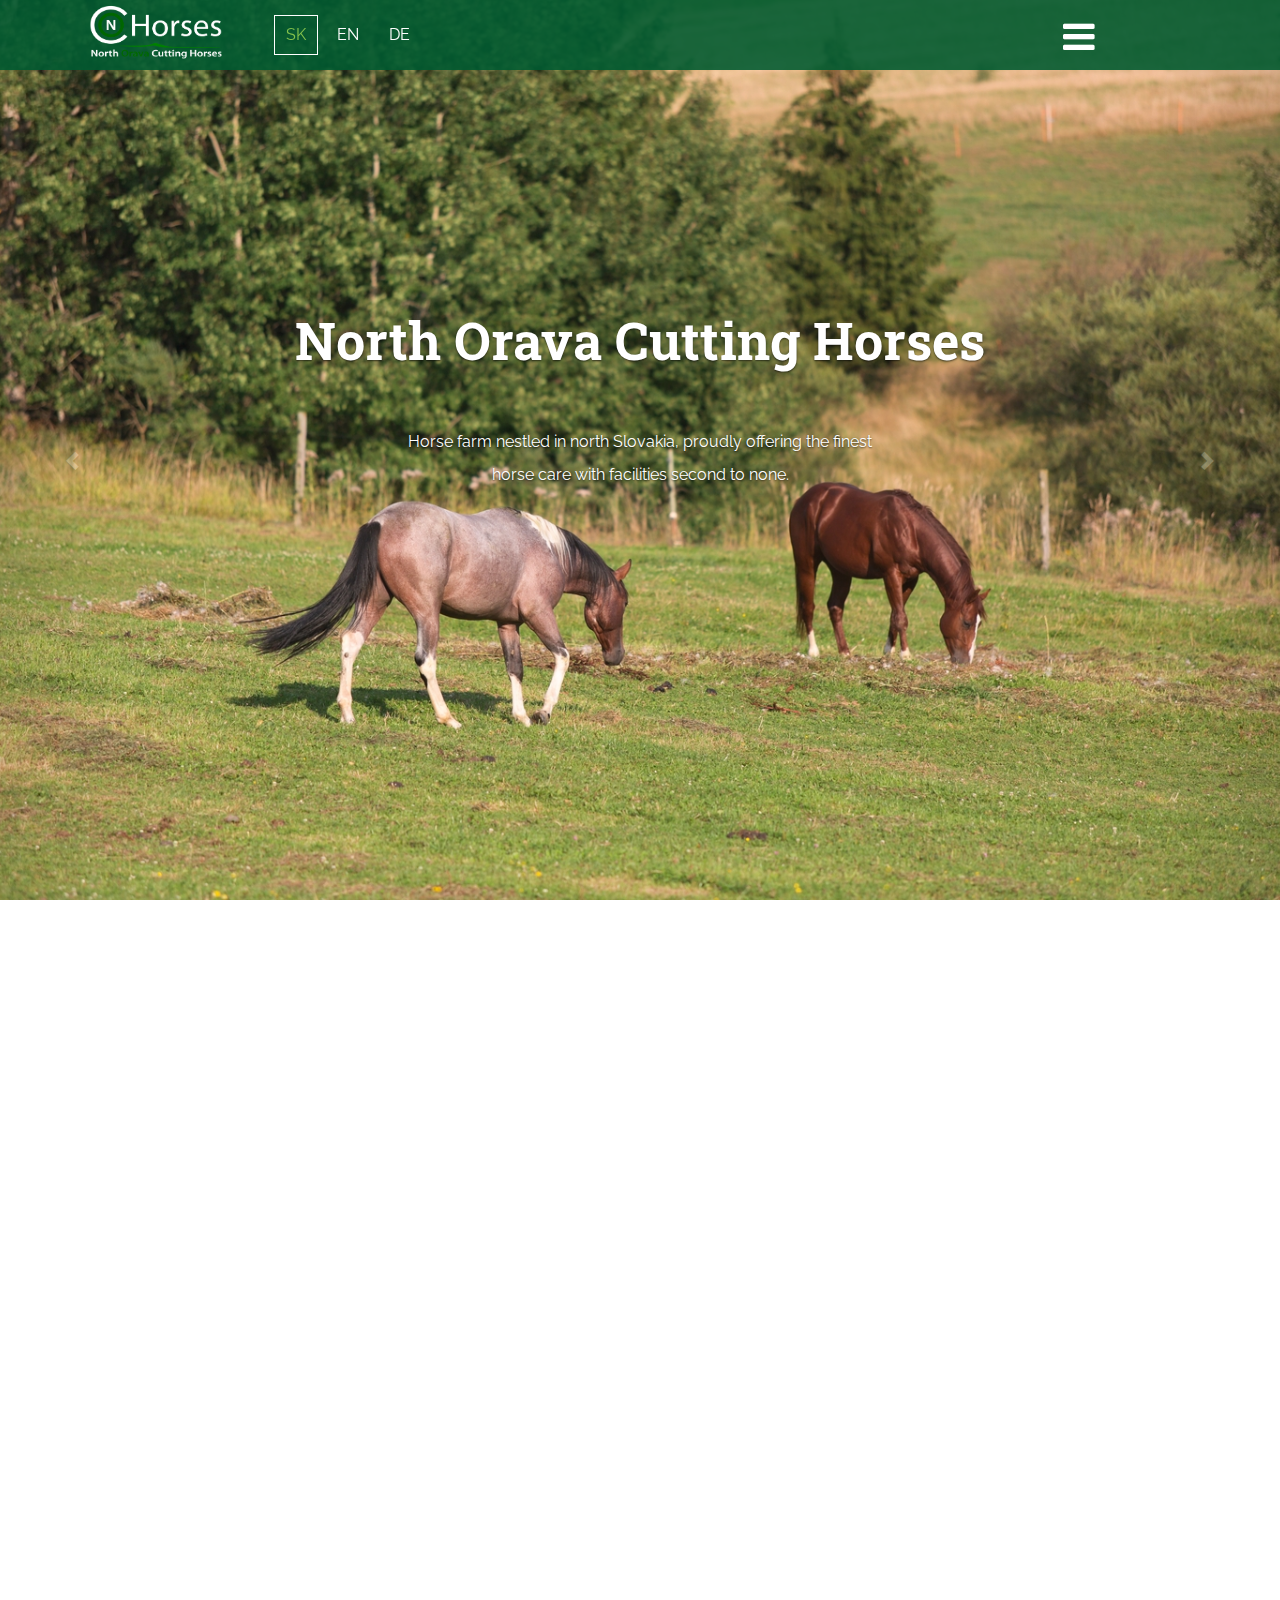
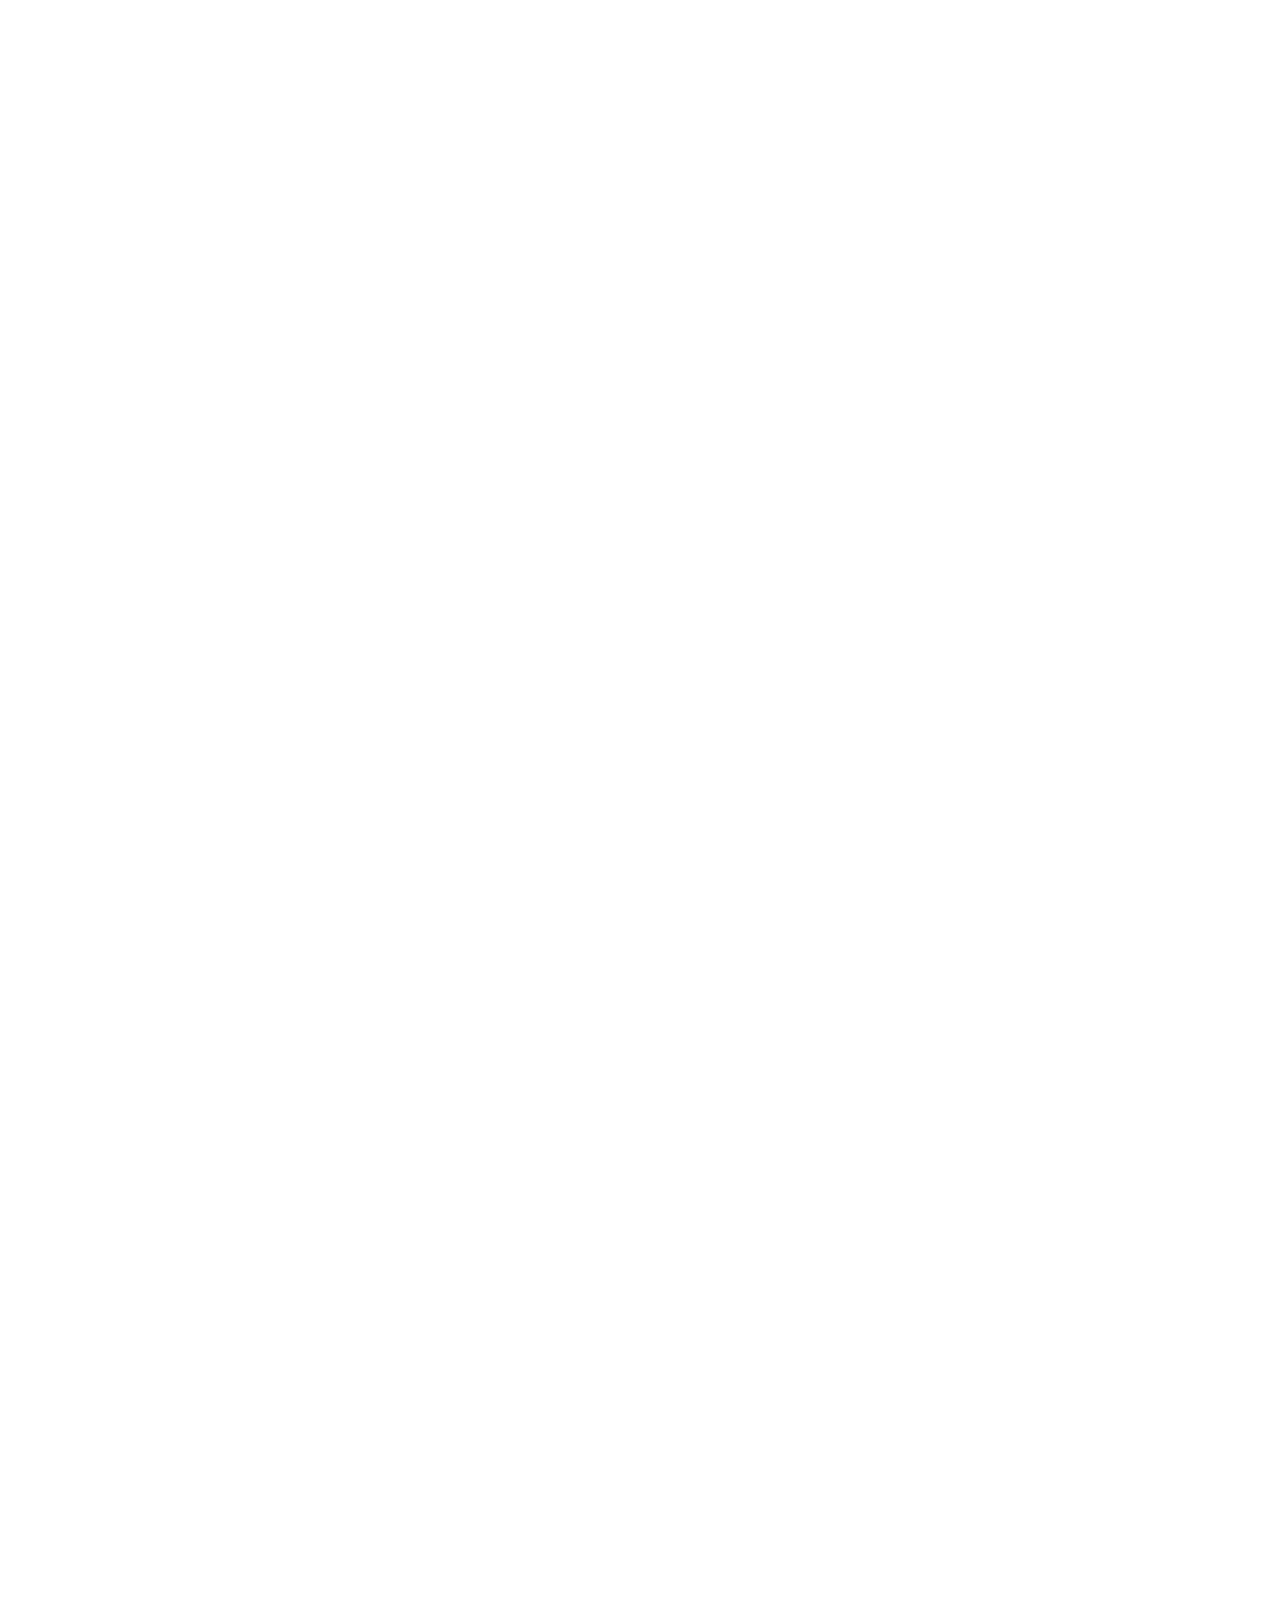
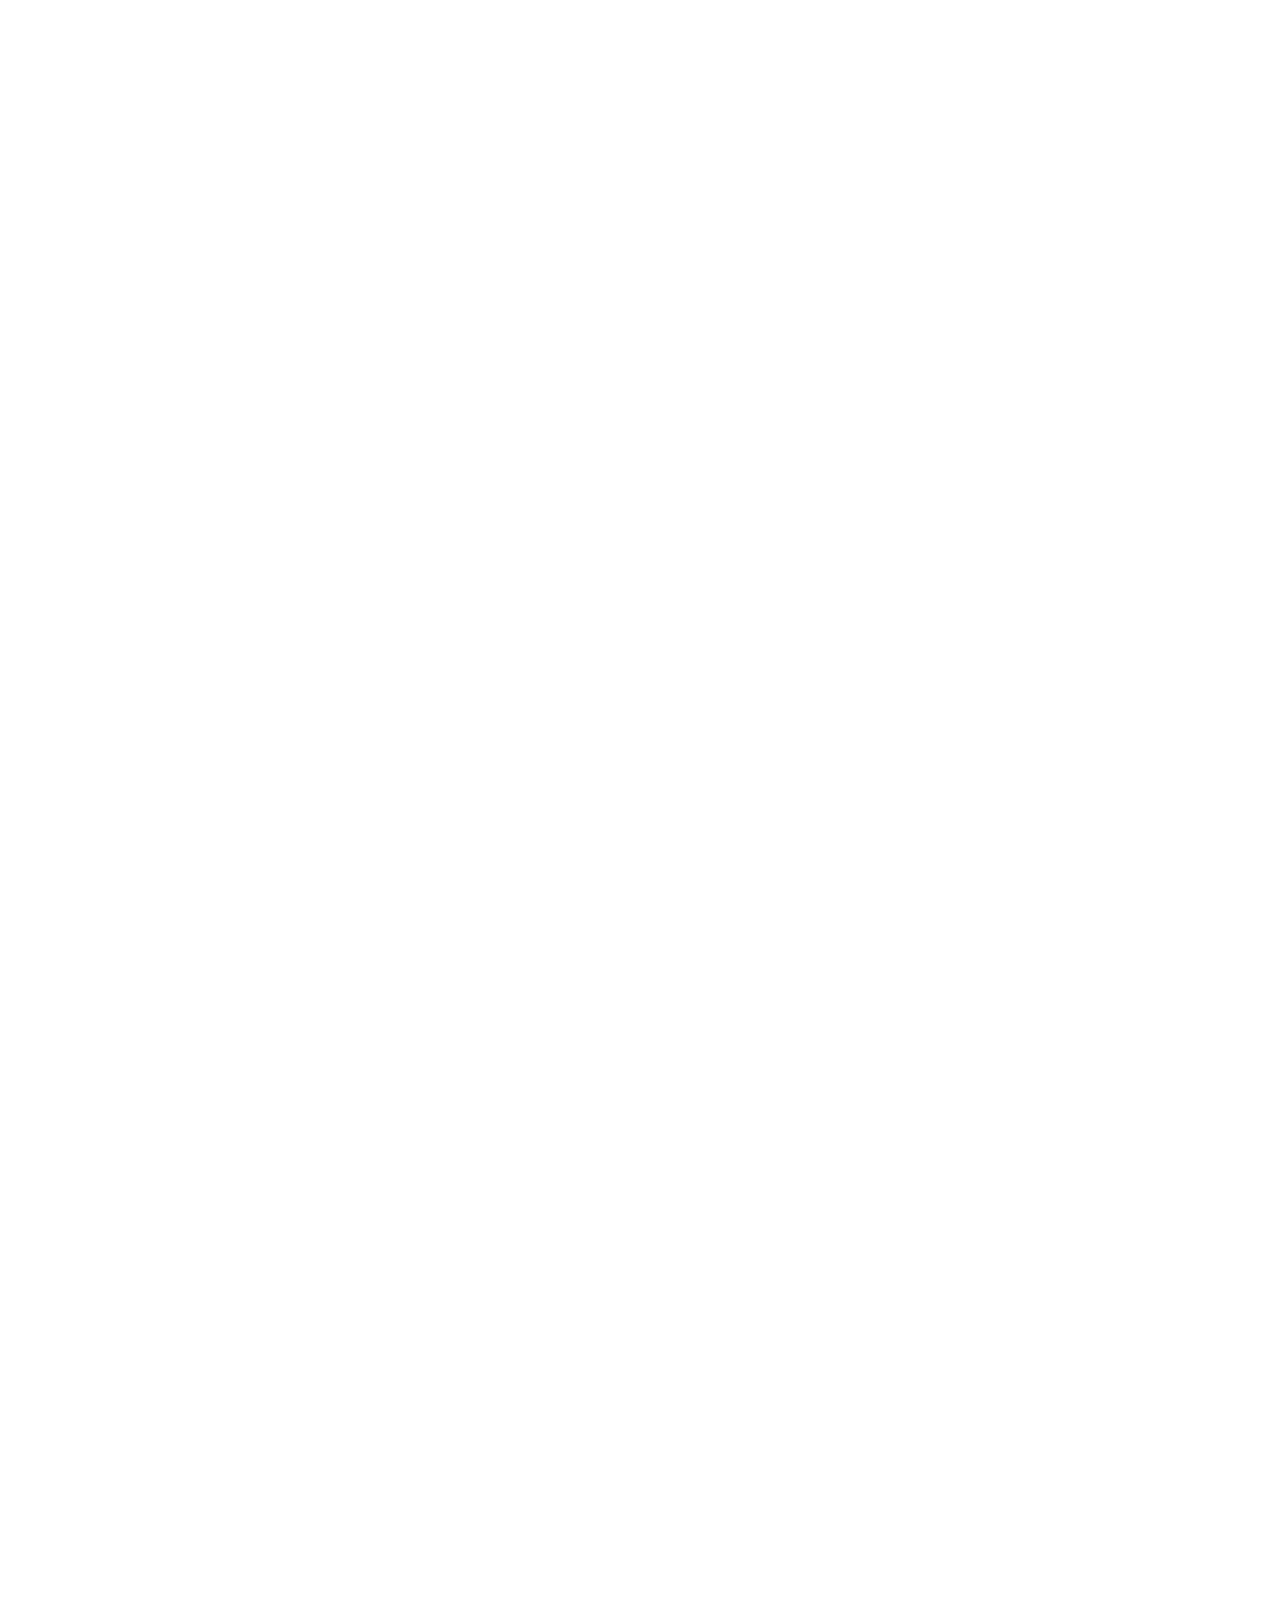
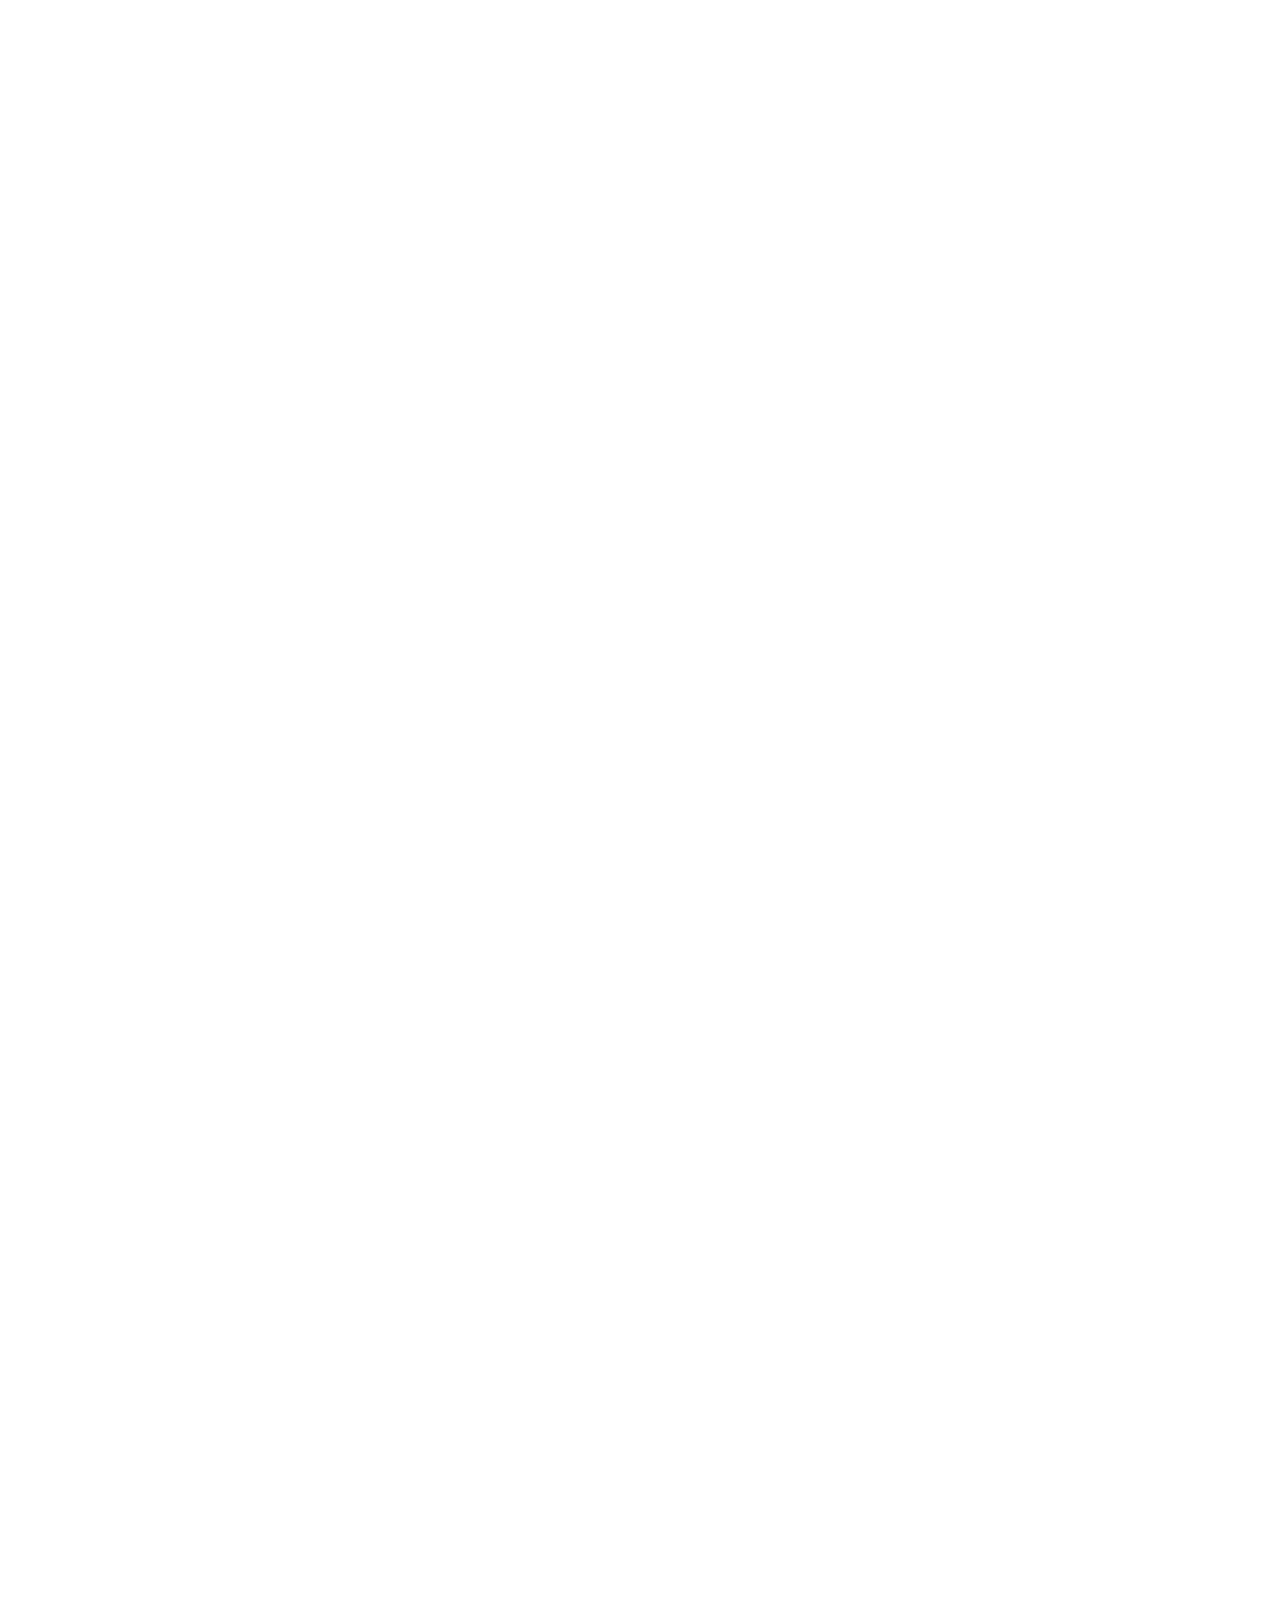
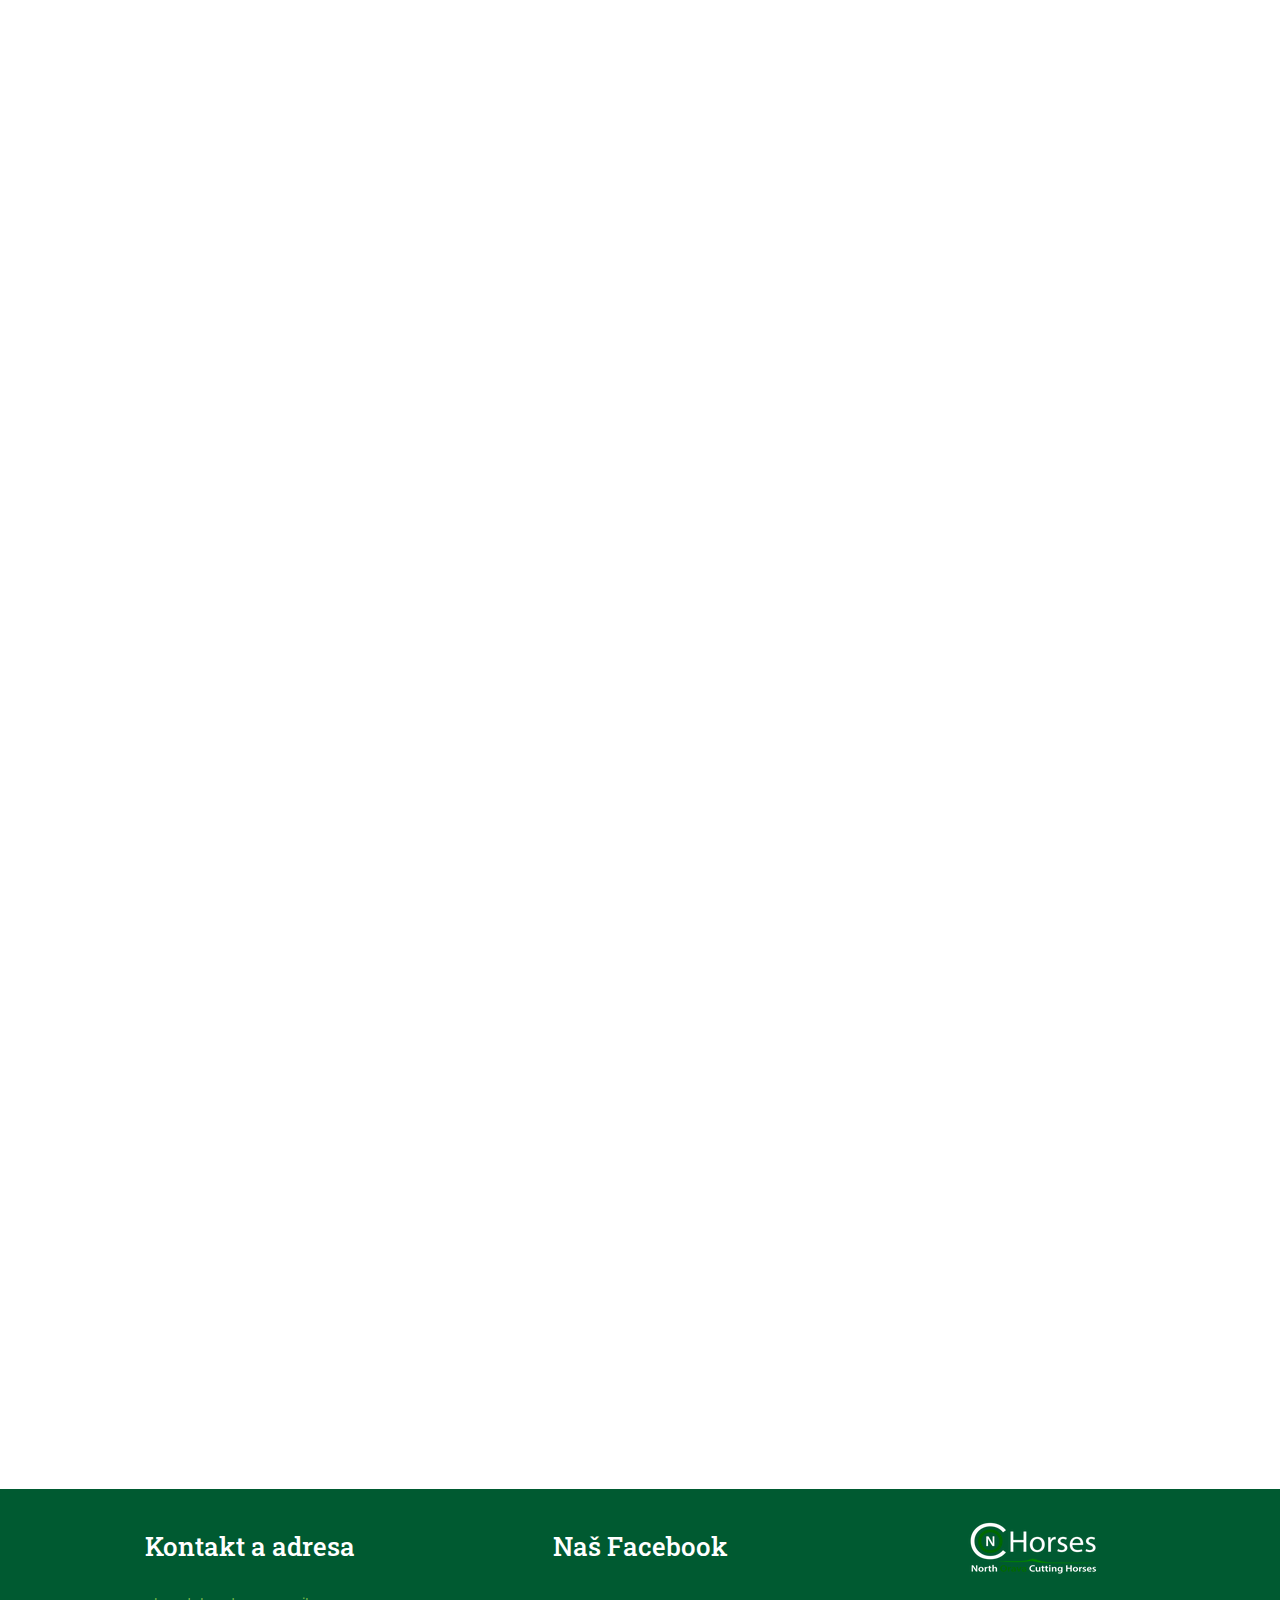
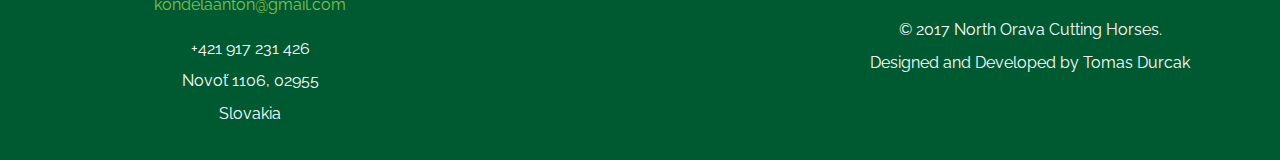
==== index.html @ 910ae6fc "change fb height" ====
<!DOCTYPE html>
<html lang="en">
	<head>
	  <meta charset="utf-8">
	  <meta http-equiv="X-UA-Compatible" content="IE=edge">
	  <meta name="viewport" content="width=device-width, initial-scale=1">
	  <meta name="description" content="">
	  <meta name="author" content="">
	  <title>North Orava Cutting Horses - website</title>

	  <link rel="stylesheet" href="https://cdnjs.cloudflare.com/ajax/libs/normalize/5.0.0/normalize.min.css">

	  <!-- <link rel='stylesheet prefetch' href='https://maxcdn.bootstrapcdn.com/bootstrap/3.3.5/css/bootstrap.min.css'> -->

	  <!-- <link rel="stylesheet" href="css/style.css"> -->

	  <!-- Bootstrap core CSS -->
	  <link href="bootstrap/css/theme.css" rel="stylesheet">
	  <!-- Custom styles for this template -->
	  <link href="style.css" rel="stylesheet">

	  <link href='https://fonts.googleapis.com/css?family=Roboto+Slab:400,300,700,100' rel='stylesheet' type='text/css'>
	  <link href='https://fonts.googleapis.com/css?family=Raleway:300,700,900,500' rel='stylesheet' type='text/css'>
	  <link rel="stylesheet" href="https://cdnjs.cloudflare.com/ajax/libs/typicons/2.0.8/typicons.min.css">
	  <link rel="stylesheet" href="https://maxcdn.bootstrapcdn.com/font-awesome/4.7.0/css/font-awesome.min.css">
	  
	  <link href="style.css" rel="stylesheet">
	  <link rel="stylesheet" href="assets/css/pushy.css">
	  <link rel="stylesheet" href="assets/css/masonry.css">
	  <link rel="stylesheet" href="assets/css/animate.css">
	  <link rel="stylesheet" href="assets/css/magnific-popup.css">
	  <link rel="stylesheet" href="assets/css/odometer-theme-default.css">
	  <script>
	  window.odometerOptions = {
	    selector: '.odometer',
	    format: '(,ddd)', // Change how digit groups are formatted, and how many digits are shown after the decimal point
	    duration: 13000, // Change how long the javascript expects the CSS animation to take
	    theme: 'default'
	  };
	  </script>
	</head>
	<body>
		<!-- Pushy Menu -->
		<nav class="pushy pushy-left">
		<ul class="list-unstyled">			
			<li><a href="#">Úvod</a></li>
			<li><a href="#feat">Ponúkame</a></li>
			<li><a href="#about">O nás</a></li>
			<li><a href="#cutting">Cutting</a></li>
			<li><a href="#news">Novinky</a></li>
			<li><a href="#photos">Galéria</a></li>
			<li><a href="#accomodation">Ubytovanie</a></li>
			<li><a href="#team">Kontakt</a></li>
			<li><a href="#contact">Mapa</a></li>
		</ul>
		</nav>
		<!-- Site Overlay -->
		<div class="site-overlay"></div>
		<div class="fill">
		    <!-- <div class="row"> -->
		        <!-- <div class="col-12"> -->
		            <div id="carousel-example-generic" class="carousel slide" data-ride="carousel">
		                <div class="carousel-inner">
							<div class="item active">
							  	<img src="images/carousel/11.jpg" alt="Fifth Image" class="img-responsive">
							  	<div class="carousel-caption">
						         	<h1 class="hidden-xs"><strong>North Orava Cutting Horses</strong></h1>
									<h2 class="visible-xs"><strong>North Orava Cutting Horses</strong></h2>
									<p class="hidden-xs">Horse farm nestled in north Slovakia, proudly offering the finest </br>horse care with facilities second to none.</p>
						        </div>
							</div>
		                    <div class="item">
		                        <img src="images/carousel/10.jpg" alt="Second Image" class="img-responsive">
		                        <div class="carousel-caption">
						         	<h1 class="hidden-xs"><strong>North Orava Cutting Horses</strong></h1>
									<h2 class="visible-xs"><strong>North Orava Cutting Horses</strong></h2>
									<p class="hidden-xs">Horse farm nestled in north Slovakia, proudly offering the finest </br>horse care with facilities second to none.</p>
						        </div>
		                    </div>
		                    <div class="item">
		                        <img src="images/carousel/1.jpg" alt="Second Image"  class="img-responsive">
		                        <div class="carousel-caption">
						         	<h1 class="hidden-xs"><strong>North Orava Cutting Horses</strong></h1>
									<h2 class="visible-xs"><strong>North Orava Cutting Horses</strong></h2>
									<p class="hidden-xs">Horse farm nestled in north Slovakia, proudly offering the finest </br>horse care with facilities second to none.</p>
						        </div>
		                    </div>
							<div class="item">
							  	<img src="images/carousel/15.jpg" alt="Second Image"  class="img-responsive">
							  	<div class="carousel-caption">
						         	<h1 class="hidden-xs"><strong>North Orava Cutting Horses</strong></h1>
									<h2 class="visible-xs"><strong>North Orava Cutting Horses</strong></h2>
									<p class="hidden-xs">Horse farm nestled in north Slovakia, proudly offering the finest </br>horse care with facilities second to none.</p>
						        </div>
							</div>
							<div class="item">
							  	<img src="images/carousel/5.jpg" alt="Third Image"  class="img-responsive">
							  	<div class="carousel-caption">
						         	<h1 class="hidden-xs"><strong>North Orava Cutting Horses</strong></h1>
									<h2 class="visible-xs"><strong>North Orava Cutting Horses</strong></h2>
									<p class="hidden-xs">Horse farm nestled in north Slovakia, proudly offering the finest </br>horse care with facilities second to none.</p>
						        </div>
							</div>
							<div class="item">
							  	<img src="images/carousel/6.jpg" alt="Fourth Image"  class="img-responsive">
							  	<div class="carousel-caption">
						         	<h1 class="hidden-xs"><strong>North Orava Cutting Horses</strong></h1>
									<h2 class="visible-xs"><strong>North Orava Cutting Horses</strong></h2>
									<p class="hidden-xs">Horse farm nestled in north Slovakia, proudly offering the finest </br>horse care with facilities second to none.</p>
						        </div>
							</div>
							<div class="item">
							  	<img src="images/carousel/3.jpg" alt="Fifth Image" class="img-responsive">
							  	<div class="carousel-caption">
						         	<h1 class="hidden-xs"><strong>North Orava Cutting Horses</strong></h1>
									<h2 class="visible-xs"><strong>North Orava Cutting Horses</strong></h2>
									<p class="hidden-xs">Horse farm nestled in north Slovakia, proudly offering the finest </br>horse care with facilities second to none.</p>
						        </div>
							</div>
							<div class="item">
							  	<img src="images/carousel/13.jpg" alt="Fifth Image" class="img-responsive">
							  	<div class="carousel-caption">
						         	<h1 class="hidden-xs"><strong>North Orava Cutting Horses</strong></h1>
									<h2 class="visible-xs"><strong>North Orava Cutting Horses</strong></h2>
									<p class="hidden-xs">Horse farm nestled in north Slovakia, proudly offering the finest </br>horse care with facilities second to none.</p>
						        </div>
							</div>
							<div class="item">
							  	<img src="images/carousel/9.jpg" alt="Fifth Image" class="img-responsive">
							  	<div class="carousel-caption">
						         	<h1 class="hidden-xs"><strong>North Orava Cutting Horses</strong></h1>
									<h2 class="visible-xs"><strong>North Orava Cutting Horses</strong></h2>
									<p class="hidden-xs">Horse farm nestled in north Slovakia, proudly offering the finest </br>horse care with facilities second to none.</p>
						        </div>
							</div>

		                </div>
		            </div>
		                        <!-- Controls -->
            <a class="left carousel-control" href="#carousel-example-generic" role="button" data-slide="prev">
            	<span class="glyphicon glyphicon-chevron-left"></span>
    			<span class="sr-only">Previous</span>
            </a>
            <a class="right carousel-control" href="#carousel-example-generic" role="button" data-slide="next">
            	<span class="glyphicon glyphicon-chevron-right"></span>
    			<span class="sr-only">Next</span>
            </a>
		</div>
        <header id="home" class="header nav-down container-fluid">
			<div class="container">
				<div class="row">
					<div class="col-md-2 col-sm-3 hidden-xs">
						<a href="#" class="thumbnail logo">
							<img src="images/logo_white2.png" alt="" class="img-responsive center-block">
						</a>
					</div>
					<div class="visible-xs col-xs-4 col-sm-3">
						<a href="#" class="logo-small">
							<img src="images/logo_white2.png" alt="" class="img-responsive center-block">
						</a>
					</div>
					<div class="col-md-3 col-md-offset-0 col-sm-4 col-xs-6 nopadding" >	
						<div class="header-languages">
							<ul>
								<li class="active">
									<a href="index.html" title="Slovak">
									<span>sk</span>
									</a>
								</li>
								<li>
									<a href="en.html" title="English">
									<span>en</span>
									</a>
								</li>
								<li>
									<a href="de.html" title="Deutsch">
									<span>de</span>
									</a>
								</li>
							</ul>
						</div>
					</div>
					<div class="col-md-1 col-md-offset-5 col-sm-2 col-sm-offset-2 col-xs-2 text-center">
					  <div class="menu-btn"><span class="hamburger"><i class="fa fa-bars"></i></span></div>
					</div>
				</div>
			</div>
		</header>

		<section id="feat">
			<div class="container">
				<div class="row features">
					<div class="col-md-4 text-center wow fadeInUp" data-wow-delay="100ms">
						<a href="#" class="image featured"><img src="images/trening.jpg" alt="" /></a>
						<h4>Tréning</h4>
						<p>Ponúkame tréning cuttingových koní (250 Eur/ Mesiac) a taktiež tréning Non Pro jazdcov a sprostredkovanie a poradenstvo pri nákupe a predaji koní.</p>
					</div>
					<div class="col-md-4 text-center wow fadeInUp" data-wow-delay="300ms">
						<a href="#" class="image featured"><img src="images/americana.jpg" alt="" /></a>
						<h4>Showing</h4>
						<p>Pravidelne sa zúčastňujeme na cuttingových pretekoch v Maďarsku, Poľsku, Slovensku, Nemecku a Českej republike.</p>
					</div>
					<div class="col-md-4 text-center wow fadeInUp" data-wow-delay="500ms">
						<a href="#" class="image featured"><img src="images/trail_riding.jpg" alt="" /></a>
						<h4>Výchádzky</h4>
						<p>Spoznajte krásu hornooravskej prírody z toho najkrajšieho miesta, chrbta koňa. Ponúkame vychádzky v prírode pre pokročilých. Pre začiatočníkov je potrebné absolvovať najprv kurz v hale.</p>
					</div>                    
					<div class="col-md-4 text-center wow fadeInUp" data-wow-delay="500ms">
						<a href="#accomodation" class="image featured"><img src="images/North-Orava-Cutting-50.jpg" alt="" /></a>
						<h4>Ubytovanie</h4>
						<p>Súčasťou areálu je aj domček s ubytovacou kapacitou pre osem ludí, ktorý je ideálny pre ľudí hľadajúcich pokoj v prírode.</p>
					</div>
					<div class="col-md-4 text-center wow fadeInUp" data-wow-delay="500ms">
						<a href="#" class="image featured"><img src="images/courses5.jpg" alt="" /></a>
						<h4>Kurzy jazdenia</h4>
						<p>Ponúkame jazdecké hodiny a kurzy pre pokročilých i začiatočníkov so skúseným inštruktorom počas celého roka. Kurzy prebiehajú v hale.</p>
					</div>
					<div class="col-md-4 text-center wow fadeInUp" data-wow-delay="500ms">
						<a href="#" class="image featured"><img src="images/North-Orava-Cutting-26.jpg" alt="" /></a>
						<h4>Ustajnenie</h4>
						<p>Ponúkame ustajnenie koní: 22 boxov (200 Eur/ Mesiac), pastviny s veľkosťou 12 ha.</p>
					</div>
				</div>
			</div>
		</section>
		<section id="about" class="number wow fadeInUp" data-wow-delay="300ms">
			<!-- change the image in style.css to the class .number .container-fluid [approximately row 102] -->
			<div class="container-fluid">
				<div class="container vertical-center">
					<div class="row ">
						<div class="col-md-7 center-block">
							<div class="videoWrapper">
						    	<iframe width="600" height="400" src="https://www.youtube.com/embed/TpNorY6CaBI" frameborder="0" allowfullscreen></iframe>
							</div>
						</div>
						<div class="col-md-5 opalines">
							<div class="row text-center">
								<div class="col-md-offset-1 col-md-10">
									<h2>O nás</h2>
									<p>Sme cuttingový ranč nachádzajúci sa na severe Slovenska v krásnej Oravskej prírode. Venujeme sa chovu, tréningu a súťažnému predvádzaniu koní. Náš areál je vybavený jazdeckou krytou halou (dokončená v roku 2010) s rozmermi 25x40 metrov, sedlovňou, spoločenskou miestnosťou, stajňou s kapacitou 22 boxov a vonkajšími prístreškami. Stále pokračujeme v budovaní nášho areálu.</p>
								</div>
							</div>
						</div>
					</div>
				</div>
			</div>
		</section>
		<section id="cutting" class="blog wow fadeInUp" data-wow-delay="300ms">
			<div class="container">
				<div class="row">
					<div class="col-md-7">
						<h2>Cutting</h2>
						<p>Westernová jazdecká disciplína, v ktorej je jazdec a jeho kôň hodnotený na základe predvedenej schopnosti oddeliť jeden kus dobytka od stáda a udržať ho v dostatočnej vzdialenosti, na krátky časový úsek. Jazdec má v jednom kole na predvedenie svojho koňa časový limit 2:30 minúty. Táto disciplína sa ako väčšina westernové disciplíny vyvinuli na dobytkárskych rančoch na Americkom stredozápade, kde bolo úlohou cuttingových koní oddeliť kus dobytka a to pre účely vakcinácie, kastrácie, označenia, roztriedenia...</p>

						<p>Pre cutting sú charakteristické špeciálne šľachtené kone plemena Quarter horse a to hlavne pre svoj vyvinutý cowsense =,,cit pre kravu“, schopnosť inštinktívne a prirodzene pracovať s kravou. Táto schopnosť sa v nich pomocou tréningu ďalej rozvíja až do štádia, kedy sú schopné v show situácii relatívne samostatne bez použitia jazdcových oťaží pracovať a nedovoliť krave vrátiť sa do stáda. Taktiež sa používajú kone plemena Appaloosa a American Paint horse.</p>

						<p>Cutting je zastrešovaný pod organizáciou NCHA- National Cutting Horse Association, ktorá vznikla v roku 1946 a v súčasnosti má cez 17 500 členov. Ľudia rôznych povolaní od právničiek po maklérov od požiarnikov po profesionálnych futbalistov majú niečo spoločné a tým je cuttingová aréna. Každý rok je usporiadaných viac ako 2200 cuttingových podujatí po celom svete, kde sa rozdá viac ako $43 miliónov.</p>
					</div>
					<div class="col-md-5 custom hidden-xs">
						<!-- <a href="#"> -->
						  <img src="images/duliak2.jpg" alt="" class="img-responsive center-block">
						<!-- </a> -->
					</div>
				</div>
			</div>
		</section>
		<section id="news" class="story wow fadeInUp" data-wow-delay="300ms">
			<!-- change the image in style.css to the class .story .container-fluid [approximately row 141] -->
			<div class="container-fluid">
				<div class="container vertical-center" style="display: inline">
					<div class="row">
						<div class="col-md-8 col-md-offset-2 opalines text-center">
							<h2>Všetky novinky nájdete na našej FB stránke.</h2>
							<div id="fb-root"></div>
							<script>(function(d, s, id) {
							  var js, fjs = d.getElementsByTagName(s)[0];
							  if (d.getElementById(id)) return;
							  js = d.createElement(s); js.id = id;
							  js.src = 'https://connect.facebook.net/sk_SK/sdk.js#xfbml=1&version=v2.10';
							  fjs.parentNode.insertBefore(js, fjs);
							}(document, 'script', 'facebook-jssdk'));</script>
							<div style="width: 100%;">
								<center>
									<div class="fb-page" data-href="https://www.facebook.com/NorthOravaCuttingHorses/?fref=ts" data-tabs="timeline" data-width="500" data-height="60%" data-small-header="true" data-adapt-container-width="true" data-hide-cover="false" data-show-facepile="false"><blockquote cite="https://www.facebook.com/NorthOravaCuttingHorses/?fref=ts" class="fb-xfbml-parse-ignore"><a href="https://www.facebook.com/NorthOravaCuttingHorses/?fref=ts">North Orava Cutting Horses</a></blockquote></div>
								</center>
							</div>
						</div>
					</div>
				</div>
			</div>
		</section>
		<section id="photos" class="gallery wow fadeInUp" data-wow-delay="300ms">
			<div class="container">
				<div class="row">
					<div class="masonry image-gallery">
						<div class="grid-sizer"></div>
						<div class="gutter-sizer"></div>
						<div class="item item-width2">
							<a href="images/gallery/6.jpg">
							  <img src="images/gallery/6.jpg" alt="" />
							</a>
						</div>
						<div class="item">
							<a href="images/gallery/2.jpg">
							  <img src="images/gallery/2.jpg" alt="" />
							</a>
						</div>
						<div class="item">
							<a href="images/gallery/3.jpg">
							  <img src="images/gallery/3.jpg" alt="" />
							</a>
						</div>
						<div class="item">
							<a href="images/gallery/4.jpg">
							  <img src="images/gallery/4.jpg" alt="" />
							</a>
						</div>
						<div class="item">
							<a href="images/gallery/9.jpg">
							  <img src="images/gallery/9.jpg" alt="" />
							</a>
						</div>
						<div class="item">
							<a href="images/gallery/1.jpg">
							  <img src="images/gallery/1.jpg" alt="" />
							</a>
						</div>
						<div class="item">
							<a href="images/gallery/7.jpg">
							  <img src="images/gallery/7.jpg" alt="" />
							</a>
						</div>
					   <div class="item item-width2">
							<a href="images/gallery/10.jpg">
							  <img src="images/gallery/10.jpg" alt="" />
							</a>
						</div>
						<div class="item">
							<a href="images/gallery/8.jpg">
							  <img src="images/gallery/8.jpg" alt="" />
							</a>
						</div>
					</div>
				</div>
			</div>
		</section>
		<section id="accomodation" class="accomodation wow fadeInUp" data-wow-delay="300ms">
			<div class="container-fluid">
				<div class="container vertical-center">
					<div class="row">
						<div class="col-md-6 opaline text-center">
							<h2>Ubytovanie</h2>
							<p>Ubytovanie sa nachádza priamo na ranči v samostanom domčeku vedľa jazdeckej haly. Je situovaný v krásnej prírode obklopený kopcami a lesom. Hostia majú možnosť využiť jazdecké kurzy v hale aj v prírode. <br>

							V blízkosti sa taktiež nachádzajú viaceré turisticky zaujímavé miesta ako Oravská priehrada, Oravský hrad, Oravice, Geo-park Glinka, Babia hora, Pilsko, Terchová, Ski Krušetnica, Kubínska hoľa... Možnosť rezervacie je na stránke <a style="color: white" href="https://www.airbnb.cz/rooms/14138006"> <u> Airbnb</u>.</a></p>
							<div class="row text-center justify-content-sm-center">
								<div class="col-md-11">
									<div class="col-md-3 col-md-offset-1 boxes  wow fadeInUp">
										<p><span class="glyphicon glyphicon-bed"></span>&ensp;<span class="glyphicon glyphicon-bed"></span></p>
										<h4>Izba 1</h4>
										<p>2x manželská posteľ</p>
									</div>
									<div class="col-md-3 col-md-offset-1 boxes  wow fadeInUp" data-wow-delay="300ms">
										<p><span class="glyphicon glyphicon-bed"></span>&ensp;<span class="fa fa-bed" aria-hidden="true"></p>
										<h4>Izba 2</h4>
										<p>1 manželská posteľ, <br> 1 pohovka</p>
									</div>
									<div class="col-md-3 col-md-offset-1 boxes  wow fadeInUp" style="padding-bottom: 4em;" data-wow-delay="300ms">
										<p><span class="fa fa-bed" aria-hidden="true"></span></p>
										<h4>Izba 3</h4>
										<p>1 jednolôžko <br></p>
									</div>
								</div>
							</div>
						</div>
						<div class="col-md-6" style="margin-top: 3em; ">
							<div class="masonry image-gallery">
								<div class="grid-sizer"></div>
								<div class="gutter-sizer"></div>
								<div class="item item-width2">
									<a href="images/accomodation/North-Orava-Cutting-34.jpg">
									  <img src="images/accomodation/North-Orava-Cutting-34.jpg" alt="" />
									</a>
								</div>
								<div class="item">
									<a href="images/accomodation/North-Orava-Cutting-36.jpg">
									  <img src="images/accomodation/North-Orava-Cutting-36.jpg" alt="" />
									</a>
								</div>
								<div class="item">
									<a href="images/accomodation/North-Orava-Cutting-37.jpg">
									  <img src="images/accomodation/North-Orava-Cutting-37.jpg" alt="" />
									</a>
								</div>
								<div class="item">
									<a href="images/accomodation/North-Orava-Cutting-43c.jpg">
									  <img src="images/accomodation/North-Orava-Cutting-43c.jpg" alt="" />
									</a>
								</div>
								<div class="item">
									<a href="images/accomodation/North-Orava-Cutting-38.jpg">
									  <img src="images//accomodation/North-Orava-Cutting-38.jpg" alt="" />
									</a>
								</div>
								<div class="item">
									<a href="images/accomodation/North-Orava-Cutting-39.jpg">
									  <img src="images/accomodation/North-Orava-Cutting-39.jpg" alt="" />
									</a>
								</div>
							   <div class="item">
									<a href="images/accomodation/North-Orava-Cutting-47.jpg">
									  <img src="images/accomodation/North-Orava-Cutting-47.jpg" alt="" />
									</a>
								</div>
								<div class="item">
									<a href="images/accomodation/North-Orava-Cutting-48.jpg">
									  <img src="images/accomodation/North-Orava-Cutting-48.jpg" alt="" />
									</a>
								</div>
								<div class="item">
									<a href="images/accomodation/North-Orava-Cutting-49.jpg">
									  <img src="images/accomodation/North-Orava-Cutting-49.jpg" alt="" />
									</a>
								</div>
								<div class="item">
									<a href="images/accomodation/North-Orava-Cutting-50.jpg">
									  <img src="images/accomodation/North-Orava-Cutting-50.jpg" alt="" />
									</a>
								</div>
								<div class="item">
									<a href="images/accomodation/North-Orava-Cutting-53.jpg">
									  <img src="images/accomodation/North-Orava-Cutting-53.jpg" alt="" />
									</a>
								</div>
							</div>
						</div>
					</div>
				</div>
			</div>
		</section>
		<section id="team">
			<div class="container">
				<div class="row features">
						<div class="col-md-3 text-center wow fadeInUp" data-wow-delay="100ms">
						<a href="#" class="image featured"><img src="images/milan.jpg" alt="" /></a>
						<h4>Milan Klimčík</h4>
						<p>Mobil: 0905 228 824 </br>
						 	Email: </br> klimcik.milan@gmail.com</br>
						 	(Majiteľ, chovateľ a tréner) </br>
						<a href="https://www.facebook.com/bozena.bolekova?fref=ts" target="_blank"><i class="typcn typcn-social-facebook-circular" style="color:#83C14C;"></i></a>
						</p>
					</div>
					<div class="col-md-3 text-center wow fadeInUp" data-wow-delay="300ms">
						<a href="#" class="image featured"><img src="images/anton2.jpg" alt="" /></a>
						<h4>Anton Kondela</h4>
						  <p>Mobil: 0917 231 426 </br> 
							 Email: </br> kondelaanton@gmail.com </br>
							 (Tréner) </br>
						<a href="https://www.facebook.com/anton.kondela.7?fref=ts" target="_blank"><i class="typcn typcn-social-facebook-circular" style="color:#83C14C;"></i></a>
						</p>
					</div>
					<div class="col-md-3 text-center wow fadeInUp" data-wow-delay="500ms">
						<a href="#" class="image featured"><img src="images/klaudia.jpg" alt="" /></a>
						<h4>Klaudia Klimčíková</h4>
						<p>Mobil: 0908 625 961 </br> 
							 Email: klimcikova.klaudia@gmail.com </br>
							 (Jazdecká škola) </br>
						<a href="https://www.facebook.com/klaudia.klimcikova?fref=ts" target="_blank"><i class="typcn typcn-social-facebook-circular" style="color:#83C14C;"></i></a>
						</p>
					</div>  
					<div class="col-md-3 text-center wow fadeInUp" data-wow-delay="500ms">
						<a href="#" class="image featured"><img src="images/marek2.jpg" alt="" /></a>
						<h4>Marek Medvecký</h4>
						<p>Mobil: 0907 803 695 </br> 
							Email: medveckymarek77@gmail.com </br>
						 	(Chovateľ a jazdec) </br>
						<a href="https://www.facebook.com/marek.medvecky?fref=ts" target="_blank"><i class="typcn typcn-social-facebook-circular" style="color:#83C14C;"></i></a>
						</p>
					</div>                  
				</div>
			</div>
		</section>
		<section class="clients wow fadeInUp" data-wow-delay="300ms">
			<div class="container">
				<div class="row">
					<div class="col-md-6">
						<img src="images/sponzors/new_one.png" class="img-responsive" />
					</div>
					<div class="col-md-6">
						<img src="images/sponzors/new_three.png" class="img-responsive" />
					</div>
				</div>
			</div>
		</section>
		<section id="contact" class="prefooter wow fadeInUp" data-wow-delay="300ms">
			<!-- change the image in style.css to the class .prefooter .container-fluid [approximately row 154] -->
			<div class="container-fluid">
				<div class="container">
					<div class="row">
						<div class="col-md-10 col-md-offset-1">
						   <div class="iframe-container"> 
						   <iframe src="https://www.google.com/maps/embed?pb=!1m14!1m8!1m3!1d10377.036919905275!2d19.2807269!3d49.4418173!3m2!1i1024!2i768!4f13.1!3m3!1m2!1s0x0%3A0x96c5eac764fba028!2sNorth+Orava+Cutting+Horses!5e0!3m2!1ssk!2scz!4v1505839917432" width="1000" height="200" frameborder="0" style="border:0" allowfullscreen></iframe>
						   </div>
						</div>

					</div>
				</div>
			</div>
		</section>

		<footer>
			<div class="container">
				<div class="row">
					<div class="col-md-4 col-sm-4 text-center">
			            <h4>Kontakt a adresa</h4>
			            <p><a href="mailto:hello@crowdholding.com" class="footer-link" onclick="ga('send', 'event', 'Footer', 'Contact', 'Email');" style="color:#83C14C;">kondelaanton@gmail.com</a></p>
			            <p>+421 917 231 426 <br>
			             	Novoť 1106, 02955 <br>
			               	Slovakia</p>
					</div>
					<div class="col-md-4 col-sm-4 text-center">
						<h4 class="hidden-xs">Naš Facebook</h4>
						<p class="social">
							<a href="https://www.facebook.com/NorthOravaCuttingHorses/" target="_blank" style="color:#83C14C;"><i class="typcn typcn-social-facebook-circular"></i></a>
						</p>
					</div>
					<div class="col-md-4 col-sm-4 text-center ">
						<img src="images/logo_white_small.png" alt="" class="img-responsive center-block hidden-xs">
						<p class="social">© 2017 North Orava Cutting Horses.<br> Designed and Developed by Tomas Durcak </p>
					</div>
				</div>
			</div>
		</footer>
		<!-- Bootstrap core JavaScript
	================================================== -->
		<!-- Placed at the end of the document so the pages load faster -->
		<script src="assets/js/jquery.min.js"></script>
		<script src="bootstrap/js/bootstrap.min.js"></script>
		<script src="https://netdna.bootstrapcdn.com/twitter-bootstrap/2.0.4/js/bootstrap-scrollspy.js"></script>
		<!-- IE10 viewport hack for Surface/desktop Windows 8 bug -->
		<script src="assets/js/ie10-viewport-bug-workaround.js"></script>

		<script src="assets/js/masonry.pkgd.js"></script>
		<script src="assets/js/masonry.js"></script>
		<script src="assets/js/pushy.min.js"></script>
		<script src="assets/js/jquery.magnific-popup.min.js"></script>
		<script src="assets/js/wow.min.js"></script>
		<script src="assets/js/scripts.js"></script>
		<script src="assets/js/odometer.js"></script>

	</body>
</html>

<script>
  (function(i,s,o,g,r,a,m){i['GoogleAnalyticsObject']=r;i[r]=i[r]||function(){
  (i[r].q=i[r].q||[]).push(arguments)},i[r].l=1*new Date();a=s.createElement(o),
  m=s.getElementsByTagName(o)[0];a.async=1;a.src=g;m.parentNode.insertBefore(a,m)
  })(window,document,'script','//www.google-analytics.com/analytics.js','ga');

  ga('create', 'UA-34344036-1', 'auto');
  ga('send', 'pageview');

</script>

<script>
  var $item = $('.carousel .item'); 
  var $wHeight = $(window).height();
  $item.eq(0).addClass('active');
  $item.height($wHeight); 
  $item.addClass('full-screen');

  $('.carousel img').each(function() {
    var $src = $(this).attr('src');
    var $color = $(this).attr('data-color');
    $(this).parent().css({
      'background-image' : 'url(' + $src + ')',
      'background-color' : $color
    });
    $(this).remove();
  });

  $(window).on('resize', function (){
    $wHeight = $(window).height();
    $item.height($wHeight);
  });

  $('.carousel').carousel({
    interval: 6000,
    pause: "false"
  });
</script>

<script>
	// Hide Header on on scroll down
	var didScroll;
	var lastScrollTop = 0;
	var delta = 5;
	var navbarHeight = $('header').outerHeight();

	$(window).scroll(function(event){
	    didScroll = true;
	});

	setInterval(function() {
	    if (didScroll) {
	        hasScrolled();
	        didScroll = false;
	    }
	}, 250);

	function hasScrolled() {
	    var st = $(this).scrollTop();
	    
	    // Make sure they scroll more than delta
	    if(Math.abs(lastScrollTop - st) <= delta)
	        return;
	    
	    // If they scrolled down and are past the navbar, add class .nav-up.
	    // This is necessary so you never see what is "behind" the navbar.
	    if (st > lastScrollTop && st > navbarHeight){
	        // Scroll Down
	        $('header').removeClass('nav-down').addClass('nav-up');
	    } else {
	        // Scroll Up
	        if(st + $(window).height() < $(document).height()) {
	            $('header').removeClass('nav-up').addClass('nav-down');
	        }
	    }
	    
	    lastScrollTop = st;
	}
</script>

<!-- <script>
	var top1 = $('#home').offset().top;
	var top2 = $('#feat').offset().top;

	$(document).scroll(function() {
	  var scrollPos = $(document).scrollTop();
	  if (scrollPos < top2) {
	    $('#home').css('background-color', 'transparent');
	  } else if (scrollPos >= top2) {
	    $('#home').css('background-color', '#005A31');
	  }

	});
</script>
 -->
---- style.css ----
/*------------------------------------*\
	COMMONS CLASSES
\*------------------------------------*/

h1, h2, h3, h4, h5, h6
{
    font-family: 'Roboto Slab', serif;
}

h1, h2, h3, h4, h5, h6
{
    margin-bottom: 1.1em;
}

.features,
.blog,
.gallery,
.clients,
.prefooter .container-fluid
{
    padding-top: 3.3em;
    padding-bottom: 4.2em;
}

span.typcn::before, i.typcn::before
{
    font-size: 2em;
}

span.x2:before, i.x2:before
{
    font-size: 3.4em;
}

span.x3:before, i.x3:before
{
    font-size: 4.4em;
}

span.x4:before, i.x4:before
{
    font-size: 6em;
}

@font-face {
  font-family: 'Glyphicons Halflings';

  src: url('bootstrap/fonts/glyphicons-halflings-regular.eot');
  src: url('bootstrap/fonts/glyphicons-halflings-regular.eot?#iefix') format('embedded-opentype'), url('bootstrap/fonts/glyphicons-halflings-regular.woff2') format('woff2'), url('bootstrap/fonts/glyphicons-halflings-regular.woff') format('woff'), url('bootstrap/fonts/glyphicons-halflings-regular.ttf') format('truetype'), url('bootstrap/fonts/glyphicons-halflings-regular.svg#glyphicons_halflingsregular') format('svg');
}
.glyphicon {
  position: relative;
  top: 1px;
  display: inline-block;
  font-family: 'Glyphicons Halflings';
  font-style: normal;
  font-weight: normal;
  line-height: 1;

  -webkit-font-smoothing: antialiased;
  -moz-osx-font-smoothing: grayscale;
}

.glyphicon-bed:before {
  content: "\e219";
}
.glyphicon-chevron-left:before {
  content: "\e079";
}
.glyphicon-chevron-right:before {
  content: "\e080";
}

body {
    /*padding-top: 70px;*/
}


/*------------------------------------*\
	HEADER
\*------------------------------------*/

header .container-fluid
{
    /*background-image: url('images/North-Orava-Cutting-18_small_b.jpg');*/
    background-repeat: no-repeat;
    background-size: cover;
    background-position: center center;
    height: 110vh;
    /*background-size: 100% auto;*/
    padding-top: 36px;
}


.header
{
/*    position: absolute;
    top: 6%;
    width: 100%;
    color: #FFF;*/
    overflow: hidden;
    background: rgba(0,90,48,.89);;
    height: 70px;
    position: fixed;
    top: 0;
    transition: top 0.2s ease-in-out;
    width: 100%;
    z-index: 1000;
}

.nav-up {
    top: -70px;
}

.hamburger
{
    font-size: 2.3em;
    color: #FFF;
}

.hamburger:hover
{
  color: #83C14C;
  cursor: pointer;
}


.logo
{
    background: none;
    border: 0px;
}


@media screen and (max-width: 39.9375em) {
    .logo-small {
        padding: 20px 0;
        float: left;
    }

    .hamburger
    {
        font-size: 1.9em;
        color: #FFF;
    }

    .menu-btn {
        padding-top: 4px;
    }

}


.jumbotron
{
    background: none;
    text-align: center;
    background-color: unset;
}

.jumbotron h1,
.jumbotron h2,
.jumbotron h3,
.jumbotron h4,
.jumbotron h5,
.jumbotron h6,
.jumbotron small
{
    color: #FFFFFF;
    background-color: unset;
    text-shadow: 0px 4px 3px rgba(0,0,0,0.4),
             0px 8px 13px rgba(0,0,0,0.1),
             0px 18px 23px rgba(0,0,0,0.1);ba(0,0,0,0.05);

}

.jumbotron p
{
    color: #FFFFFF;
    margin-bottom: 5%;
    font-size: 1.2em;
    background-color: unset;
    text-shadow: 0px 4px 3px rgba(0,0,0,0.4),
             0px 8px 13px rgba(0,0,0,0.1),
             0px 18px 23px rgba(0,0,0,0.1);ba(0,0,0,0.05);
}


/*------------------------------------*\
	SECTIONS
\*------------------------------------*/

.number .container-fluid
{
    /*background-image: url('images/North-Orava-Cutting-19-smaler.jpg');*/
    background-color: #005A31;
    background-repeat: no-repeat;
    background-size: cover;
    background-position: center;
}

.opaline
{
    margin-top: 3.5em;
    padding-top: 2em;
    padding-bottom: 1em;
    background-color: rgba(17, 18, 18, 0.7);
}

.opalines
{
    /*padding-top: 5em;*/
    /*padding-bottom: 5em;*/
    /*background-color: rgba(255, 255, 255, 0.6588235294117647);*/
}
.opalines h1,
.opalines h3,
.opalines h4,
.opalines h5,
.opalines h6,
.opalines p {
    color:#FDF3E7;
}

.opalines h2 {
    color: #83C14C; 
}

.story h2 {
    color: #FDF3E7;
}

.blog h2 {
    color: #83C14C;
}

.opaline h1,
.opaline h2,
.opaline h3,
.opaline h4,
.opaline h5,
.opaline h6,
.opaline p
{
    color: #FFFFFF;
}

.opaline .boxes
{
    margin-top: 30px;
    border: 1px solid #FFF;
    font-family: 'Roboto Slab', serif;
}

.boxes .odometer.odometer-theme-default
{
  font-family: 'Roboto Slab', serif;
}

.story .container-fluid
{
    /*background-image: url('images/North-Orava-Cutting-10b.jpg');*/
    background-color: #005A31;
    background-repeat: no-repeat;
    background-size: cover;
    background-position: center;
}

.accomodation .container-fluid
{
    /*background-image: url('images/gallery/10.jpg');*/
    background-color: #005A31;
    background-repeat: no-repeat;
    background-size: cover;
    background-position: center;
    padding-top: 3.3em;
    padding-bottom: 4.2em;
}

.gallery
{
    /*background-color: #dddddd;*/
    background-color: #FDF3E7;
}

.prefooter .container-fluid
{
    background-color: #83C14C; 
}

.prefooter h1,
.prefooter h2,
.prefooter h3,
.prefooter h4,
.prefooter h5,
.prefooter h6,
.prefooter p
{
    color: #FFFFFF;
}

/*------------------------------------*\
	FOOTER
\*------------------------------------*/

footer
{
    background-color: #005A31;
    padding-top: 2em;
    padding-bottom: 1.2em;
}

footer h1,
footer h2,
footer h3,
footer h4,
footer h5,
footer h6,
footer p
{
    color: #FFFFFF;
}

.social
{
    padding-top: 40px;
}


/* Image */

    .image {
        position: relative;
        display: inline-block;
        border: 0;
        outline: 0;
    }

        .image img {
            display: block;
            width: 100%;
        }

        .image.fit {
            display: block;
            width: 100%;
        }

        .image.featured {
            display: block;
            width: 100%;
            margin: 0 0 4em 0;
        }

        .image.left {
            float: left;
            margin: 0 2em 2em 0;
        }

        .image.centered {
            display: block;
            margin: 0 0 2em 0;
        }

            .image.centered img {
                margin: 0 auto;
                width: auto;
            }

.custom{
  margin-top:8em;
  display: block;
  /*margin: 5em auto;*/
}

.videoWrapper {
    position: relative;
    padding-bottom: 56.25%; /* 16:9 */
    margin-top: 25px;
    /*height: 0;*/
}
.videoWrapper iframe {
    position: absolute;
    top: 0;
    left: 0;
    width: 100%;
    height: 100%;
}

.iframe-container{
    position: relative;
    width: 100%;
    padding-bottom: 56.25%; /* Ratio 16:9 ( 100%/16*9 = 56.25% ) */
}
.iframe-container > *{
    display: block;
    position: absolute;
    top: 0;
    right: 0;
    bottom: 0;
    left: 0;
    margin: 0;
    padding: 0;
    height: 100%;
    width: 100%;
}

.fb-comments, .fb-comments iframe[style], .fb-comments span, .fb-comments.fb_iframe_widget span iframe {
   width: 100% !important;
}
.fb-page, .fb-page iframe[style], .fb-page span {
    /*width: 100% !important;*/
    margin: 0 auto;
}

.header-languages {
    float: left;
    padding: 15px 0;
}
@media screen and (max-width: 39.9375em) {
    .header-languages {
        padding: 20px 0;
    }
}
.header-languages ul {
    margin: 0;
    font-size: 0;
    padding-left: 20px;
}
.header-languages ul li,
.header-languages ul li a,
.header-languages ul li a span {
    display: inline-block;
}
.header-languages ul li {
    margin: 0 4px;
}
@media screen and (max-width: 39.9375em) {
    .header-languages ul li {
        margin: 0 2px;
    }
}
.header-languages ul li a {
    padding: 11px;
    color: #FFFFFF;
    /*border: 1px solid #FFFFFF;*/
}
@media screen and (max-width: 39.9375em) {
    .header-languages ul li a {
        padding: 6px;
    }
}
.header-languages ul li.active a,
.header-languages ul li a:hover {
    color: #83C14C;
    border: 1px solid #FFFFFF;
}
.header-languages ul li a span {
    font-size: 16px;
    line-height: 16px;
    text-transform: uppercase;
}
@media screen and (max-width: 39.9375em) {
    .header-languages ul li a span {
        font-size: 13px;
        line-height: 13px;
        text-transform: uppercase;
    }
}



.fill {
    width: 100%;
    height: 100%;
    background-position: center;
    -webkit-background-size: cover;
    -moz-background-size: cover;
    background-size: cover;
    -o-background-size: cover;
    /*height: 110vh;*/
    /*background-size: 100% auto;*/
}

.full-screen {
  background-size: cover;
  background-position: center;
  background-repeat: no-repeat;
}

.vertical-center {
  min-height: 100%;  /* Fallback for browsers do NOT support vh unit */
  min-height: 100vh; /* These two lines are counted as one :-)       */

  display: flex;
  align-items: center;
}

.title {
  position: absolute;
  top: 50%;
  left: 50%;
  transform: translate(-50%, -50%);
  color: white;
  text-align: center;
}
.title h1 {
  text-transform: uppercase;
  margin: 0;
  font-size: 3rem;
  white-space: nowrap;
  color: white;
}
.title h2 {
  font-size: 2rem;
  color: white;
}
.title p {
  margin: 0;
  font-size: 1.3rem;
}

.nopadding {
   padding: 0 !important;
   margin: 0 !important;
}

.carousel-caption {
    top: 30%;
    bottom: auto;
    color: white;
}
.carousel-caption h1,
.carousel-caption h2,
.carousel-caption h3 {
    color: white;
}

.carousel-control {
    width: 10%;
    opacity: 0.2;
}
---- style.css ----
/*------------------------------------*\
	COMMONS CLASSES
\*------------------------------------*/

h1, h2, h3, h4, h5, h6
{
    font-family: 'Roboto Slab', serif;
}

h1, h2, h3, h4, h5, h6
{
    margin-bottom: 1.1em;
}

.features,
.blog,
.gallery,
.clients,
.prefooter .container-fluid
{
    padding-top: 3.3em;
    padding-bottom: 4.2em;
}

span.typcn::before, i.typcn::before
{
    font-size: 2em;
}

span.x2:before, i.x2:before
{
    font-size: 3.4em;
}

span.x3:before, i.x3:before
{
    font-size: 4.4em;
}

span.x4:before, i.x4:before
{
    font-size: 6em;
}

@font-face {
  font-family: 'Glyphicons Halflings';

  src: url('bootstrap/fonts/glyphicons-halflings-regular.eot');
  src: url('bootstrap/fonts/glyphicons-halflings-regular.eot?#iefix') format('embedded-opentype'), url('bootstrap/fonts/glyphicons-halflings-regular.woff2') format('woff2'), url('bootstrap/fonts/glyphicons-halflings-regular.woff') format('woff'), url('bootstrap/fonts/glyphicons-halflings-regular.ttf') format('truetype'), url('bootstrap/fonts/glyphicons-halflings-regular.svg#glyphicons_halflingsregular') format('svg');
}
.glyphicon {
  position: relative;
  top: 1px;
  display: inline-block;
  font-family: 'Glyphicons Halflings';
  font-style: normal;
  font-weight: normal;
  line-height: 1;

  -webkit-font-smoothing: antialiased;
  -moz-osx-font-smoothing: grayscale;
}

.glyphicon-bed:before {
  content: "\e219";
}
.glyphicon-chevron-left:before {
  content: "\e079";
}
.glyphicon-chevron-right:before {
  content: "\e080";
}

body {
    /*padding-top: 70px;*/
}


/*------------------------------------*\
	HEADER
\*------------------------------------*/

header .container-fluid
{
    /*background-image: url('images/North-Orava-Cutting-18_small_b.jpg');*/
    background-repeat: no-repeat;
    background-size: cover;
    background-position: center center;
    height: 110vh;
    /*background-size: 100% auto;*/
    padding-top: 36px;
}


.header
{
/*    position: absolute;
    top: 6%;
    width: 100%;
    color: #FFF;*/
    overflow: hidden;
    background: rgba(0,90,48,.89);;
    height: 70px;
    position: fixed;
    top: 0;
    transition: top 0.2s ease-in-out;
    width: 100%;
    z-index: 1000;
}

.nav-up {
    top: -70px;
}

.hamburger
{
    font-size: 2.3em;
    color: #FFF;
}

.hamburger:hover
{
  color: #83C14C;
  cursor: pointer;
}


.logo
{
    background: none;
    border: 0px;
}


@media screen and (max-width: 39.9375em) {
    .logo-small {
        padding: 20px 0;
        float: left;
    }

    .hamburger
    {
        font-size: 1.9em;
        color: #FFF;
    }

    .menu-btn {
        padding-top: 4px;
    }

}


.jumbotron
{
    background: none;
    text-align: center;
    background-color: unset;
}

.jumbotron h1,
.jumbotron h2,
.jumbotron h3,
.jumbotron h4,
.jumbotron h5,
.jumbotron h6,
.jumbotron small
{
    color: #FFFFFF;
    background-color: unset;
    text-shadow: 0px 4px 3px rgba(0,0,0,0.4),
             0px 8px 13px rgba(0,0,0,0.1),
             0px 18px 23px rgba(0,0,0,0.1);ba(0,0,0,0.05);

}

.jumbotron p
{
    color: #FFFFFF;
    margin-bottom: 5%;
    font-size: 1.2em;
    background-color: unset;
    text-shadow: 0px 4px 3px rgba(0,0,0,0.4),
             0px 8px 13px rgba(0,0,0,0.1),
             0px 18px 23px rgba(0,0,0,0.1);ba(0,0,0,0.05);
}


/*------------------------------------*\
	SECTIONS
\*------------------------------------*/

.number .container-fluid
{
    /*background-image: url('images/North-Orava-Cutting-19-smaler.jpg');*/
    background-color: #005A31;
    background-repeat: no-repeat;
    background-size: cover;
    background-position: center;
}

.opaline
{
    margin-top: 3.5em;
    padding-top: 2em;
    padding-bottom: 1em;
    background-color: rgba(17, 18, 18, 0.7);
}

.opalines
{
    /*padding-top: 5em;*/
    /*padding-bottom: 5em;*/
    /*background-color: rgba(255, 255, 255, 0.6588235294117647);*/
}
.opalines h1,
.opalines h3,
.opalines h4,
.opalines h5,
.opalines h6,
.opalines p {
    color:#FDF3E7;
}

.opalines h2 {
    color: #83C14C; 
}

.story h2 {
    color: #FDF3E7;
}

.blog h2 {
    color: #83C14C;
}

.opaline h1,
.opaline h2,
.opaline h3,
.opaline h4,
.opaline h5,
.opaline h6,
.opaline p
{
    color: #FFFFFF;
}

.opaline .boxes
{
    margin-top: 30px;
    border: 1px solid #FFF;
    font-family: 'Roboto Slab', serif;
}

.boxes .odometer.odometer-theme-default
{
  font-family: 'Roboto Slab', serif;
}

.story .container-fluid
{
    /*background-image: url('images/North-Orava-Cutting-10b.jpg');*/
    background-color: #005A31;
    background-repeat: no-repeat;
    background-size: cover;
    background-position: center;
}

.accomodation .container-fluid
{
    /*background-image: url('images/gallery/10.jpg');*/
    background-color: #005A31;
    background-repeat: no-repeat;
    background-size: cover;
    background-position: center;
    padding-top: 3.3em;
    padding-bottom: 4.2em;
}

.gallery
{
    /*background-color: #dddddd;*/
    background-color: #FDF3E7;
}

.prefooter .container-fluid
{
    background-color: #83C14C; 
}

.prefooter h1,
.prefooter h2,
.prefooter h3,
.prefooter h4,
.prefooter h5,
.prefooter h6,
.prefooter p
{
    color: #FFFFFF;
}

/*------------------------------------*\
	FOOTER
\*------------------------------------*/

footer
{
    background-color: #005A31;
    padding-top: 2em;
    padding-bottom: 1.2em;
}

footer h1,
footer h2,
footer h3,
footer h4,
footer h5,
footer h6,
footer p
{
    color: #FFFFFF;
}

.social
{
    padding-top: 40px;
}


/* Image */

    .image {
        position: relative;
        display: inline-block;
        border: 0;
        outline: 0;
    }

        .image img {
            display: block;
            width: 100%;
        }

        .image.fit {
            display: block;
            width: 100%;
        }

        .image.featured {
            display: block;
            width: 100%;
            margin: 0 0 4em 0;
        }

        .image.left {
            float: left;
            margin: 0 2em 2em 0;
        }

        .image.centered {
            display: block;
            margin: 0 0 2em 0;
        }

            .image.centered img {
                margin: 0 auto;
                width: auto;
            }

.custom{
  margin-top:8em;
  display: block;
  /*margin: 5em auto;*/
}

.videoWrapper {
    position: relative;
    padding-bottom: 56.25%; /* 16:9 */
    margin-top: 25px;
    /*height: 0;*/
}
.videoWrapper iframe {
    position: absolute;
    top: 0;
    left: 0;
    width: 100%;
    height: 100%;
}

.iframe-container{
    position: relative;
    width: 100%;
    padding-bottom: 56.25%; /* Ratio 16:9 ( 100%/16*9 = 56.25% ) */
}
.iframe-container > *{
    display: block;
    position: absolute;
    top: 0;
    right: 0;
    bottom: 0;
    left: 0;
    margin: 0;
    padding: 0;
    height: 100%;
    width: 100%;
}

.fb-comments, .fb-comments iframe[style], .fb-comments span, .fb-comments.fb_iframe_widget span iframe {
   width: 100% !important;
}
.fb-page, .fb-page iframe[style], .fb-page span {
    /*width: 100% !important;*/
    margin: 0 auto;
}

.header-languages {
    float: left;
    padding: 15px 0;
}
@media screen and (max-width: 39.9375em) {
    .header-languages {
        padding: 20px 0;
    }
}
.header-languages ul {
    margin: 0;
    font-size: 0;
    padding-left: 20px;
}
.header-languages ul li,
.header-languages ul li a,
.header-languages ul li a span {
    display: inline-block;
}
.header-languages ul li {
    margin: 0 4px;
}
@media screen and (max-width: 39.9375em) {
    .header-languages ul li {
        margin: 0 2px;
    }
}
.header-languages ul li a {
    padding: 11px;
    color: #FFFFFF;
    /*border: 1px solid #FFFFFF;*/
}
@media screen and (max-width: 39.9375em) {
    .header-languages ul li a {
        padding: 6px;
    }
}
.header-languages ul li.active a,
.header-languages ul li a:hover {
    color: #83C14C;
    border: 1px solid #FFFFFF;
}
.header-languages ul li a span {
    font-size: 16px;
    line-height: 16px;
    text-transform: uppercase;
}
@media screen and (max-width: 39.9375em) {
    .header-languages ul li a span {
        font-size: 13px;
        line-height: 13px;
        text-transform: uppercase;
    }
}



.fill {
    width: 100%;
    height: 100%;
    background-position: center;
    -webkit-background-size: cover;
    -moz-background-size: cover;
    background-size: cover;
    -o-background-size: cover;
    /*height: 110vh;*/
    /*background-size: 100% auto;*/
}

.full-screen {
  background-size: cover;
  background-position: center;
  background-repeat: no-repeat;
}

.vertical-center {
  min-height: 100%;  /* Fallback for browsers do NOT support vh unit */
  min-height: 100vh; /* These two lines are counted as one :-)       */

  display: flex;
  align-items: center;
}

.title {
  position: absolute;
  top: 50%;
  left: 50%;
  transform: translate(-50%, -50%);
  color: white;
  text-align: center;
}
.title h1 {
  text-transform: uppercase;
  margin: 0;
  font-size: 3rem;
  white-space: nowrap;
  color: white;
}
.title h2 {
  font-size: 2rem;
  color: white;
}
.title p {
  margin: 0;
  font-size: 1.3rem;
}

.nopadding {
   padding: 0 !important;
   margin: 0 !important;
}

.carousel-caption {
    top: 30%;
    bottom: auto;
    color: white;
}
.carousel-caption h1,
.carousel-caption h2,
.carousel-caption h3 {
    color: white;
}

.carousel-control {
    width: 10%;
    opacity: 0.2;
}
---- assets/css/pushy.css ----
/*! Pushy - v0.9.2 - 2014-9-13
* Pushy is a responsive off-canvas navigation menu using CSS transforms & transitions.
* https://github.com/christophery/pushy/
* by Christopher Yee */

/* Menu Appearance */

.pushy{
    position: fixed;
    width: 200px;
    height: 100%;
    top: 0;
    z-index: 9999;
    background: #333332;
    font-size: 0.9em;
    font-weight: bold;
    -webkit-box-shadow: inset -10px 0 6px -9px rgba(0, 0, 0, .7);
    -moz-box-shadow: inset -10px 0 6px -9px rgba(0, 0, 0, .7);
    box-shadow: inset -10px 0 6px -9px rgba(0, 0, 0, .7);
    overflow: auto;
    -webkit-overflow-scrolling: touch; /* enables momentum scrolling in iOS overflow elements */
}

.pushy a{
    display: block;
    color: #b3b3b1;
    padding: 15px 30px;
    border-bottom: 1px solid rgba(0, 0, 0, .1);
    border-top: 1px solid rgba(255, 255, 255, .1);
    text-decoration: none;
}

.pushy a:hover{
    background: #00b4ff;
    color: #FFF;
}

/* Menu Movement */

.pushy-left{
    -webkit-transform: translate3d(-200px,0,0);
    -moz-transform: translate3d(-200px,0,0);
    -ms-transform: translate3d(-200px,0,0);
    -o-transform: translate3d(-200px,0,0);
    transform: translate3d(-200px,0,0);
}

.pushy-open{
    -webkit-transform: translate3d(0,0,0);
    -moz-transform: translate3d(0,0,0);
    -ms-transform: translate3d(0,0,0);
    -o-transform: translate3d(0,0,0);
    transform: translate3d(0,0,0);
}

.container-push, .push-push{
    -webkit-transform: translate3d(200px,0,0);
    -moz-transform: translate3d(200px,0,0);
    -ms-transform: translate3d(200px,0,0);
    -o-transform: translate3d(200px,0,0);
    transform: translate3d(200px,0,0);
}

/* Menu Transitions */

.pushy, #container, .push{
    -webkit-transition: -webkit-transform .2s cubic-bezier(.16, .68, .43, .99);
    -moz-transition: -moz-transform .2s cubic-bezier(.16, .68, .43, .99);
    -o-transition: -o-transform .2s cubic-bezier(.16, .68, .43, .99);
    transition: transform .2s cubic-bezier(.16, .68, .43, .99);
}

/* Site Overlay */

.site-overlay{
    display: none;
}

.pushy-active .site-overlay{
    display: block;
    position: fixed;
    top: 0;
    right: 0;
    bottom: 0;
    left: 0;
    z-index: 9998;
    background-color: rgba(0,0,0,0.5);
    -webkit-animation: fade 500ms; 
    -moz-animation: fade 500ms; 
    -o-animation: fade 500ms;
    animation: fade 500ms;
}

@keyframes fade{
    0%   { opacity: 0; }
    100% { opacity: 1; }
}

@-moz-keyframes fade{
    0%   { opacity: 0; }
    100% { opacity: 1; }
}

@-webkit-keyframes fade{
    0%   { opacity: 0; }
    100% { opacity: 1; }
}

@-o-keyframes fade{
    0%   { opacity: 0; }
    100% { opacity: 1; }
}

/* Example Media Query */

@media screen and (max-width: 768px){
    .pushy{
        font-size: 1.0em;
    }
}
---- assets/css/masonry.css ----
/*
A Pen By Jonathan D LaPlante
http://codepen.io/jdlaplan/pen/Aowpj
*/


* {
  -webkit-box-sizing: border-box;
  -moz-box-sizing: border-box;
  box-sizing: border-box;
}

@media (max-width: 480px) {
  .masonry {
    margin: 3% 0;
  }
  .masonry .grid-sizer {
    width: 100%;
  }
  .masonry .gutter-sizer {
    width: 3%;
  }
  .masonry .item {
    width: 100%;
    margin-bottom: 3%;
  }
  .masonry .item img {
    width: 100%;
  }
}
@media only screen and (max-width: xxspx) {
  .masonry {
    margin: 3% 0;
  }
  .masonry .grid-sizer {
    width: 48.5%;
  }
  .masonry .gutter-sizer {
    width: 3%;
  }
  .masonry .item {
    width: 48.5%;
    margin-bottom: 3%;
  }
  .masonry .item img {
    width: 100%;
  }
}
@media (min-width: 481px) and (max-width: 767px) {
  .masonry {
    margin: 2.25% 0;
  }
  .masonry .grid-sizer {
    width: 48.87%;
  }
  .masonry .gutter-sizer {
    width: 2.25%;
  }
  .masonry .item {
    width: 48.87%;
    margin-bottom: 2.25%;
  }
  .masonry .item img {
    width: 100%;
  }
}
@media (min-width: 768px) {
  .masonry {
    margin: 2% 0;
  }
  .masonry .grid-sizer {
    width: 32%;
  }
  .masonry .gutter-sizer {
    width: 2%;
  }
  .masonry .item {
    width: 32%;
    margin-bottom: 2%;
  }
  .masonry .item img {
    width: 100%;
  }
}
@media (min-width: 992px) {
  .masonry {
    margin: 1.875% 0;
  }
  .masonry .grid-sizer {
    width: 32.08%;
  }
  .masonry .gutter-sizer {
    width: 1.875%;
  }
  .masonry .item {
    width: 32.08%;
    margin-bottom: 1.875%;
  }
  .masonry .item img {
    width: 100%;
  }
}
@media (min-width: 1200px) {
  .masonry {
    margin: 1.8% 0;
  }
  .masonry .grid-sizer {
    width: 32.13%;
  }
  .masonry .gutter-sizer {
    width: 1.8%;
  }
  .masonry .item {
    width: 32.13%;
    margin-bottom: 1.8%;
  }
  .masonry .item-width2 {
    width: 66.06%;
    margin-bottom: 1.8%;
  }
  .masonry .item img,
  .masonry .item-width2 img {
    width: 100%;
  }
}
---- assets/css/odometer-theme-default.css ----
.odometer.odometer-auto-theme, .odometer.odometer-theme-default {
  display: inline-block;
  vertical-align: middle;
  *vertical-align: auto;
  *zoom: 1;
  *display: inline;
  position: relative;
}
.odometer.odometer-auto-theme .odometer-digit, .odometer.odometer-theme-default .odometer-digit {
  display: inline-block;
  vertical-align: middle;
  *vertical-align: auto;
  *zoom: 1;
  *display: inline;
  position: relative;
}
.odometer.odometer-auto-theme .odometer-digit .odometer-digit-spacer, .odometer.odometer-theme-default .odometer-digit .odometer-digit-spacer {
  display: inline-block;
  vertical-align: middle;
  *vertical-align: auto;
  *zoom: 1;
  *display: inline;
  visibility: hidden;
}
.odometer.odometer-auto-theme .odometer-digit .odometer-digit-inner, .odometer.odometer-theme-default .odometer-digit .odometer-digit-inner {
  text-align: left;
  display: block;
  position: absolute;
  top: 0;
  left: 0;
  right: 0;
  bottom: 0;
  overflow: hidden;
}
.odometer.odometer-auto-theme .odometer-digit .odometer-ribbon, .odometer.odometer-theme-default .odometer-digit .odometer-ribbon {
  display: block;
}
.odometer.odometer-auto-theme .odometer-digit .odometer-ribbon-inner, .odometer.odometer-theme-default .odometer-digit .odometer-ribbon-inner {
  display: block;
  -webkit-backface-visibility: hidden;
}
.odometer.odometer-auto-theme .odometer-digit .odometer-value, .odometer.odometer-theme-default .odometer-digit .odometer-value {
  display: block;
  -webkit-transform: translateZ(0);
}
.odometer.odometer-auto-theme .odometer-digit .odometer-value.odometer-last-value, .odometer.odometer-theme-default .odometer-digit .odometer-value.odometer-last-value {
  position: absolute;
}
.odometer.odometer-auto-theme.odometer-animating-up .odometer-ribbon-inner, .odometer.odometer-theme-default.odometer-animating-up .odometer-ribbon-inner {
  -webkit-transition: -webkit-transform 2s;
  -moz-transition: -moz-transform 2s;
  -ms-transition: -ms-transform 2s;
  -o-transition: -o-transform 2s;
  transition: transform 2s;
}
.odometer.odometer-auto-theme.odometer-animating-up.odometer-animating .odometer-ribbon-inner, .odometer.odometer-theme-default.odometer-animating-up.odometer-animating .odometer-ribbon-inner {
  -webkit-transform: translateY(-100%);
  -moz-transform: translateY(-100%);
  -ms-transform: translateY(-100%);
  -o-transform: translateY(-100%);
  transform: translateY(-100%);
}
.odometer.odometer-auto-theme.odometer-animating-down .odometer-ribbon-inner, .odometer.odometer-theme-default.odometer-animating-down .odometer-ribbon-inner {
  -webkit-transform: translateY(-100%);
  -moz-transform: translateY(-100%);
  -ms-transform: translateY(-100%);
  -o-transform: translateY(-100%);
  transform: translateY(-100%);
}
.odometer.odometer-auto-theme.odometer-animating-down.odometer-animating .odometer-ribbon-inner, .odometer.odometer-theme-default.odometer-animating-down.odometer-animating .odometer-ribbon-inner {
  -webkit-transition: -webkit-transform 2s;
  -moz-transition: -moz-transform 2s;
  -ms-transition: -ms-transform 2s;
  -o-transition: -o-transform 2s;
  transition: transform 2s;
  -webkit-transform: translateY(0);
  -moz-transform: translateY(0);
  -ms-transform: translateY(0);
  -o-transform: translateY(0);
  transform: translateY(0);
}

.odometer.odometer-auto-theme, .odometer.odometer-theme-default {
  font-family: "Helvetica Neue", sans-serif;
  line-height: 1.1em;
}
.odometer.odometer-auto-theme .odometer-value, .odometer.odometer-theme-default .odometer-value {
  text-align: center;
}
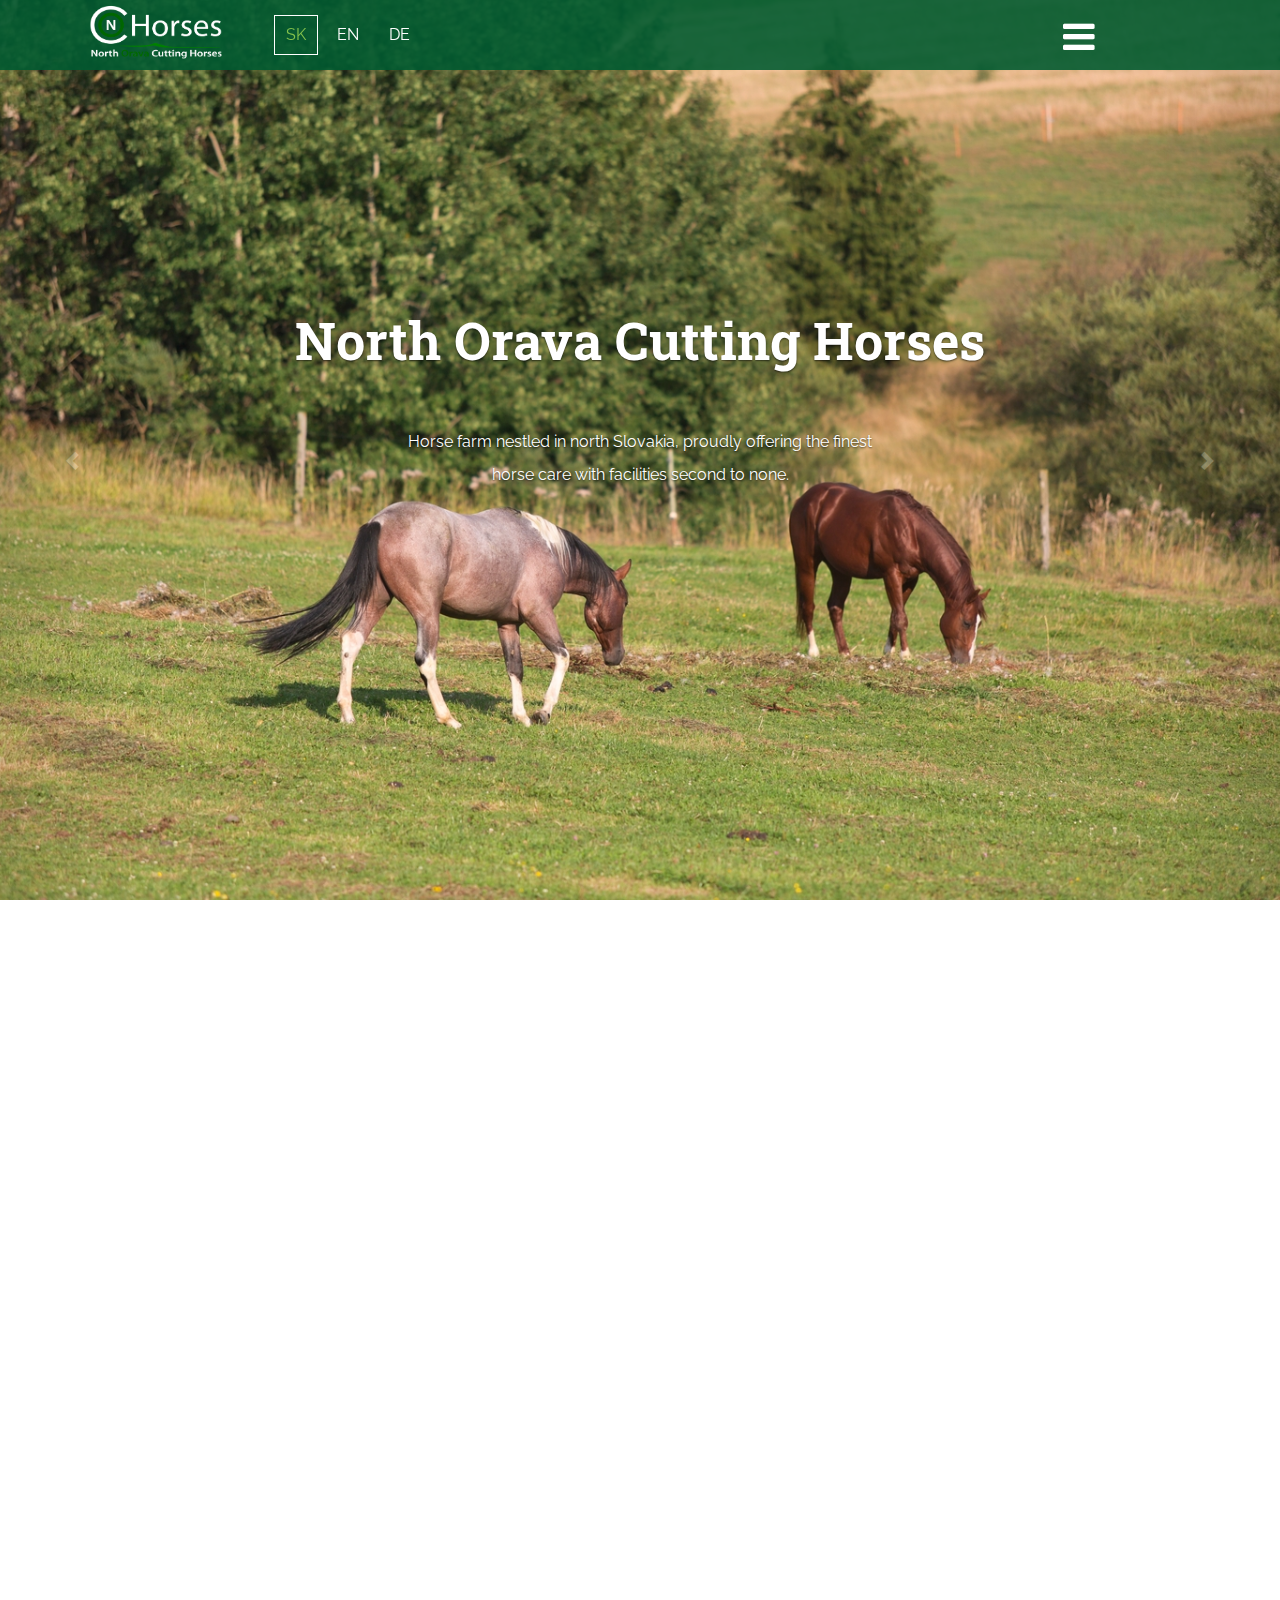
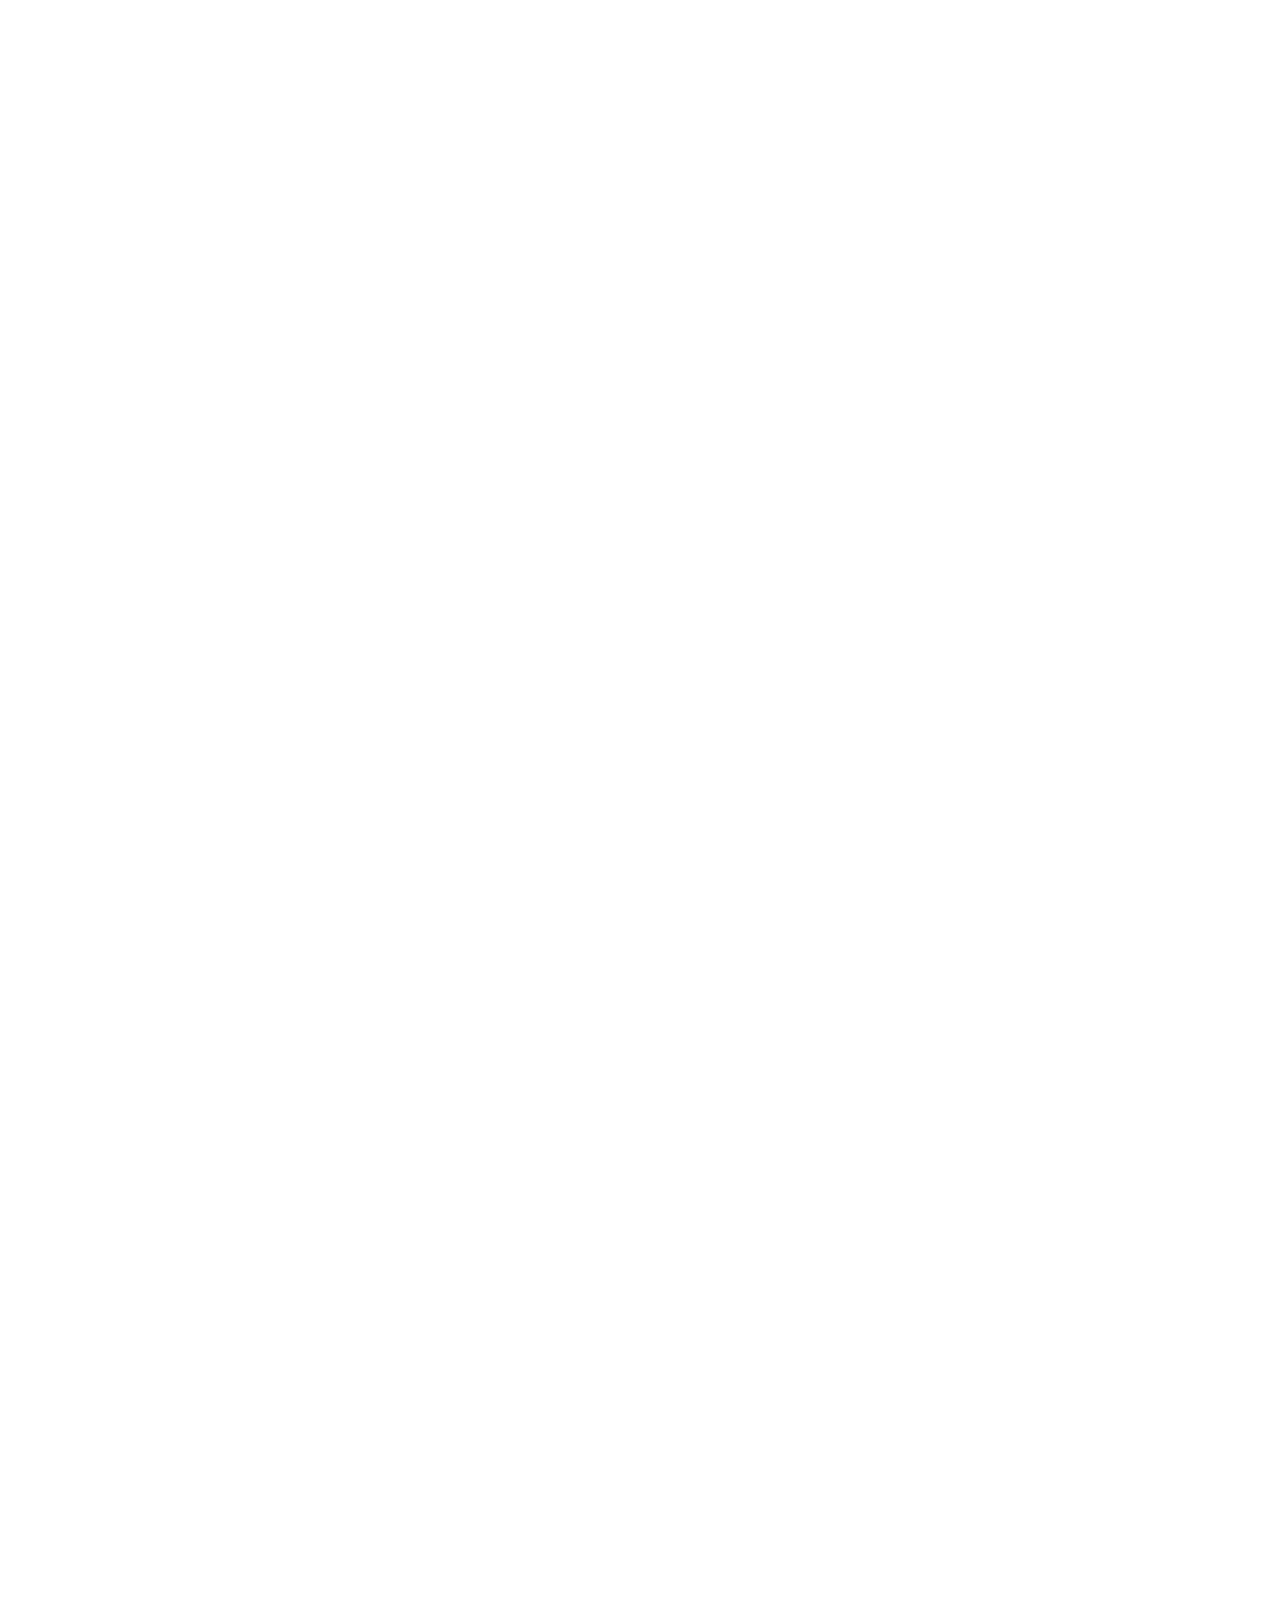
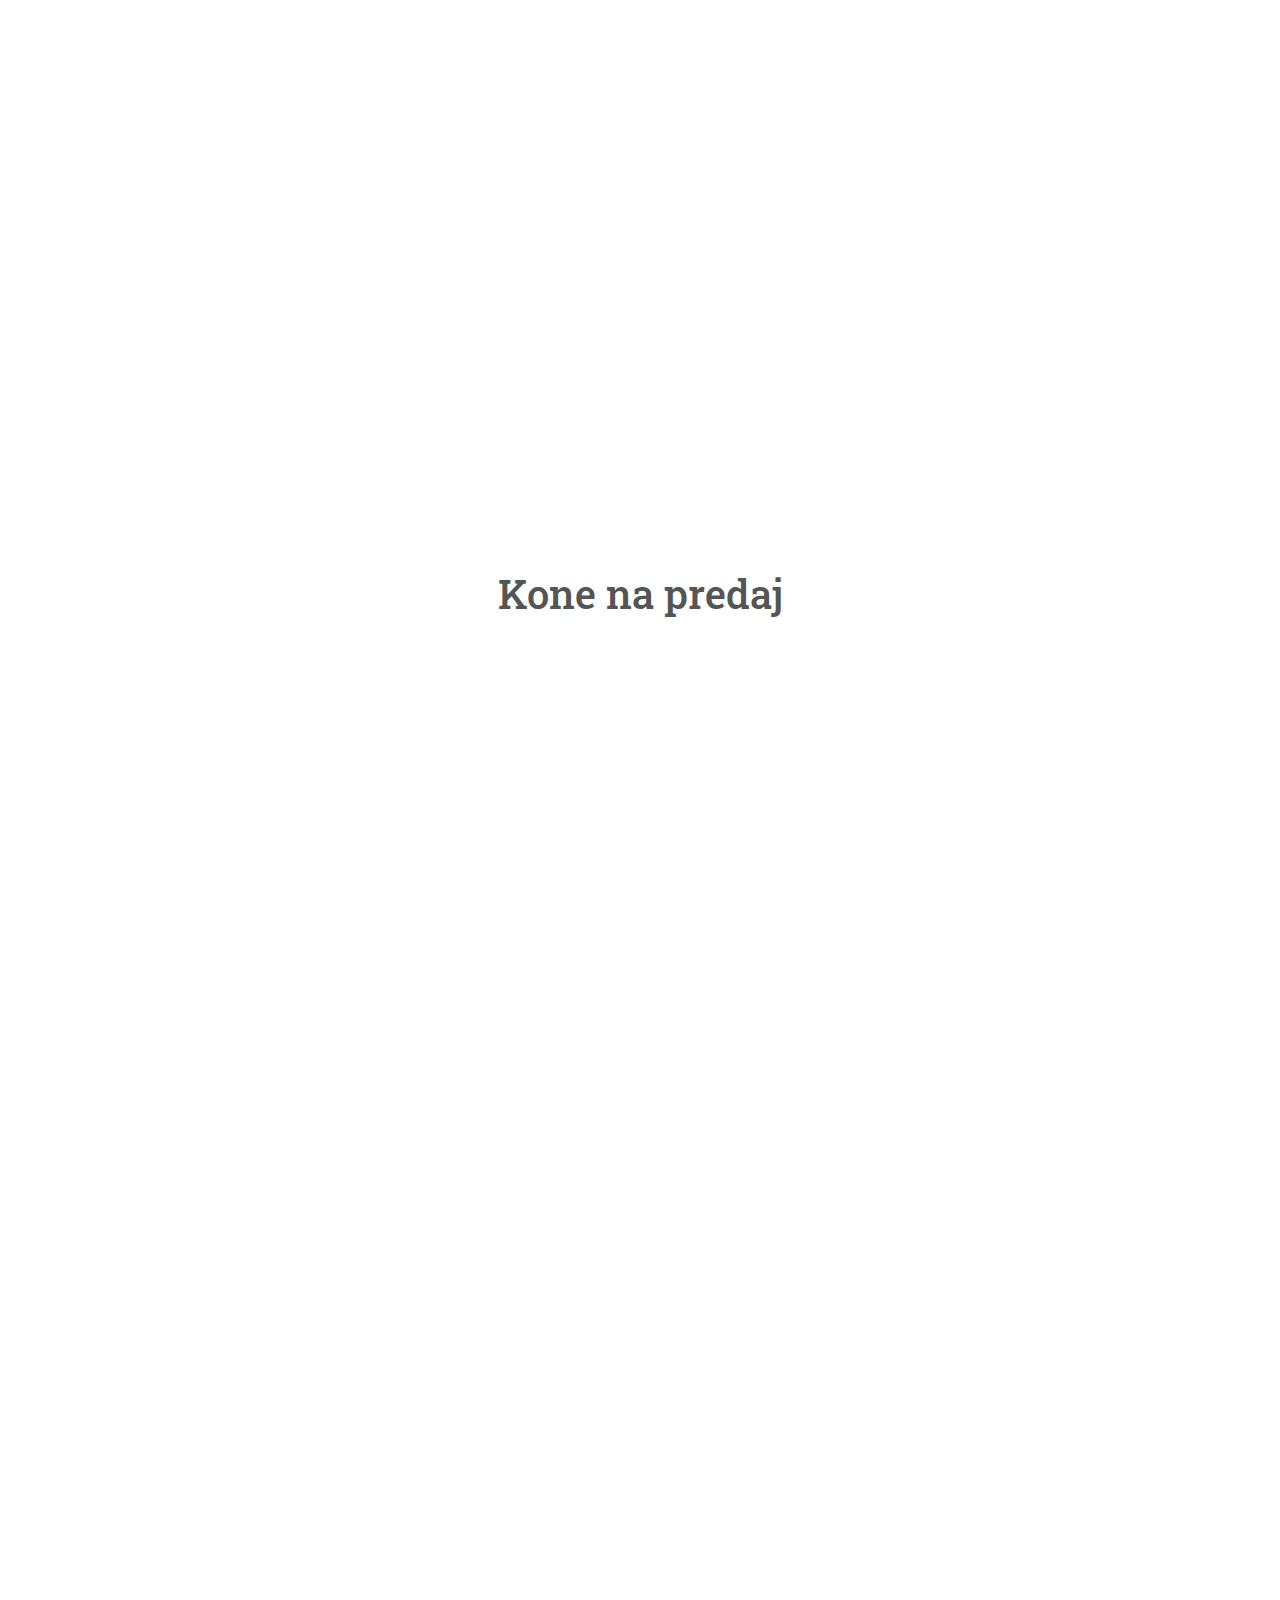
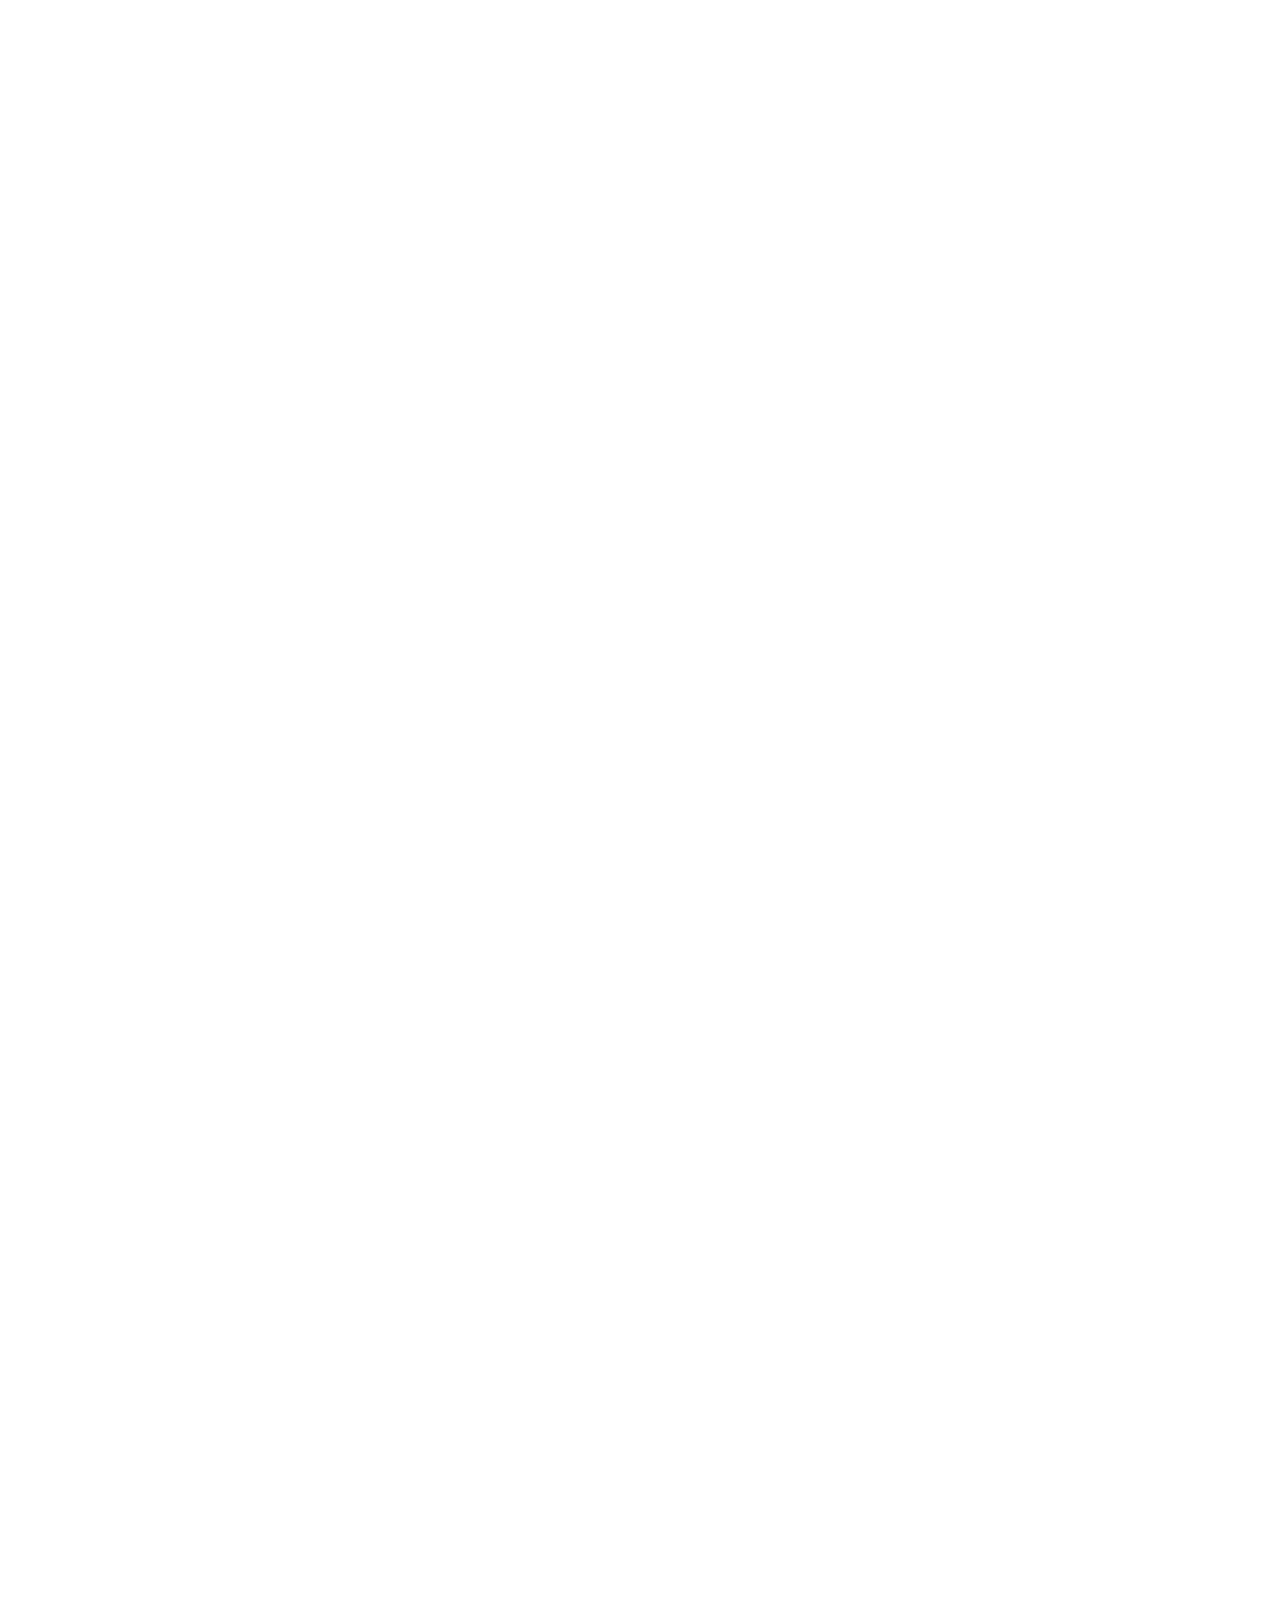
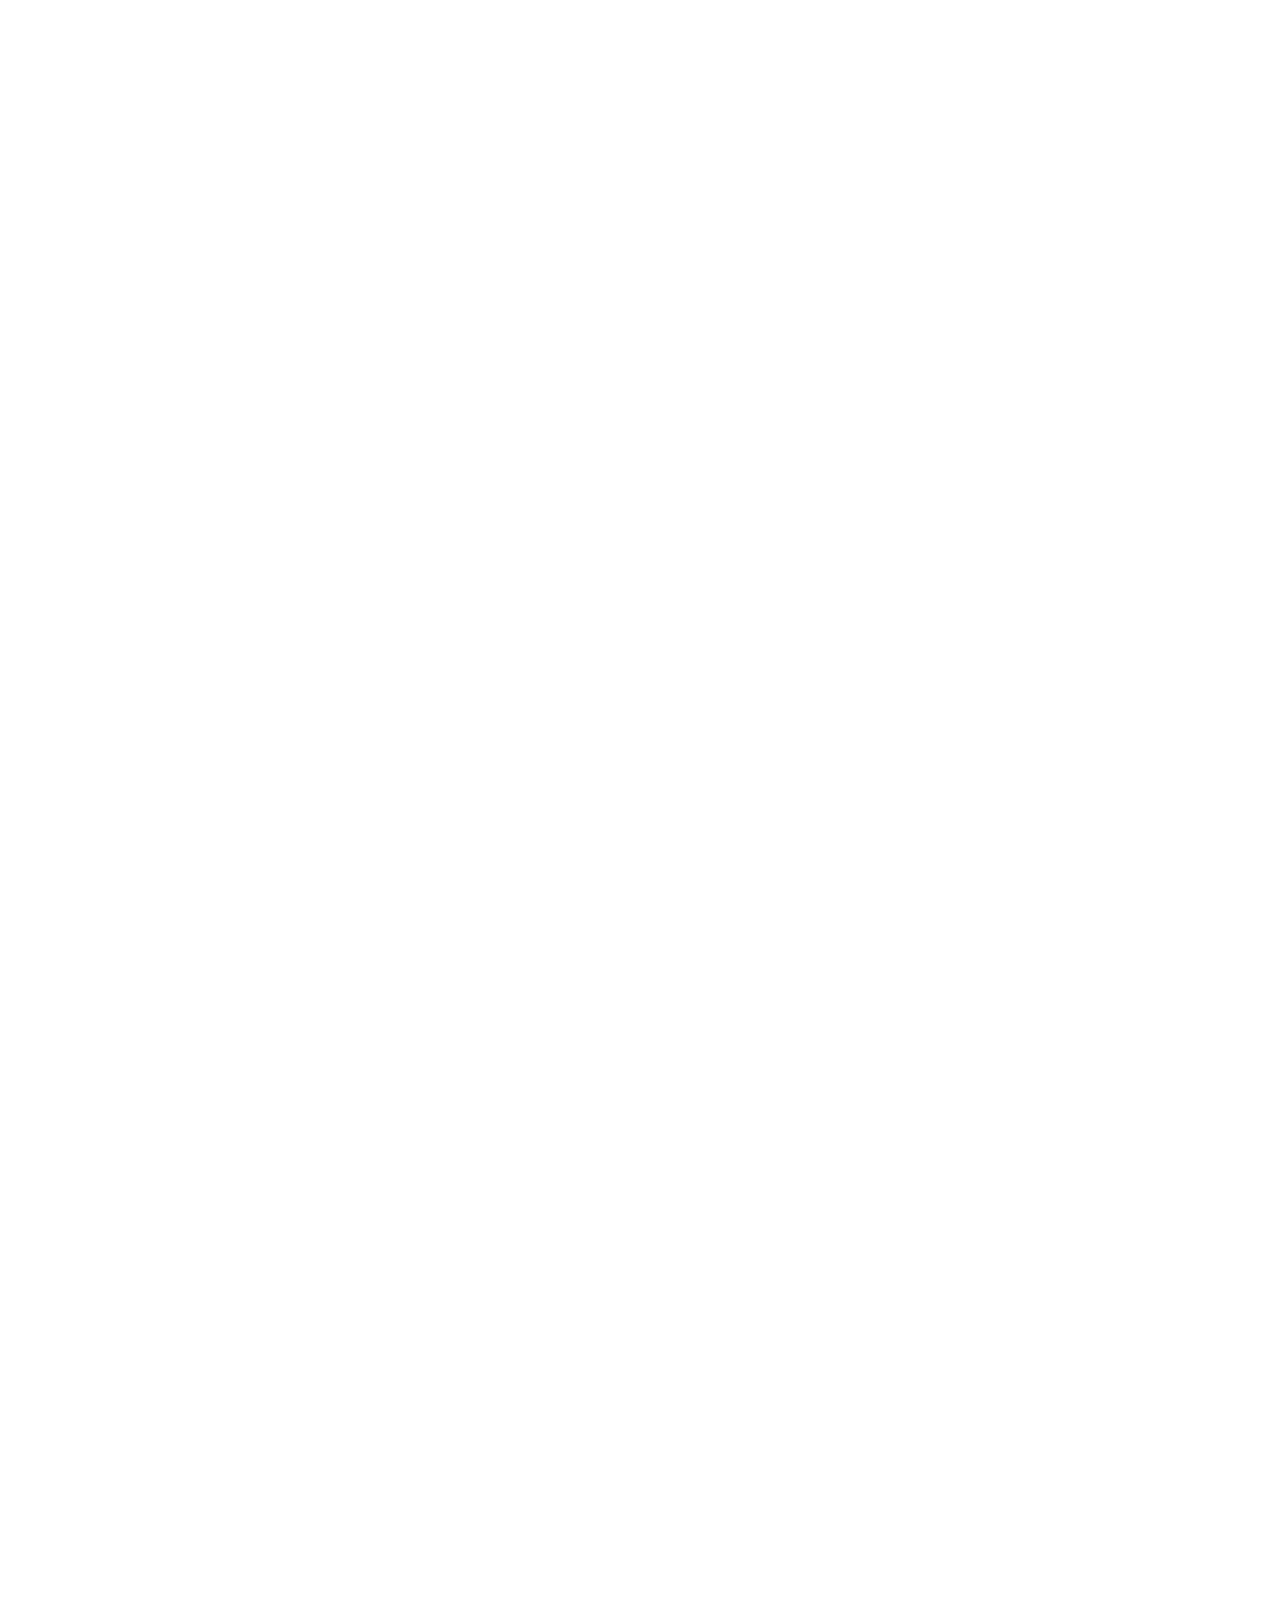
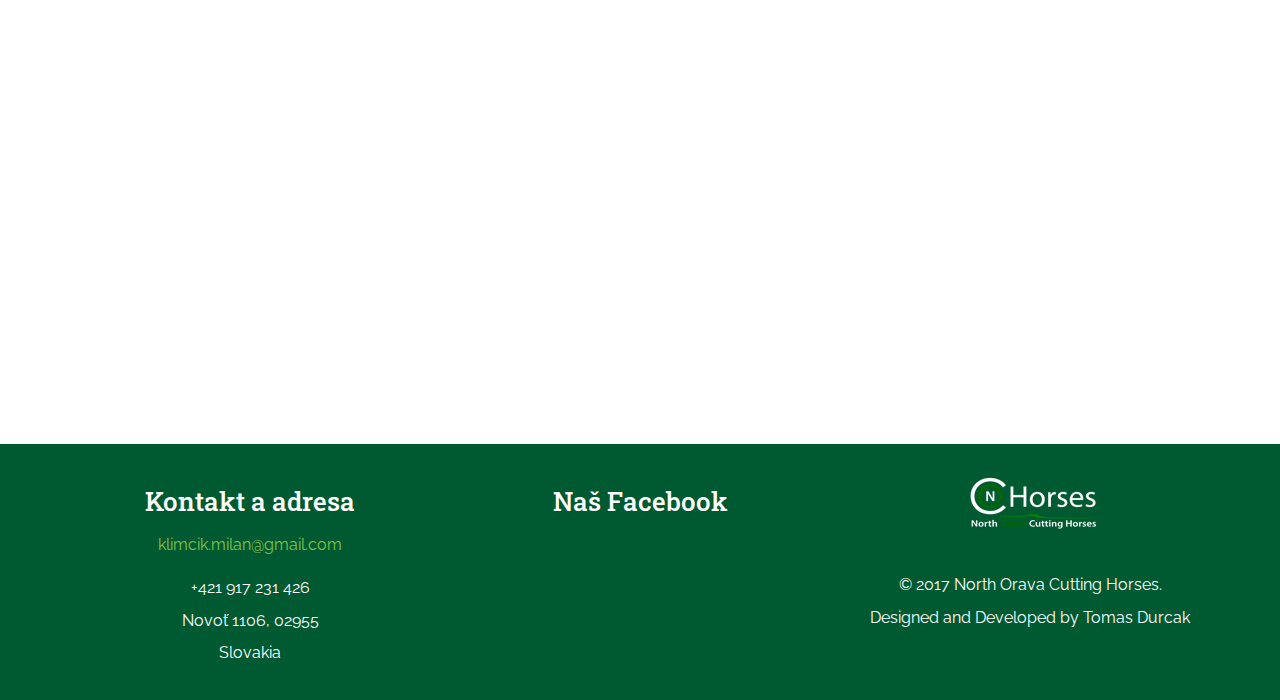
==== commit a7f74d3b: "new sale page" ====
--- a/index.html
+++ b/index.html
@@ -23,7 +23,7 @@
 	  <link href='https://fonts.googleapis.com/css?family=Raleway:300,700,900,500' rel='stylesheet' type='text/css'>
 	  <link rel="stylesheet" href="https://cdnjs.cloudflare.com/ajax/libs/typicons/2.0.8/typicons.min.css">
 	  <link rel="stylesheet" href="https://maxcdn.bootstrapcdn.com/font-awesome/4.7.0/css/font-awesome.min.css">
-	  
+
 	  <link href="style.css" rel="stylesheet">
 	  <link rel="stylesheet" href="assets/css/pushy.css">
 	  <link rel="stylesheet" href="assets/css/masonry.css">
@@ -42,7 +42,7 @@
 	<body>
 		<!-- Pushy Menu -->
 		<nav class="pushy pushy-left">
-		<ul class="list-unstyled">			
+		<ul class="list-unstyled">
 			<li><a href="#">Úvod</a></li>
 			<li><a href="#feat">Ponúkame</a></li>
 			<li><a href="#about">O nás</a></li>
@@ -69,68 +69,43 @@
 									<p class="hidden-xs">Horse farm nestled in north Slovakia, proudly offering the finest </br>horse care with facilities second to none.</p>
 						        </div>
 							</div>
-		                    <div class="item">
-		                        <img src="images/carousel/10.jpg" alt="Second Image" class="img-responsive">
-		                        <div class="carousel-caption">
-						         	<h1 class="hidden-xs"><strong>North Orava Cutting Horses</strong></h1>
-									<h2 class="visible-xs"><strong>North Orava Cutting Horses</strong></h2>
-									<p class="hidden-xs">Horse farm nestled in north Slovakia, proudly offering the finest </br>horse care with facilities second to none.</p>
-						        </div>
-		                    </div>
-		                    <div class="item">
-		                        <img src="images/carousel/1.jpg" alt="Second Image"  class="img-responsive">
-		                        <div class="carousel-caption">
-						         	<h1 class="hidden-xs"><strong>North Orava Cutting Horses</strong></h1>
-									<h2 class="visible-xs"><strong>North Orava Cutting Horses</strong></h2>
-									<p class="hidden-xs">Horse farm nestled in north Slovakia, proudly offering the finest </br>horse care with facilities second to none.</p>
-						        </div>
-		                    </div>
+              <div class="item">
+                <img src="images/carousel/10.jpg" alt="Second Image" class="img-responsive">
+                <div class="carousel-caption">
+				         	<h1 class="hidden-xs"><strong>Jazdecká hala s veľkosťou</strong></h1>
+				         	<h2 class="hidden-xs">25&nbsp;x&nbsp;40&nbsp;m</h2>
+									<h2 class="visible-xs"><strong>Jazdecká hala s veľkosťou 25&nbsp;x&nbsp;40&nbsp;m</strong></h2>
+				        </div>
+              </div>
 							<div class="item">
-							  	<img src="images/carousel/15.jpg" alt="Second Image"  class="img-responsive">
+							  	<img src="images/carousel/5.jpg" alt="Second Image"  class="img-responsive">
 							  	<div class="carousel-caption">
-						         	<h1 class="hidden-xs"><strong>North Orava Cutting Horses</strong></h1>
-									<h2 class="visible-xs"><strong>North Orava Cutting Horses</strong></h2>
-									<p class="hidden-xs">Horse farm nestled in north Slovakia, proudly offering the finest </br>horse care with facilities second to none.</p>
-						        </div>
-							</div>
-							<div class="item">
-							  	<img src="images/carousel/5.jpg" alt="Third Image"  class="img-responsive">
-							  	<div class="carousel-caption">
-						         	<h1 class="hidden-xs"><strong>North Orava Cutting Horses</strong></h1>
-									<h2 class="visible-xs"><strong>North Orava Cutting Horses</strong></h2>
-									<p class="hidden-xs">Horse farm nestled in north Slovakia, proudly offering the finest </br>horse care with facilities second to none.</p>
+						         	<h1 class="hidden-xs"><strong>Zariadenie pre tréning cuttingových koní</strong></h1>
+									<h2 class="visible-xs"><strong>Zariadenie pre tréning cuttingových koní</strong></h2>
 						        </div>
 							</div>
 							<div class="item">
 							  	<img src="images/carousel/6.jpg" alt="Fourth Image"  class="img-responsive">
 							  	<div class="carousel-caption">
-						         	<h1 class="hidden-xs"><strong>North Orava Cutting Horses</strong></h1>
-									<h2 class="visible-xs"><strong>North Orava Cutting Horses</strong></h2>
-									<p class="hidden-xs">Horse farm nestled in north Slovakia, proudly offering the finest </br>horse care with facilities second to none.</p>
-						        </div>
-							</div>
-							<div class="item">
-							  	<img src="images/carousel/3.jpg" alt="Fifth Image" class="img-responsive">
-							  	<div class="carousel-caption">
-						         	<h1 class="hidden-xs"><strong>North Orava Cutting Horses</strong></h1>
-									<h2 class="visible-xs"><strong>North Orava Cutting Horses</strong></h2>
-									<p class="hidden-xs">Horse farm nestled in north Slovakia, proudly offering the finest </br>horse care with facilities second to none.</p>
+						         	<h1 class="hidden-xs"><strong>Pastviny v blízkosti areálu</strong></h1>
+						         	<h2 class="hidden-xs">12&nbsp;hektárov</h2>
+
+									<h2 class="visible-xs"><strong>Pastviny v blízkosti areálu (12&nbsp;hektárov)</strong></h2>
 						        </div>
 							</div>
 							<div class="item">
 							  	<img src="images/carousel/13.jpg" alt="Fifth Image" class="img-responsive">
 							  	<div class="carousel-caption">
-						         	<h1 class="hidden-xs"><strong>North Orava Cutting Horses</strong></h1>
-									<h2 class="visible-xs"><strong>North Orava Cutting Horses</strong></h2>
-									<p class="hidden-xs">Horse farm nestled in north Slovakia, proudly offering the finest </br>horse care with facilities second to none.</p>
+						         	<h1 class="hidden-xs"><strong>22 boxov pre ustajnenie</strong></h1>
+						         	<h2 class="hidden-xs">3,5&nbsp;x&nbsp;3,5&nbsp;m</h2>
+									<h2 class="visible-xs"><strong>22 boxov pre ustajnenie (3,5&nbsp;x&nbsp;3,5&nbsp;m)</strong></h2>
 						        </div>
 							</div>
 							<div class="item">
 							  	<img src="images/carousel/9.jpg" alt="Fifth Image" class="img-responsive">
 							  	<div class="carousel-caption">
-						         	<h1 class="hidden-xs"><strong>North Orava Cutting Horses</strong></h1>
-									<h2 class="visible-xs"><strong>North Orava Cutting Horses</strong></h2>
-									<p class="hidden-xs">Horse farm nestled in north Slovakia, proudly offering the finest </br>horse care with facilities second to none.</p>
+						         	<h1 class="hidden-xs"><strong>Možnosť ubytovania priamo na mieste</strong></h1>
+									<h2 class="visible-xs"><strong>Možnosť ubytovania priamo na mieste</strong></h2>
 						        </div>
 							</div>
 
@@ -159,7 +134,7 @@
 							<img src="images/logo_white2.png" alt="" class="img-responsive center-block">
 						</a>
 					</div>
-					<div class="col-md-3 col-md-offset-0 col-sm-4 col-xs-6 nopadding" >	
+					<div class="col-md-3 col-md-offset-0 col-sm-4 col-xs-6 nopadding" >
 						<div class="header-languages">
 							<ul>
 								<li class="active">
@@ -204,7 +179,7 @@
 						<a href="#" class="image featured"><img src="images/trail_riding.jpg" alt="" /></a>
 						<h4>Výchádzky</h4>
 						<p>Spoznajte krásu hornooravskej prírody z toho najkrajšieho miesta, chrbta koňa. Ponúkame vychádzky v prírode pre pokročilých. Pre začiatočníkov je potrebné absolvovať najprv kurz v hale.</p>
-					</div>                    
+					</div>
 					<div class="col-md-4 text-center wow fadeInUp" data-wow-delay="500ms">
 						<a href="#accomodation" class="image featured"><img src="images/North-Orava-Cutting-50.jpg" alt="" /></a>
 						<h4>Ubytovanie</h4>
@@ -260,6 +235,151 @@
 						<!-- <a href="#"> -->
 						  <img src="images/duliak2.jpg" alt="" class="img-responsive center-block">
 						<!-- </a> -->
+					</div>
+				</div>
+			</div>
+		</section>
+		<section id="sale">
+			<div class="container">
+				<h2 style="text-align: center">Kone na predaj</h2>
+				<div class="row features">
+						<div class="col-md-3 text-center wow fadeInUp" data-wow-delay="100ms">
+						<a href="#myModal" data-toggle="modal" data-target="#myModal" class="image featured"><img src="images/americana.jpg" alt="" /></a>
+						<h4>Name </h4>
+						<p> <b>Owner:</b>
+						    <b>Sire: </b>
+								<b>Dam: </b>
+								<b>Sex: </b>
+								<b>Year: </b>
+								<b>Color: </b>
+								<b>Price: </b>
+						</p>
+						  <div class="modal fade" id="myModal" role="dialog">
+						    <div class="modal-dialog modal-lg">
+						      <div class="modal-content">
+						        <div class="modal-header">
+						          <button type="button" class="close" data-dismiss="modal">&times;</button>
+						          <h4 class="modal-title">SMOOTH AS HORSE CAT</h4>
+						        </div>
+						        <div class="modal-body">
+						          <div class="row">
+						            <div class="col-sm-6 image">
+						              							<div class="masonry image-gallery">
+								<div class="grid-sizer"></div>
+								<div class="gutter-sizer"></div>
+								<div class="item item-width2">
+									<a href="images/accomodation/North-Orava-Cutting-34.jpg">
+									  <img src="images/accomodation/North-Orava-Cutting-34.jpg" alt="" />
+									</a>
+								</div>
+								<div class="item">
+									<a href="images/accomodation/North-Orava-Cutting-36.jpg">
+									  <img src="images/accomodation/North-Orava-Cutting-36.jpg" alt="" />
+									</a>
+								</div>
+								<div class="item">
+									<a href="images/accomodation/North-Orava-Cutting-37.jpg">
+									  <img src="images/accomodation/North-Orava-Cutting-37.jpg" alt="" />
+									</a>
+								</div>
+								<div class="item">
+									<a href="images/accomodation/North-Orava-Cutting-43c.jpg">
+									  <img src="images/accomodation/North-Orava-Cutting-43c.jpg" alt="" />
+									</a>
+								</div>
+								<div class="item">
+									<a href="images/accomodation/North-Orava-Cutting-38.jpg">
+									  <img src="images//accomodation/North-Orava-Cutting-38.jpg" alt="" />
+									</a>
+								</div>
+								<div class="item">
+									<a href="images/accomodation/North-Orava-Cutting-39.jpg">
+									  <img src="images/accomodation/North-Orava-Cutting-39.jpg" alt="" />
+									</a>
+								</div>
+							   <div class="item">
+									<a href="images/accomodation/North-Orava-Cutting-47.jpg">
+									  <img src="images/accomodation/North-Orava-Cutting-47.jpg" alt="" />
+									</a>
+								</div>
+								<div class="item">
+									<a href="images/accomodation/North-Orava-Cutting-48.jpg">
+									  <img src="images/accomodation/North-Orava-Cutting-48.jpg" alt="" />
+									</a>
+								</div>
+								<div class="item">
+									<a href="images/accomodation/North-Orava-Cutting-49.jpg">
+									  <img src="images/accomodation/North-Orava-Cutting-49.jpg" alt="" />
+									</a>
+								</div>
+								<div class="item">
+									<a href="images/accomodation/North-Orava-Cutting-50.jpg">
+									  <img src="images/accomodation/North-Orava-Cutting-50.jpg" alt="" />
+									</a>
+								</div>
+								<div class="item">
+									<a href="images/accomodation/North-Orava-Cutting-53.jpg">
+									  <img src="images/accomodation/North-Orava-Cutting-53.jpg" alt="" />
+									</a>
+								</div>
+							</div>
+						            </div>
+						            <div class="col-sm-6 product_content">
+						              <h3>SMOOTH AS HORSE CAT</h3>
+						              <p>4yr Old Gelding ready for any Open, Non Pro, or Amateur to show today! Sound, Sane, and ready to go!!!</p>
+						              <ul class="main-fields">
+						                <li><label>Owner:</label>Milan Klimčik</li>
+						                <li><label>Sire:</label>Smooth As A Cat </li>
+						                <li><label>Dam:</label>Desires Rey  </li>
+						                <li><label>Sex:</label>Gelding  </li>
+						                <li><label>Color:</label>Sorrel  </li>
+						                <li><label>Price:</label>Contact us for price  </li>
+						              </ul>
+						            </div>
+						          </div>
+						        </div>
+						        <div class="modal-footer">
+						          <button type="button" class="btn btn-default" data-dismiss="modal">Close</button>
+						        </div>
+						      </div>
+						    </div>
+						  </div>
+					</div>
+					<div class="col-md-3 text-center wow fadeInUp" data-wow-delay="100ms">
+						<a href="#" class="image featured"><img src="images/duliak2.jpg" alt="" /></a>
+						<h4>Name </h4>
+						<p> <b>Owner:</b>
+						    <b>Sire: </b>
+								<b>Dam: </b>
+								<b>Sex: </b>
+								<b>Year: </b>
+								<b>Color: </b>
+								<b>Price: </b>
+						</p>
+					</div>
+					<div class="col-md-3 text-center wow fadeInUp" data-wow-delay="100ms">
+						<a href="#" class="image featured"><img src="images/trening.jpg" alt="" /></a>
+						<h4>Name </h4>
+						<p> <b>Owner:</b>
+						    <b>Sire: </b>
+								<b>Dam: </b>
+								<b>Sex: </b>
+								<b>Year: </b>
+								<b>Color: </b>
+								<b>Price: </b>
+						</p>
+					</div>
+					<div class="col-md-3 text-center wow fadeInUp" data-wow-delay="100ms">
+						<a href="#" class="image featured"><img src="images/duliak.jpg" alt="" /></a>
+						<h4>Name </h4>
+						<p> <b>Owner:</b>
+						    <b>Sire: </b>
+								<b>Dam: </b>
+								<b>Sex: </b>
+								<b>Year: </b>
+								<b>Color: </b>
+								<b>Price: </b>
+						</p>
 					</div>
 				</div>
 			</div>
@@ -446,14 +566,14 @@
 						<h4>Milan Klimčík</h4>
 						<p>Mobil: 0905 228 824 </br>
 						 	Email: </br> klimcik.milan@gmail.com</br>
-						 	(Majiteľ, chovateľ a tréner) </br>
+						 	(Majiteľ, chovateľ a jazdec) </br>
 						<a href="https://www.facebook.com/bozena.bolekova?fref=ts" target="_blank"><i class="typcn typcn-social-facebook-circular" style="color:#83C14C;"></i></a>
 						</p>
 					</div>
 					<div class="col-md-3 text-center wow fadeInUp" data-wow-delay="300ms">
 						<a href="#" class="image featured"><img src="images/anton2.jpg" alt="" /></a>
 						<h4>Anton Kondela</h4>
-						  <p>Mobil: 0917 231 426 </br> 
+						  <p>Mobil: 0917 231 426 </br>
 							 Email: </br> kondelaanton@gmail.com </br>
 							 (Tréner) </br>
 						<a href="https://www.facebook.com/anton.kondela.7?fref=ts" target="_blank"><i class="typcn typcn-social-facebook-circular" style="color:#83C14C;"></i></a>
@@ -462,21 +582,21 @@
 					<div class="col-md-3 text-center wow fadeInUp" data-wow-delay="500ms">
 						<a href="#" class="image featured"><img src="images/klaudia.jpg" alt="" /></a>
 						<h4>Klaudia Klimčíková</h4>
-						<p>Mobil: 0908 625 961 </br> 
+						<p>Mobil: 0908 625 961 </br>
 							 Email: klimcikova.klaudia@gmail.com </br>
 							 (Jazdecká škola) </br>
 						<a href="https://www.facebook.com/klaudia.klimcikova?fref=ts" target="_blank"><i class="typcn typcn-social-facebook-circular" style="color:#83C14C;"></i></a>
 						</p>
-					</div>  
+					</div>
 					<div class="col-md-3 text-center wow fadeInUp" data-wow-delay="500ms">
 						<a href="#" class="image featured"><img src="images/marek2.jpg" alt="" /></a>
 						<h4>Marek Medvecký</h4>
-						<p>Mobil: 0907 803 695 </br> 
+						<p>Mobil: 0907 803 695 </br>
 							Email: medveckymarek77@gmail.com </br>
 						 	(Chovateľ a jazdec) </br>
 						<a href="https://www.facebook.com/marek.medvecky?fref=ts" target="_blank"><i class="typcn typcn-social-facebook-circular" style="color:#83C14C;"></i></a>
 						</p>
-					</div>                  
+					</div>
 				</div>
 			</div>
 		</section>
@@ -498,7 +618,7 @@
 				<div class="container">
 					<div class="row">
 						<div class="col-md-10 col-md-offset-1">
-						   <div class="iframe-container"> 
+						   <div class="iframe-container">
 						   <iframe src="https://www.google.com/maps/embed?pb=!1m14!1m8!1m3!1d10377.036919905275!2d19.2807269!3d49.4418173!3m2!1i1024!2i768!4f13.1!3m3!1m2!1s0x0%3A0x96c5eac764fba028!2sNorth+Orava+Cutting+Horses!5e0!3m2!1ssk!2scz!4v1505839917432" width="1000" height="200" frameborder="0" style="border:0" allowfullscreen></iframe>
 						   </div>
 						</div>
@@ -513,7 +633,7 @@
 				<div class="row">
 					<div class="col-md-4 col-sm-4 text-center">
 			            <h4>Kontakt a adresa</h4>
-			            <p><a href="mailto:hello@crowdholding.com" class="footer-link" onclick="ga('send', 'event', 'Footer', 'Contact', 'Email');" style="color:#83C14C;">kondelaanton@gmail.com</a></p>
+			            <p><a href="mailto:hello@crowdholding.com" class="footer-link" onclick="ga('send', 'event', 'Footer', 'Contact', 'Email');" style="color:#83C14C;">klimcik.milan@gmail.com</a></p>
 			            <p>+421 917 231 426 <br>
 			             	Novoť 1106, 02955 <br>
 			               	Slovakia</p>
@@ -563,10 +683,10 @@
 </script>
 
 <script>
-  var $item = $('.carousel .item'); 
+  var $item = $('.carousel .item');
   var $wHeight = $(window).height();
   $item.eq(0).addClass('active');
-  $item.height($wHeight); 
+  $item.height($wHeight);
   $item.addClass('full-screen');
 
   $('.carousel img').each(function() {
@@ -610,11 +730,11 @@
 
 	function hasScrolled() {
 	    var st = $(this).scrollTop();
-	    
+
 	    // Make sure they scroll more than delta
 	    if(Math.abs(lastScrollTop - st) <= delta)
 	        return;
-	    
+
 	    // If they scrolled down and are past the navbar, add class .nav-up.
 	    // This is necessary so you never see what is "behind" the navbar.
 	    if (st > lastScrollTop && st > navbarHeight){
@@ -626,23 +746,8 @@
 	            $('header').removeClass('nav-up').addClass('nav-down');
 	        }
 	    }
-	    
+
 	    lastScrollTop = st;
 	}
+
 </script>
-
-<!-- <script>
-	var top1 = $('#home').offset().top;
-	var top2 = $('#feat').offset().top;
-
-	$(document).scroll(function() {
-	  var scrollPos = $(document).scrollTop();
-	  if (scrollPos < top2) {
-	    $('#home').css('background-color', 'transparent');
-	  } else if (scrollPos >= top2) {
-	    $('#home').css('background-color', '#005A31');
-	  }
-
-	});
-</script>
- -->--- a/style.css
+++ b/style.css
@@ -100,7 +100,7 @@
     width: 100%;
     color: #FFF;*/
     overflow: hidden;
-    background: rgba(0,90,48,.89);;
+    background: rgba(0,90,48,.89);
     height: 70px;
     position: fixed;
     top: 0;
@@ -171,7 +171,7 @@
     background-color: unset;
     text-shadow: 0px 4px 3px rgba(0,0,0,0.4),
              0px 8px 13px rgba(0,0,0,0.1),
-             0px 18px 23px rgba(0,0,0,0.1);ba(0,0,0,0.05);
+             0px 18px 23px rgba(0,0,0,0.1);rgba(0,0,0,0.05);
 
 }
 
@@ -183,7 +183,7 @@
     background-color: unset;
     text-shadow: 0px 4px 3px rgba(0,0,0,0.4),
              0px 8px 13px rgba(0,0,0,0.1),
-             0px 18px 23px rgba(0,0,0,0.1);ba(0,0,0,0.05);
+             0px 18px 23px rgba(0,0,0,0.1);rgba(0,0,0,0.05);
 }
 
 
@@ -224,7 +224,7 @@
 }
 
 .opalines h2 {
-    color: #83C14C; 
+    color: #83C14C;
 }
 
 .story h2 {
@@ -286,7 +286,7 @@
 
 .prefooter .container-fluid
 {
-    background-color: #83C14C; 
+    background-color: #83C14C;
 }
 
 .prefooter h1,
@@ -337,36 +337,36 @@
         outline: 0;
     }
 
-        .image img {
-            display: block;
-            width: 100%;
-        }
-
-        .image.fit {
-            display: block;
-            width: 100%;
-        }
-
-        .image.featured {
-            display: block;
-            width: 100%;
-            margin: 0 0 4em 0;
-        }
-
-        .image.left {
-            float: left;
-            margin: 0 2em 2em 0;
-        }
-
-        .image.centered {
-            display: block;
-            margin: 0 0 2em 0;
-        }
-
-            .image.centered img {
-                margin: 0 auto;
-                width: auto;
-            }
+    .image img {
+        display: block;
+        width: 100%;
+    }
+
+    .image.fit {
+        display: block;
+        width: 100%;
+    }
+
+    .image.featured {
+        display: block;
+        width: 100%;
+        margin: 0 0 4em 0;
+    }
+
+    .image.left {
+        float: left;
+        margin: 0 2em 2em 0;
+    }
+
+    .image.centered {
+        display: block;
+        margin: 0 0 2em 0;
+    }
+
+    .image.centered img {
+        margin: 0 auto;
+        width: auto;
+    }
 
 .custom{
   margin-top:8em;
@@ -540,4 +540,46 @@
 .carousel-control {
     width: 10%;
     opacity: 0.2;
-}+}
+
+
+/* MODAL */
+
+  ul.main-fields {
+      list-style: none;
+      margin: 0;
+      padding: 0;
+  }
+
+  ul.main-fields li label {
+      display: inline-block;
+      width: 40%;
+      margin: 0;
+      padding: 0.2em 0;
+      font-weight: bold;
+  }
+
+  .modal-header {
+      padding:9px 15px;
+      border-bottom:1px solid #eee;
+      color: white;
+      background-color: #83C14C;
+/*      -webkit-border-top-left-radius: 5px;
+      -webkit-border-top-right-radius: 5px;
+      -moz-border-radius-topleft: 5px;
+      -moz-border-radius-topright: 5px;
+       border-top-left-radius: 5px;
+       border-top-right-radius: 5px;*/
+   }
+
+   .modal-title {
+    color: white;
+   }
+
+  .product_content {
+    text-align: left;
+  }
+
+  .product_content h1, h2, h3, h4, h5, h6 {
+    margin-bottom: 0.5em;
+  }
--- a/style.css
+++ b/style.css
@@ -100,7 +100,7 @@
     width: 100%;
     color: #FFF;*/
     overflow: hidden;
-    background: rgba(0,90,48,.89);;
+    background: rgba(0,90,48,.89);
     height: 70px;
     position: fixed;
     top: 0;
@@ -171,7 +171,7 @@
     background-color: unset;
     text-shadow: 0px 4px 3px rgba(0,0,0,0.4),
              0px 8px 13px rgba(0,0,0,0.1),
-             0px 18px 23px rgba(0,0,0,0.1);ba(0,0,0,0.05);
+             0px 18px 23px rgba(0,0,0,0.1);rgba(0,0,0,0.05);
 
 }
 
@@ -183,7 +183,7 @@
     background-color: unset;
     text-shadow: 0px 4px 3px rgba(0,0,0,0.4),
              0px 8px 13px rgba(0,0,0,0.1),
-             0px 18px 23px rgba(0,0,0,0.1);ba(0,0,0,0.05);
+             0px 18px 23px rgba(0,0,0,0.1);rgba(0,0,0,0.05);
 }
 
 
@@ -224,7 +224,7 @@
 }
 
 .opalines h2 {
-    color: #83C14C; 
+    color: #83C14C;
 }
 
 .story h2 {
@@ -286,7 +286,7 @@
 
 .prefooter .container-fluid
 {
-    background-color: #83C14C; 
+    background-color: #83C14C;
 }
 
 .prefooter h1,
@@ -337,36 +337,36 @@
         outline: 0;
     }
 
-        .image img {
-            display: block;
-            width: 100%;
-        }
-
-        .image.fit {
-            display: block;
-            width: 100%;
-        }
-
-        .image.featured {
-            display: block;
-            width: 100%;
-            margin: 0 0 4em 0;
-        }
-
-        .image.left {
-            float: left;
-            margin: 0 2em 2em 0;
-        }
-
-        .image.centered {
-            display: block;
-            margin: 0 0 2em 0;
-        }
-
-            .image.centered img {
-                margin: 0 auto;
-                width: auto;
-            }
+    .image img {
+        display: block;
+        width: 100%;
+    }
+
+    .image.fit {
+        display: block;
+        width: 100%;
+    }
+
+    .image.featured {
+        display: block;
+        width: 100%;
+        margin: 0 0 4em 0;
+    }
+
+    .image.left {
+        float: left;
+        margin: 0 2em 2em 0;
+    }
+
+    .image.centered {
+        display: block;
+        margin: 0 0 2em 0;
+    }
+
+    .image.centered img {
+        margin: 0 auto;
+        width: auto;
+    }
 
 .custom{
   margin-top:8em;
@@ -540,4 +540,46 @@
 .carousel-control {
     width: 10%;
     opacity: 0.2;
-}+}
+
+
+/* MODAL */
+
+  ul.main-fields {
+      list-style: none;
+      margin: 0;
+      padding: 0;
+  }
+
+  ul.main-fields li label {
+      display: inline-block;
+      width: 40%;
+      margin: 0;
+      padding: 0.2em 0;
+      font-weight: bold;
+  }
+
+  .modal-header {
+      padding:9px 15px;
+      border-bottom:1px solid #eee;
+      color: white;
+      background-color: #83C14C;
+/*      -webkit-border-top-left-radius: 5px;
+      -webkit-border-top-right-radius: 5px;
+      -moz-border-radius-topleft: 5px;
+      -moz-border-radius-topright: 5px;
+       border-top-left-radius: 5px;
+       border-top-right-radius: 5px;*/
+   }
+
+   .modal-title {
+    color: white;
+   }
+
+  .product_content {
+    text-align: left;
+  }
+
+  .product_content h1, h2, h3, h4, h5, h6 {
+    margin-bottom: 0.5em;
+  }
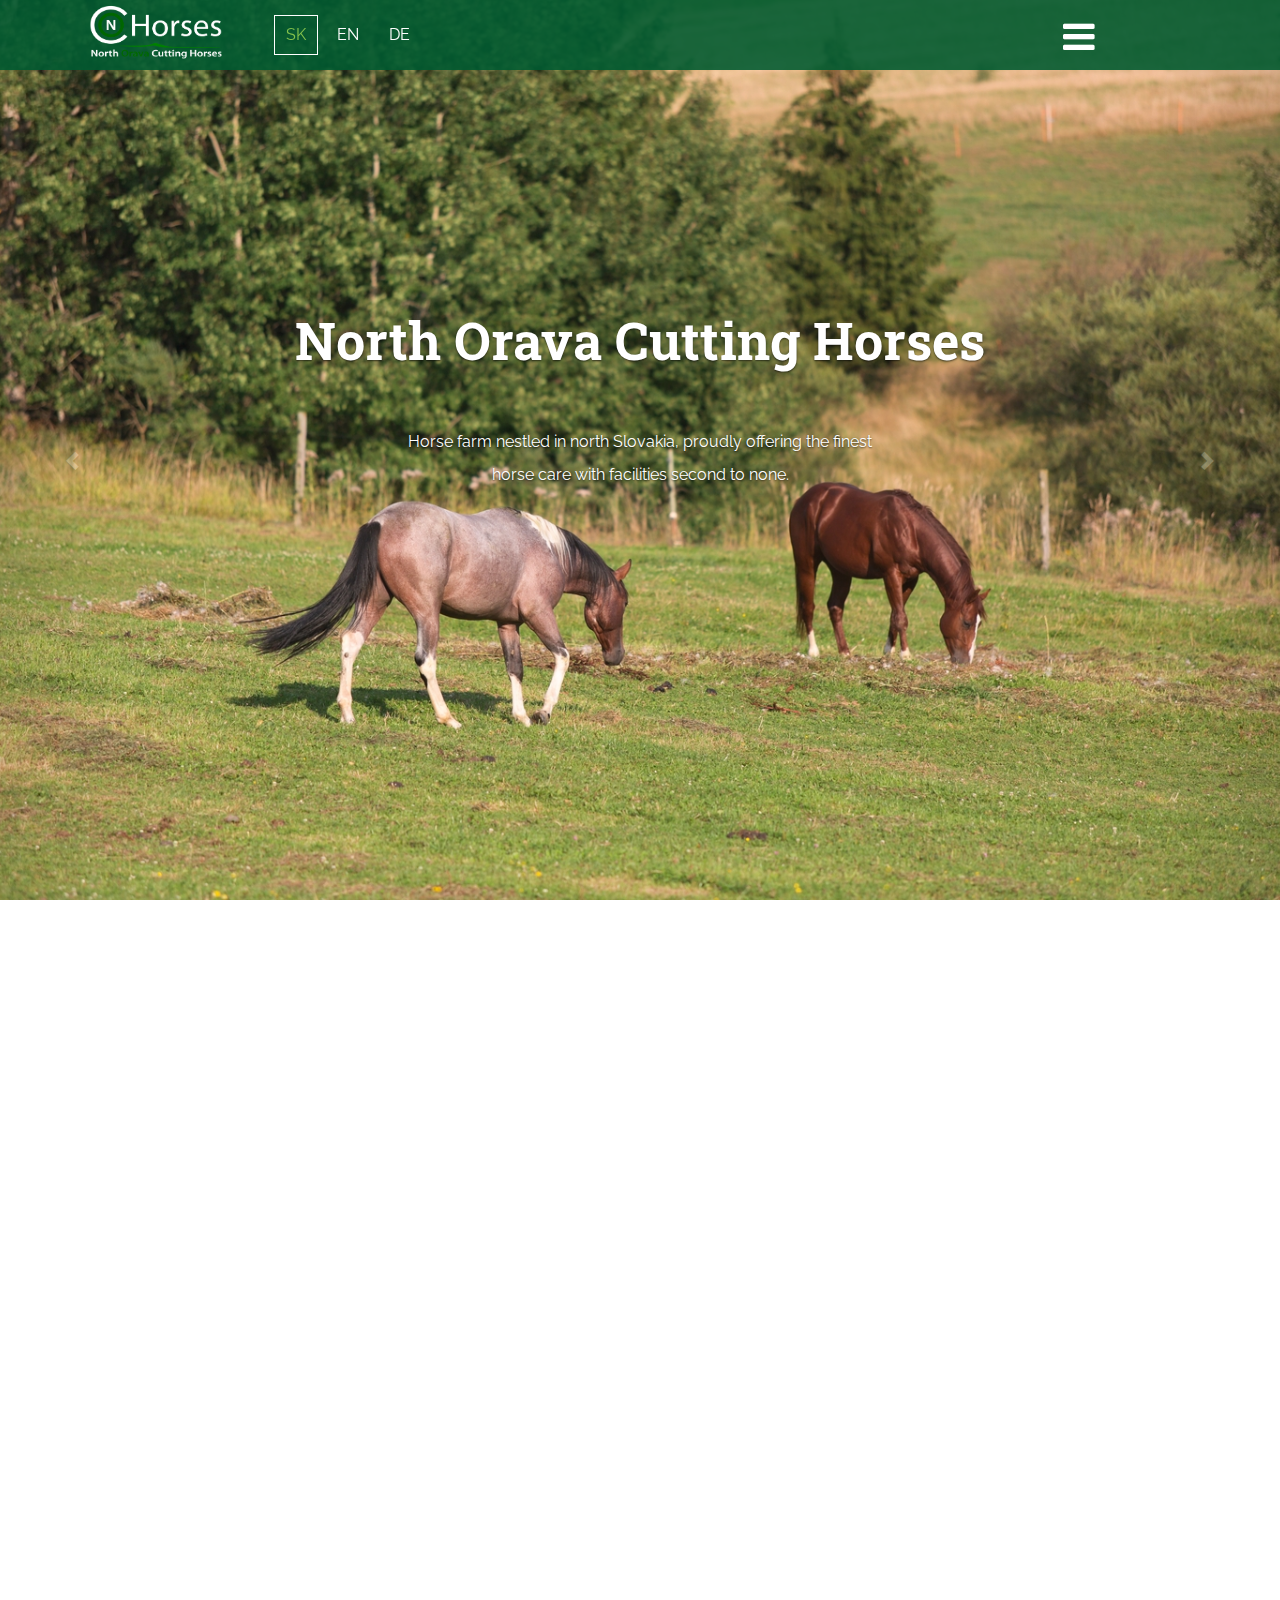
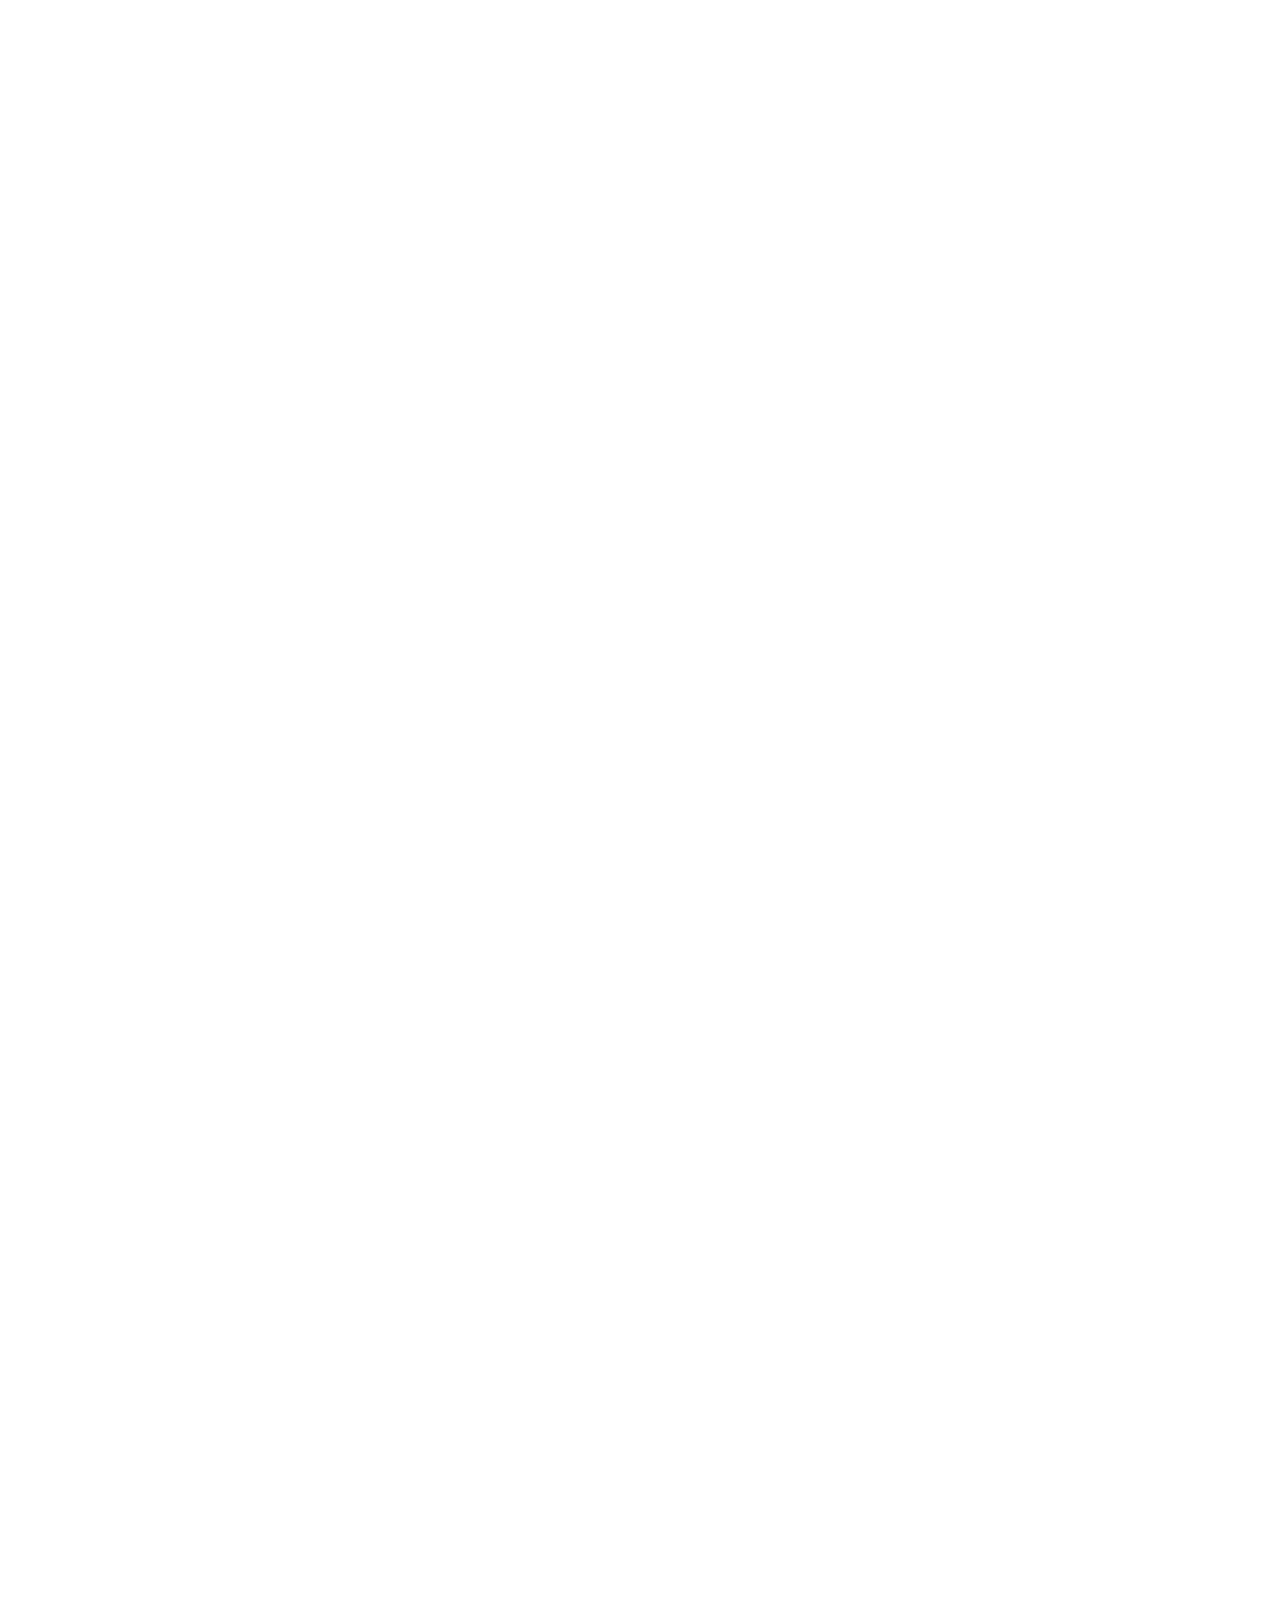
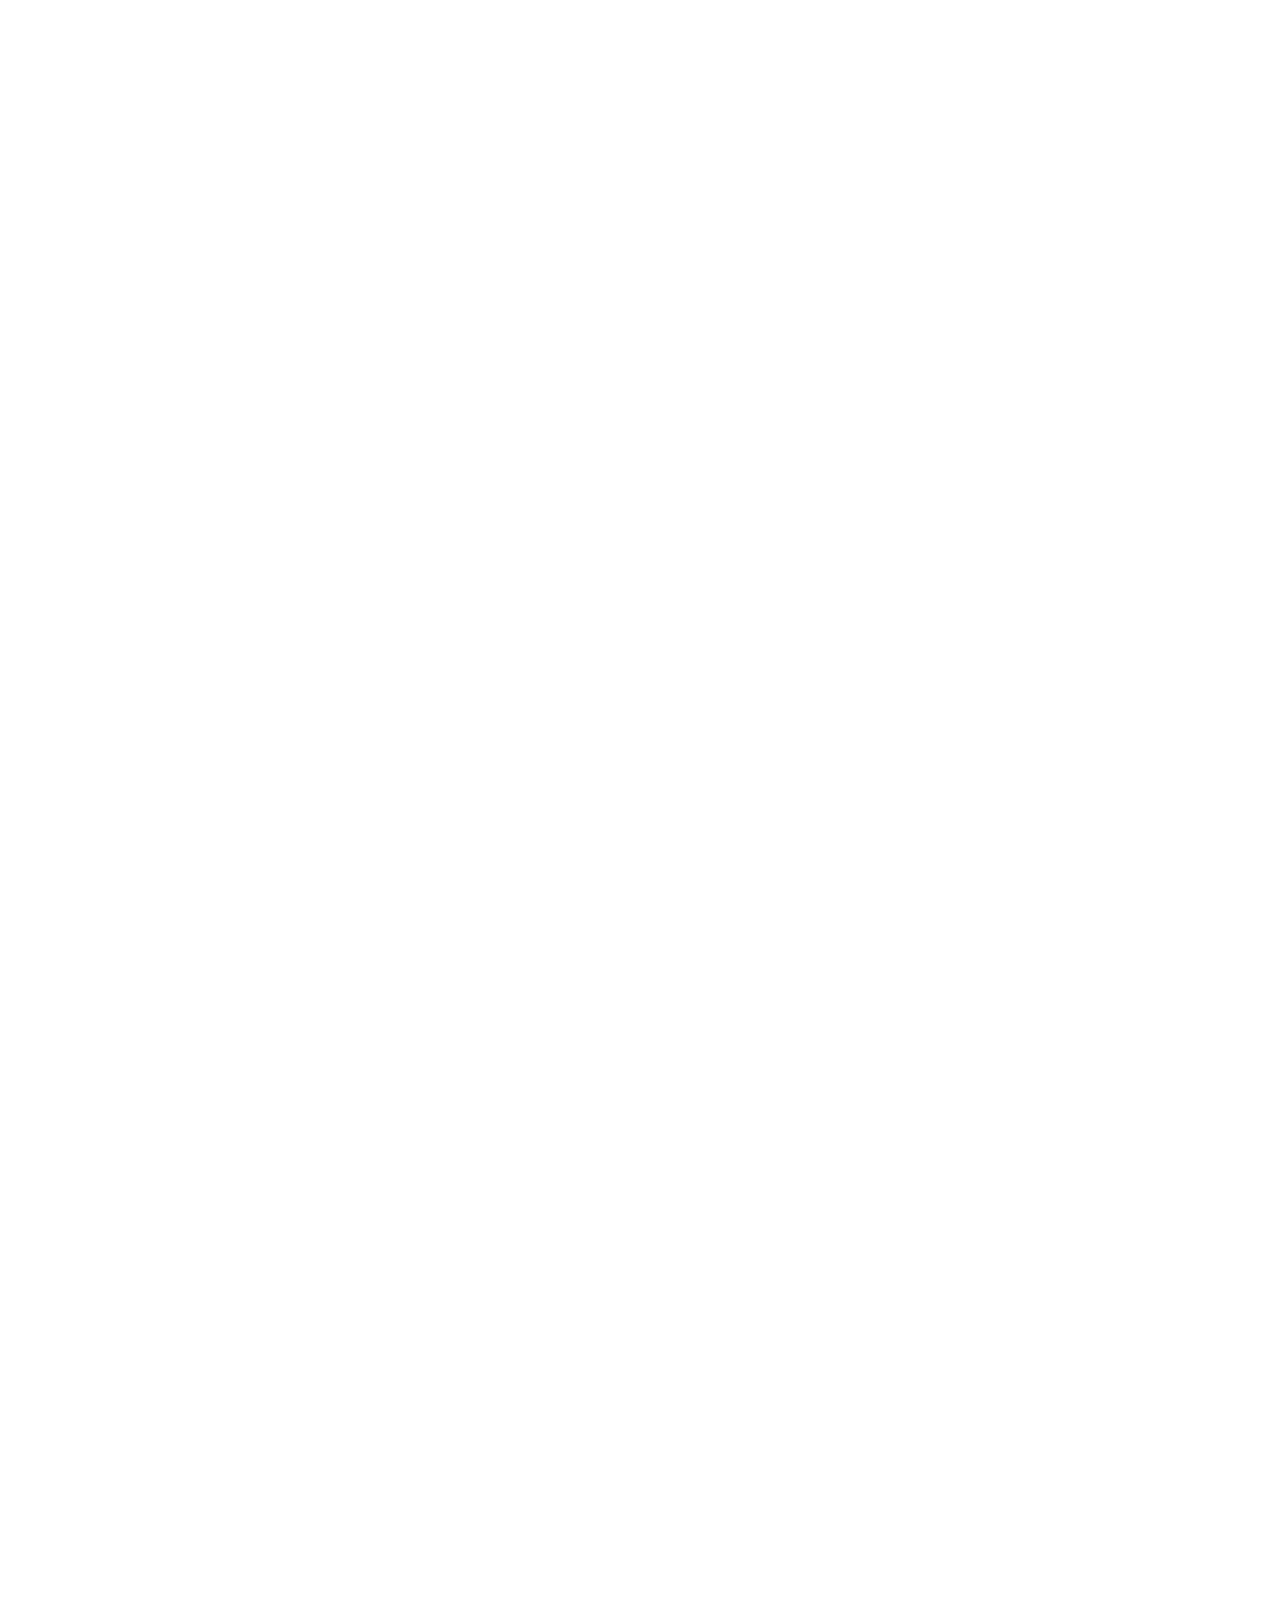
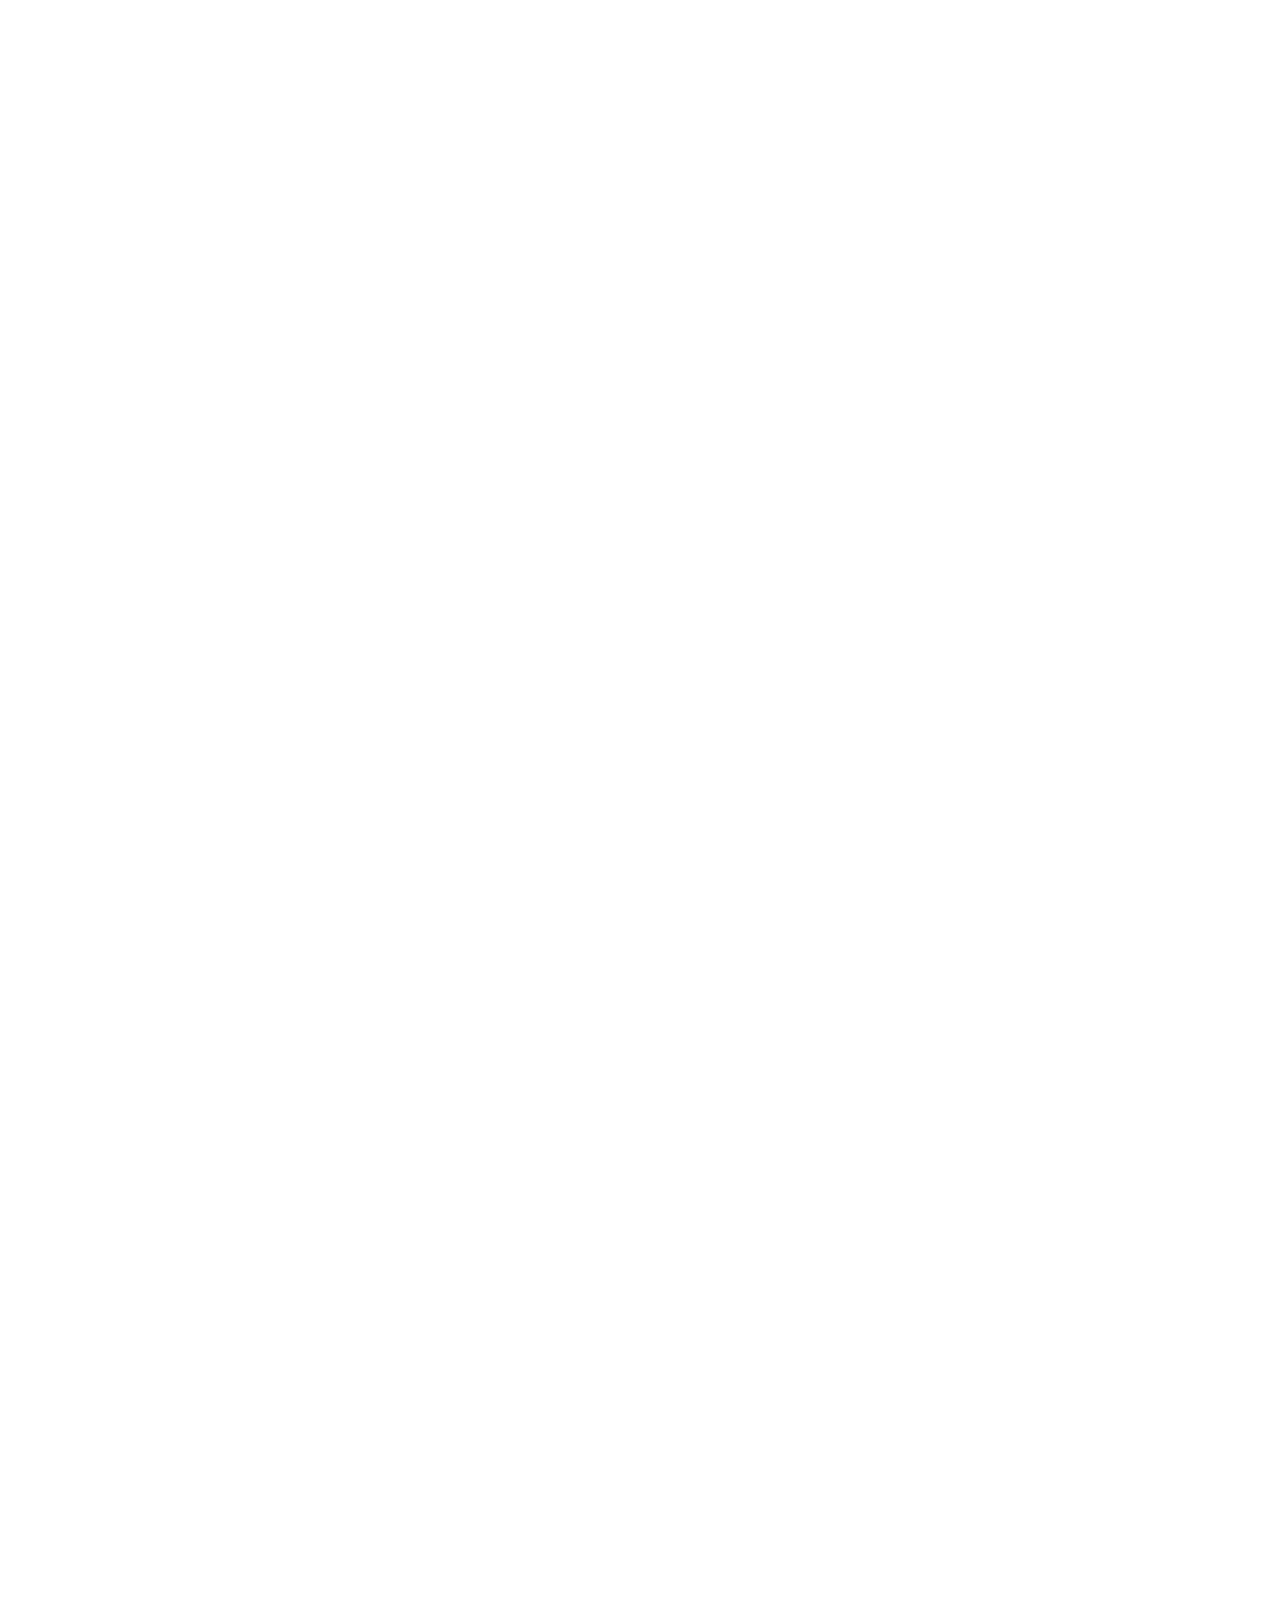
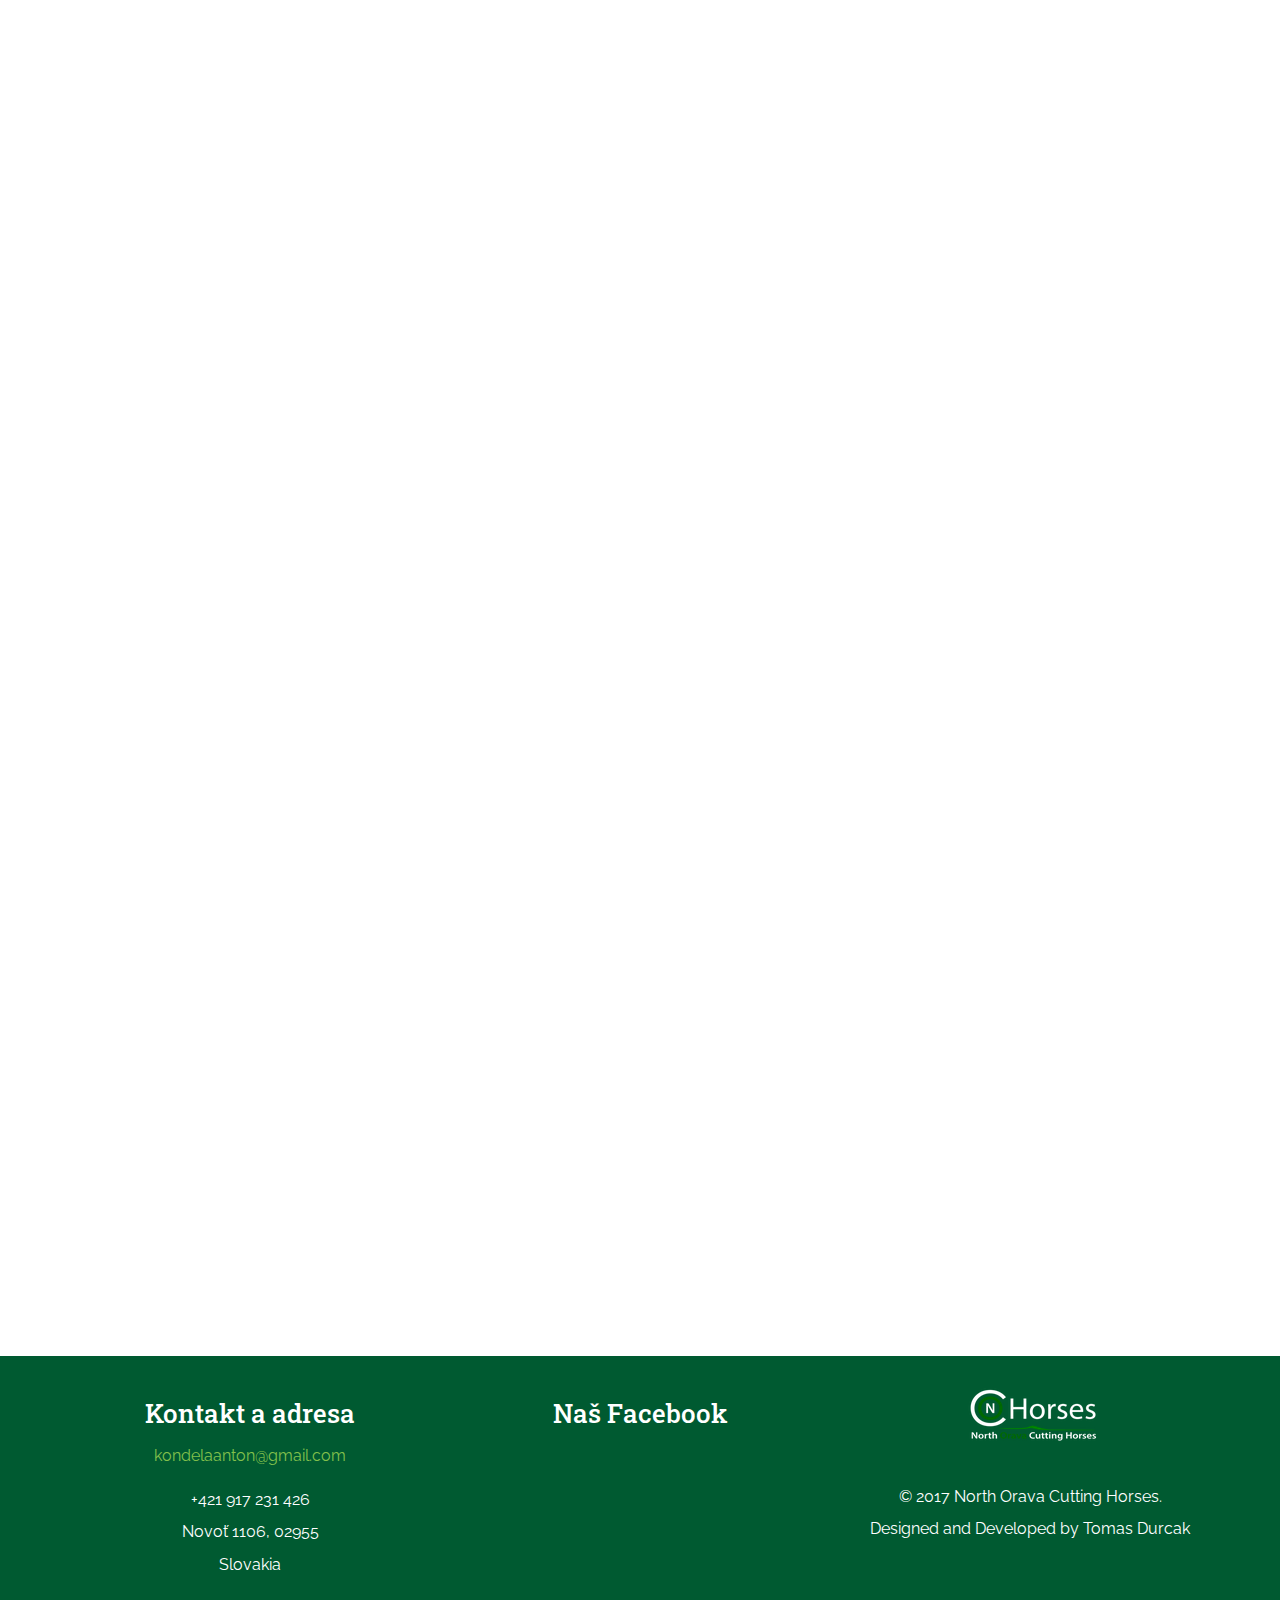
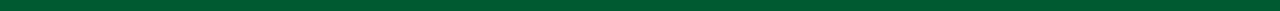
==== commit 2d3ec707: "added new sponsors logos" ====
--- a/index.html
+++ b/index.html
@@ -69,14 +69,14 @@
 									<p class="hidden-xs">Horse farm nestled in north Slovakia, proudly offering the finest </br>horse care with facilities second to none.</p>
 						        </div>
 							</div>
-              <div class="item">
-                <img src="images/carousel/10.jpg" alt="Second Image" class="img-responsive">
-                <div class="carousel-caption">
-				         	<h1 class="hidden-xs"><strong>Jazdecká hala s veľkosťou</strong></h1>
-				         	<h2 class="hidden-xs">25&nbsp;x&nbsp;40&nbsp;m</h2>
+		                    <div class="item">
+		                        <img src="images/carousel/10.jpg" alt="Second Image" class="img-responsive">
+		                        <div class="carousel-caption">
+						         	<h1 class="hidden-xs"><strong>Jazdecká hala s veľkosťou</strong></h1>
+						         	<h2 class="hidden-xs">25&nbsp;x&nbsp;40&nbsp;m</h2>
 									<h2 class="visible-xs"><strong>Jazdecká hala s veľkosťou 25&nbsp;x&nbsp;40&nbsp;m</strong></h2>
-				        </div>
-              </div>
+						        </div>
+		                    </div>
 							<div class="item">
 							  	<img src="images/carousel/5.jpg" alt="Second Image"  class="img-responsive">
 							  	<div class="carousel-caption">
@@ -239,151 +239,6 @@
 				</div>
 			</div>
 		</section>
-		<section id="sale">
-			<div class="container">
-				<h2 style="text-align: center">Kone na predaj</h2>
-				<div class="row features">
-						<div class="col-md-3 text-center wow fadeInUp" data-wow-delay="100ms">
-						<a href="#myModal" data-toggle="modal" data-target="#myModal" class="image featured"><img src="images/americana.jpg" alt="" /></a>
-						<h4>Name </h4>
-						<p> <b>Owner:</b>
-						    <b>Sire: </b>
-								<b>Dam: </b>
-								<b>Sex: </b>
-								<b>Year: </b>
-								<b>Color: </b>
-								<b>Price: </b>
-						</p>
-						  <div class="modal fade" id="myModal" role="dialog">
-						    <div class="modal-dialog modal-lg">
-						      <div class="modal-content">
-						        <div class="modal-header">
-						          <button type="button" class="close" data-dismiss="modal">&times;</button>
-						          <h4 class="modal-title">SMOOTH AS HORSE CAT</h4>
-						        </div>
-						        <div class="modal-body">
-						          <div class="row">
-						            <div class="col-sm-6 image">
-						              							<div class="masonry image-gallery">
-								<div class="grid-sizer"></div>
-								<div class="gutter-sizer"></div>
-								<div class="item item-width2">
-									<a href="images/accomodation/North-Orava-Cutting-34.jpg">
-									  <img src="images/accomodation/North-Orava-Cutting-34.jpg" alt="" />
-									</a>
-								</div>
-								<div class="item">
-									<a href="images/accomodation/North-Orava-Cutting-36.jpg">
-									  <img src="images/accomodation/North-Orava-Cutting-36.jpg" alt="" />
-									</a>
-								</div>
-								<div class="item">
-									<a href="images/accomodation/North-Orava-Cutting-37.jpg">
-									  <img src="images/accomodation/North-Orava-Cutting-37.jpg" alt="" />
-									</a>
-								</div>
-								<div class="item">
-									<a href="images/accomodation/North-Orava-Cutting-43c.jpg">
-									  <img src="images/accomodation/North-Orava-Cutting-43c.jpg" alt="" />
-									</a>
-								</div>
-								<div class="item">
-									<a href="images/accomodation/North-Orava-Cutting-38.jpg">
-									  <img src="images//accomodation/North-Orava-Cutting-38.jpg" alt="" />
-									</a>
-								</div>
-								<div class="item">
-									<a href="images/accomodation/North-Orava-Cutting-39.jpg">
-									  <img src="images/accomodation/North-Orava-Cutting-39.jpg" alt="" />
-									</a>
-								</div>
-							   <div class="item">
-									<a href="images/accomodation/North-Orava-Cutting-47.jpg">
-									  <img src="images/accomodation/North-Orava-Cutting-47.jpg" alt="" />
-									</a>
-								</div>
-								<div class="item">
-									<a href="images/accomodation/North-Orava-Cutting-48.jpg">
-									  <img src="images/accomodation/North-Orava-Cutting-48.jpg" alt="" />
-									</a>
-								</div>
-								<div class="item">
-									<a href="images/accomodation/North-Orava-Cutting-49.jpg">
-									  <img src="images/accomodation/North-Orava-Cutting-49.jpg" alt="" />
-									</a>
-								</div>
-								<div class="item">
-									<a href="images/accomodation/North-Orava-Cutting-50.jpg">
-									  <img src="images/accomodation/North-Orava-Cutting-50.jpg" alt="" />
-									</a>
-								</div>
-								<div class="item">
-									<a href="images/accomodation/North-Orava-Cutting-53.jpg">
-									  <img src="images/accomodation/North-Orava-Cutting-53.jpg" alt="" />
-									</a>
-								</div>
-							</div>
-						            </div>
-						            <div class="col-sm-6 product_content">
-						              <h3>SMOOTH AS HORSE CAT</h3>
-						              <p>4yr Old Gelding ready for any Open, Non Pro, or Amateur to show today! Sound, Sane, and ready to go!!!</p>
-						              <ul class="main-fields">
-						                <li><label>Owner:</label>Milan Klimčik</li>
-						                <li><label>Sire:</label>Smooth As A Cat </li>
-						                <li><label>Dam:</label>Desires Rey  </li>
-						                <li><label>Sex:</label>Gelding  </li>
-						                <li><label>Color:</label>Sorrel  </li>
-						                <li><label>Price:</label>Contact us for price  </li>
-						              </ul>
-						            </div>
-						          </div>
-						        </div>
-						        <div class="modal-footer">
-						          <button type="button" class="btn btn-default" data-dismiss="modal">Close</button>
-						        </div>
-						      </div>
-						    </div>
-						  </div>
-					</div>
-					<div class="col-md-3 text-center wow fadeInUp" data-wow-delay="100ms">
-						<a href="#" class="image featured"><img src="images/duliak2.jpg" alt="" /></a>
-						<h4>Name </h4>
-						<p> <b>Owner:</b>
-						    <b>Sire: </b>
-								<b>Dam: </b>
-								<b>Sex: </b>
-								<b>Year: </b>
-								<b>Color: </b>
-								<b>Price: </b>
-						</p>
-					</div>
-					<div class="col-md-3 text-center wow fadeInUp" data-wow-delay="100ms">
-						<a href="#" class="image featured"><img src="images/trening.jpg" alt="" /></a>
-						<h4>Name </h4>
-						<p> <b>Owner:</b>
-						    <b>Sire: </b>
-								<b>Dam: </b>
-								<b>Sex: </b>
-								<b>Year: </b>
-								<b>Color: </b>
-								<b>Price: </b>
-						</p>
-					</div>
-					<div class="col-md-3 text-center wow fadeInUp" data-wow-delay="100ms">
-						<a href="#" class="image featured"><img src="images/duliak.jpg" alt="" /></a>
-						<h4>Name </h4>
-						<p> <b>Owner:</b>
-						    <b>Sire: </b>
-								<b>Dam: </b>
-								<b>Sex: </b>
-								<b>Year: </b>
-								<b>Color: </b>
-								<b>Price: </b>
-						</p>
-					</div>
-				</div>
-			</div>
-		</section>
 		<section id="news" class="story wow fadeInUp" data-wow-delay="300ms">
 			<!-- change the image in style.css to the class .story .container-fluid [approximately row 141] -->
 			<div class="container-fluid">
@@ -603,11 +458,17 @@
 		<section class="clients wow fadeInUp" data-wow-delay="300ms">
 			<div class="container">
 				<div class="row">
-					<div class="col-md-6">
-						<img src="images/sponzors/new_one.png" class="img-responsive" />
-					</div>
-					<div class="col-md-6">
-						<img src="images/sponzors/new_three.png" class="img-responsive" />
+					<div class="col-md-3">
+						<img src="images/sponzors/new_1.png" class="img-responsive" />
+					</div>
+					<div class="col-md-3">
+						<img src="images/sponzors/new_2.png" class="img-responsive" />
+					</div>
+					<div class="col-md-3">
+						<img src="images/sponzors/new_3.png" class="img-responsive" />
+					</div>
+					<div class="col-md-3">
+						<img src="images/sponzors/new_4.png" class="img-responsive" />
 					</div>
 				</div>
 			</div>
@@ -633,7 +494,7 @@
 				<div class="row">
 					<div class="col-md-4 col-sm-4 text-center">
 			            <h4>Kontakt a adresa</h4>
-			            <p><a href="mailto:hello@crowdholding.com" class="footer-link" onclick="ga('send', 'event', 'Footer', 'Contact', 'Email');" style="color:#83C14C;">klimcik.milan@gmail.com</a></p>
+			            <p><a href="mailto:hello@crowdholding.com" class="footer-link" onclick="ga('send', 'event', 'Footer', 'Contact', 'Email');" style="color:#83C14C;">kondelaanton@gmail.com</a></p>
 			            <p>+421 917 231 426 <br>
 			             	Novoť 1106, 02955 <br>
 			               	Slovakia</p>
@@ -749,5 +610,4 @@
 
 	    lastScrollTop = st;
 	}
-
 </script>
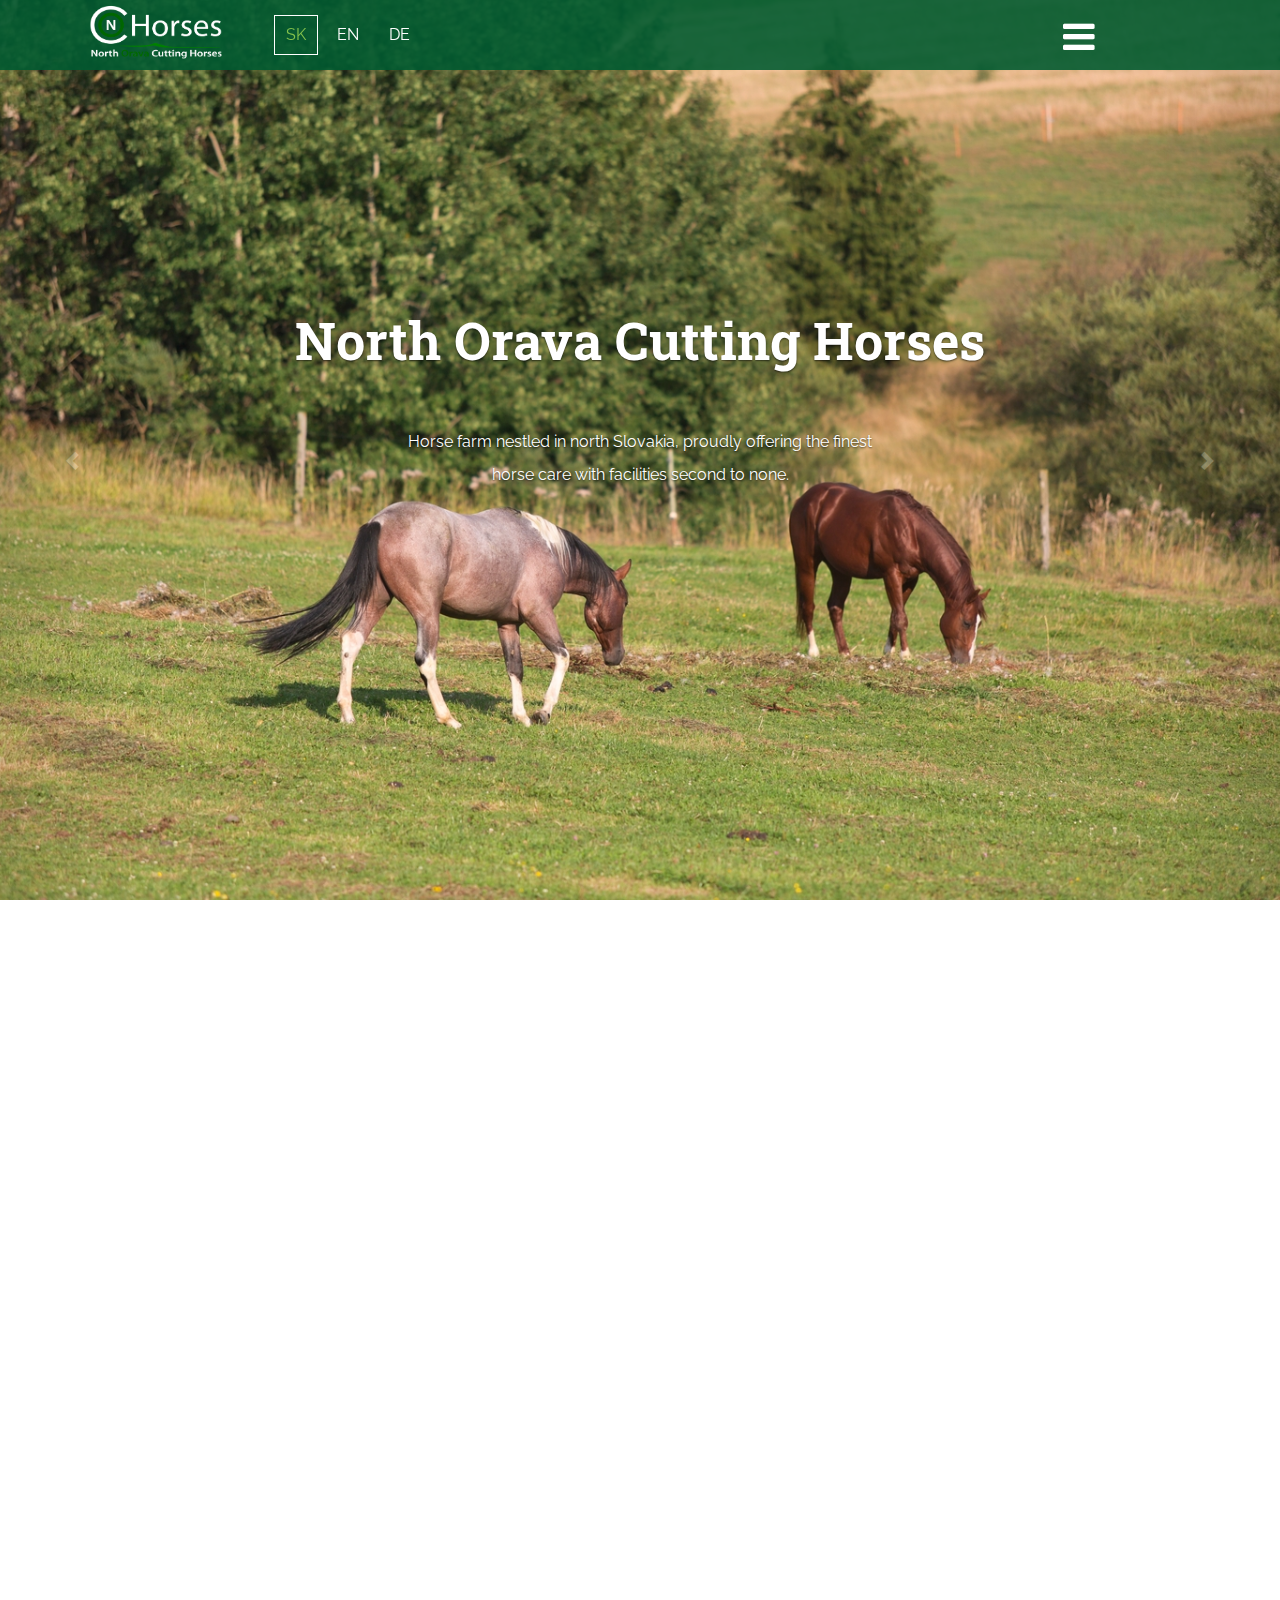
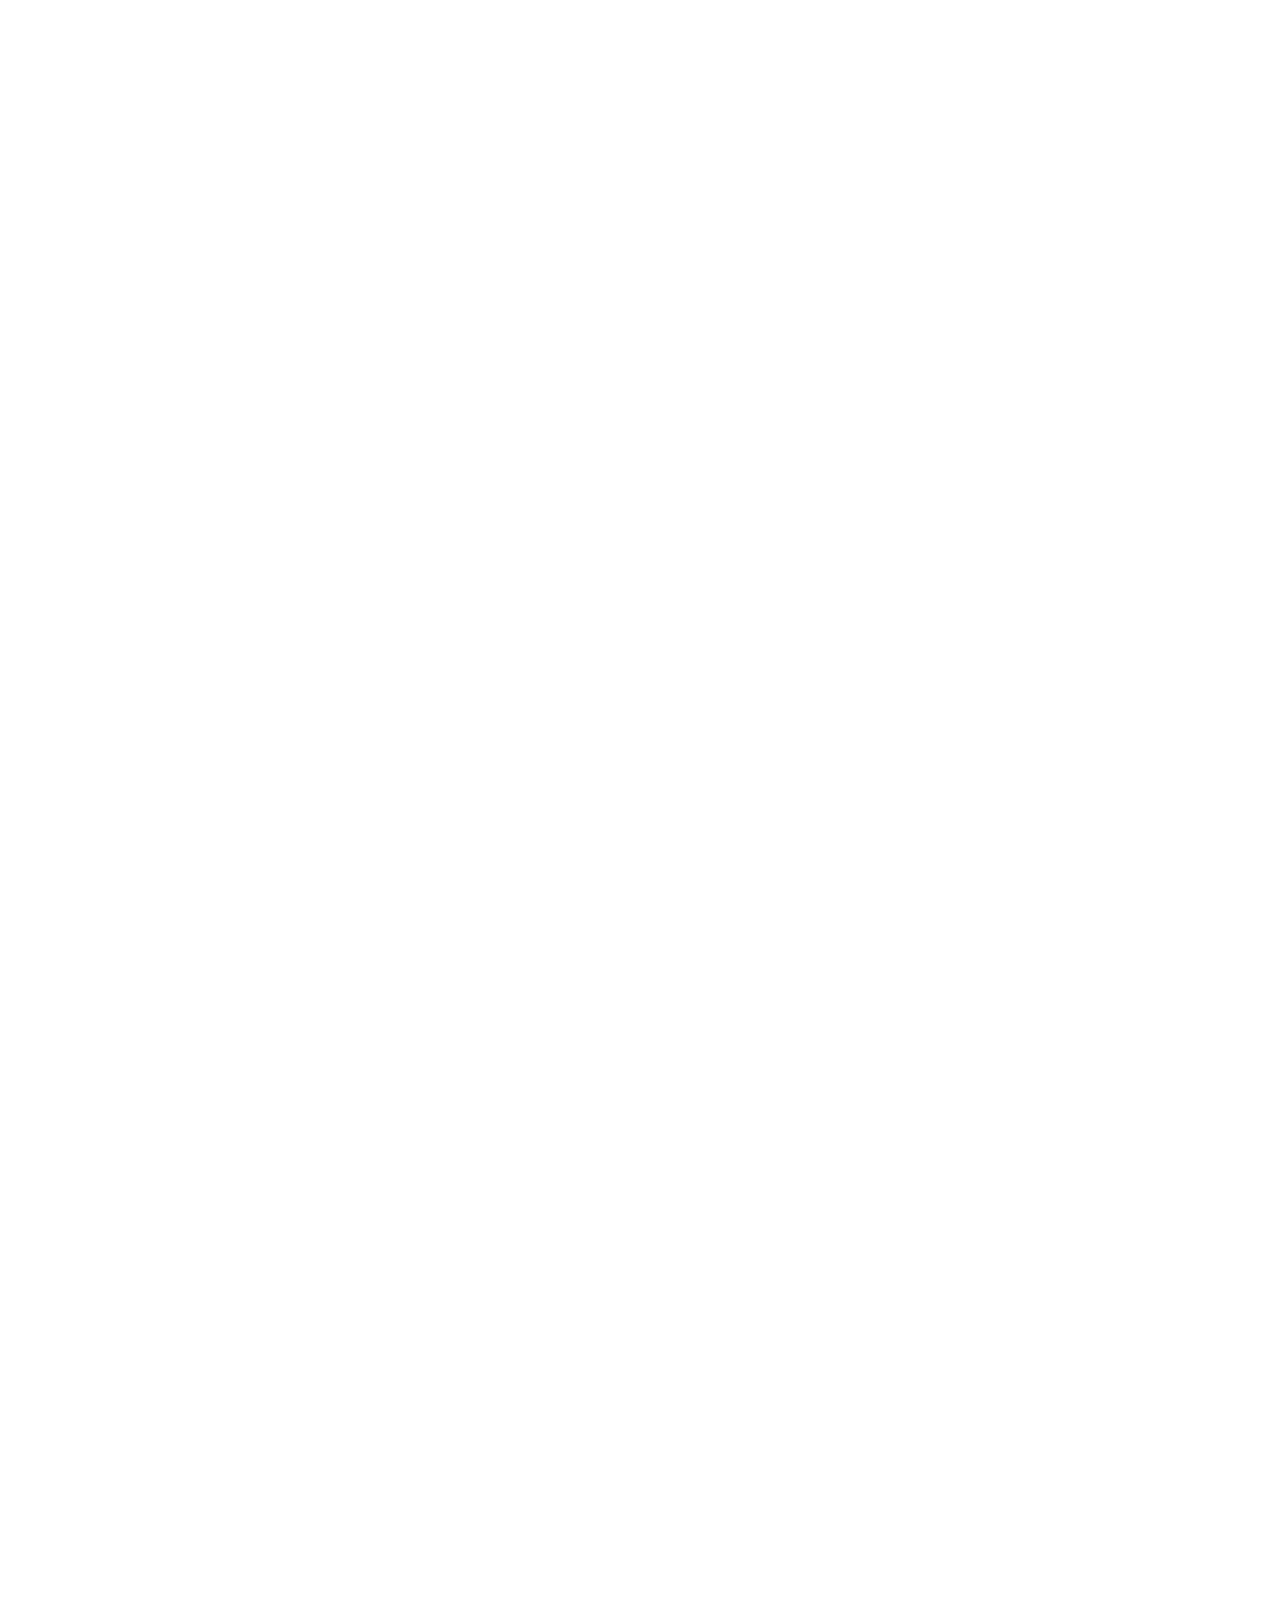
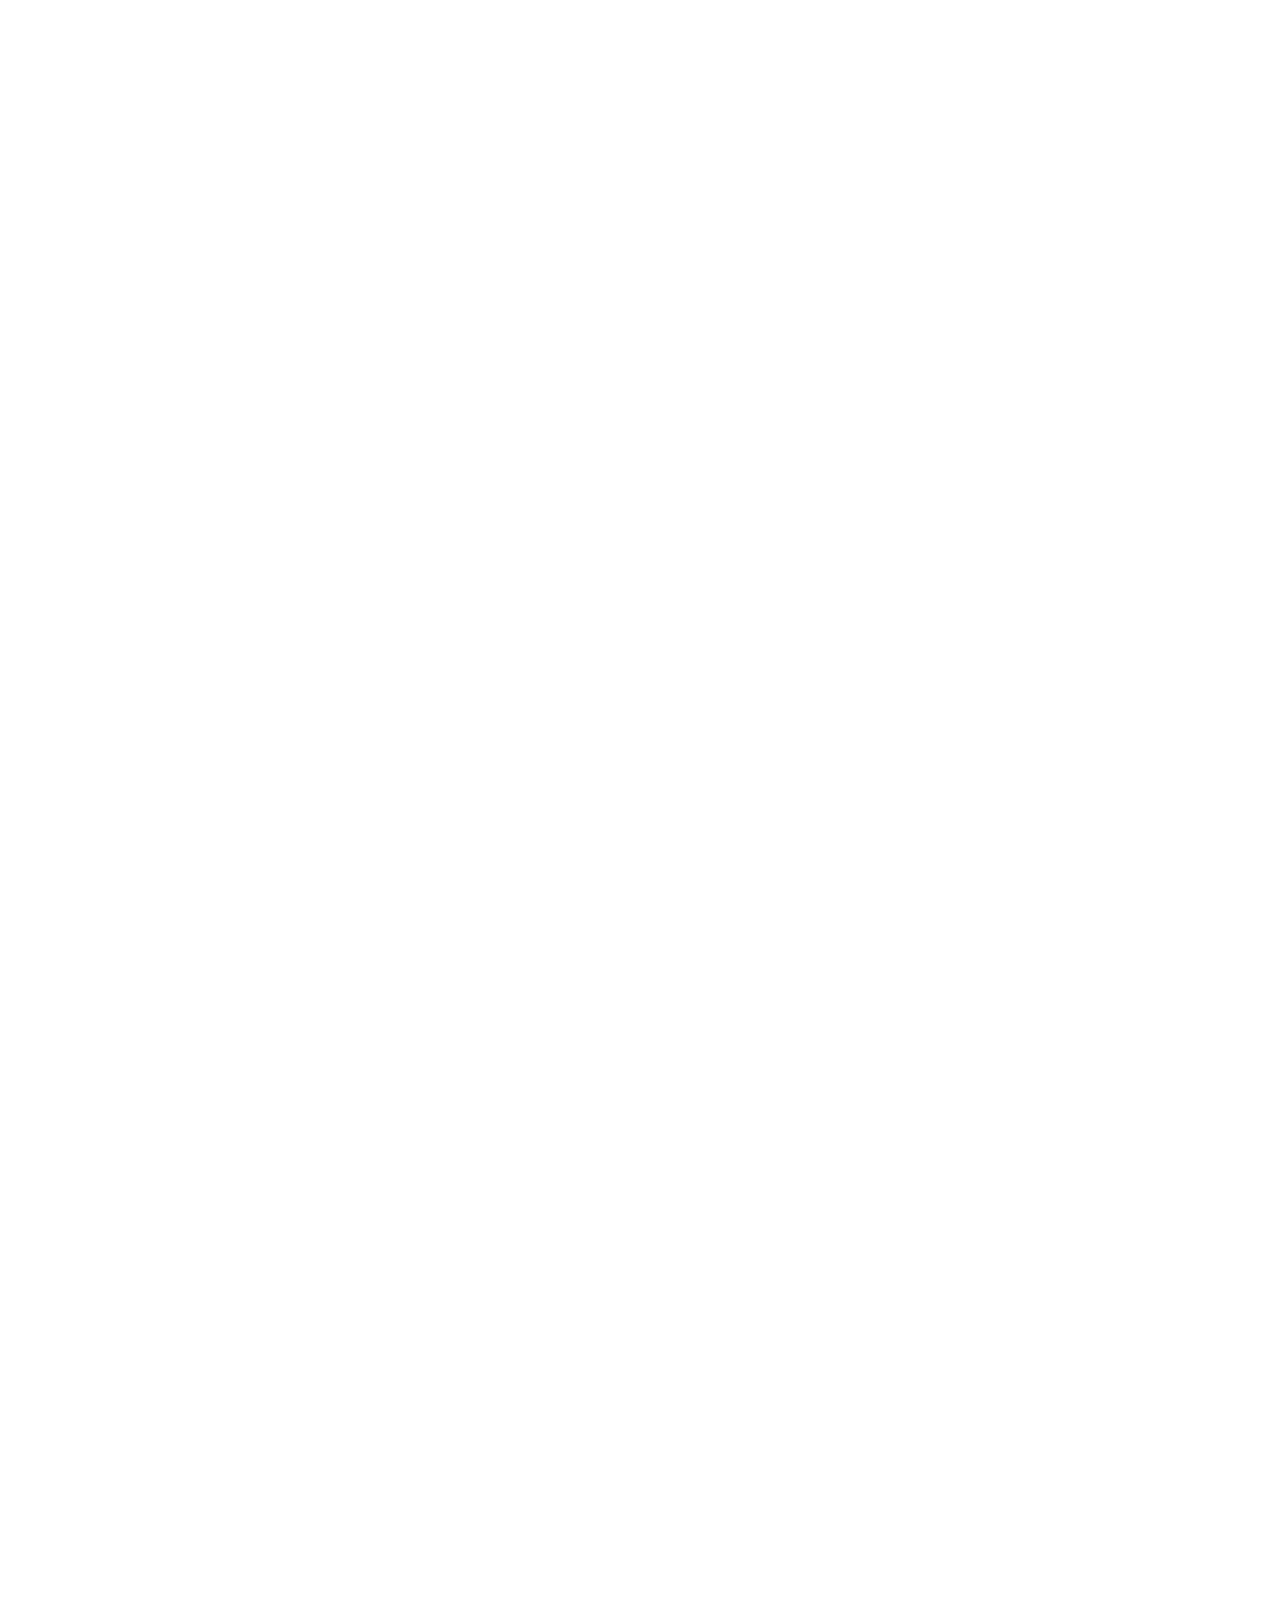
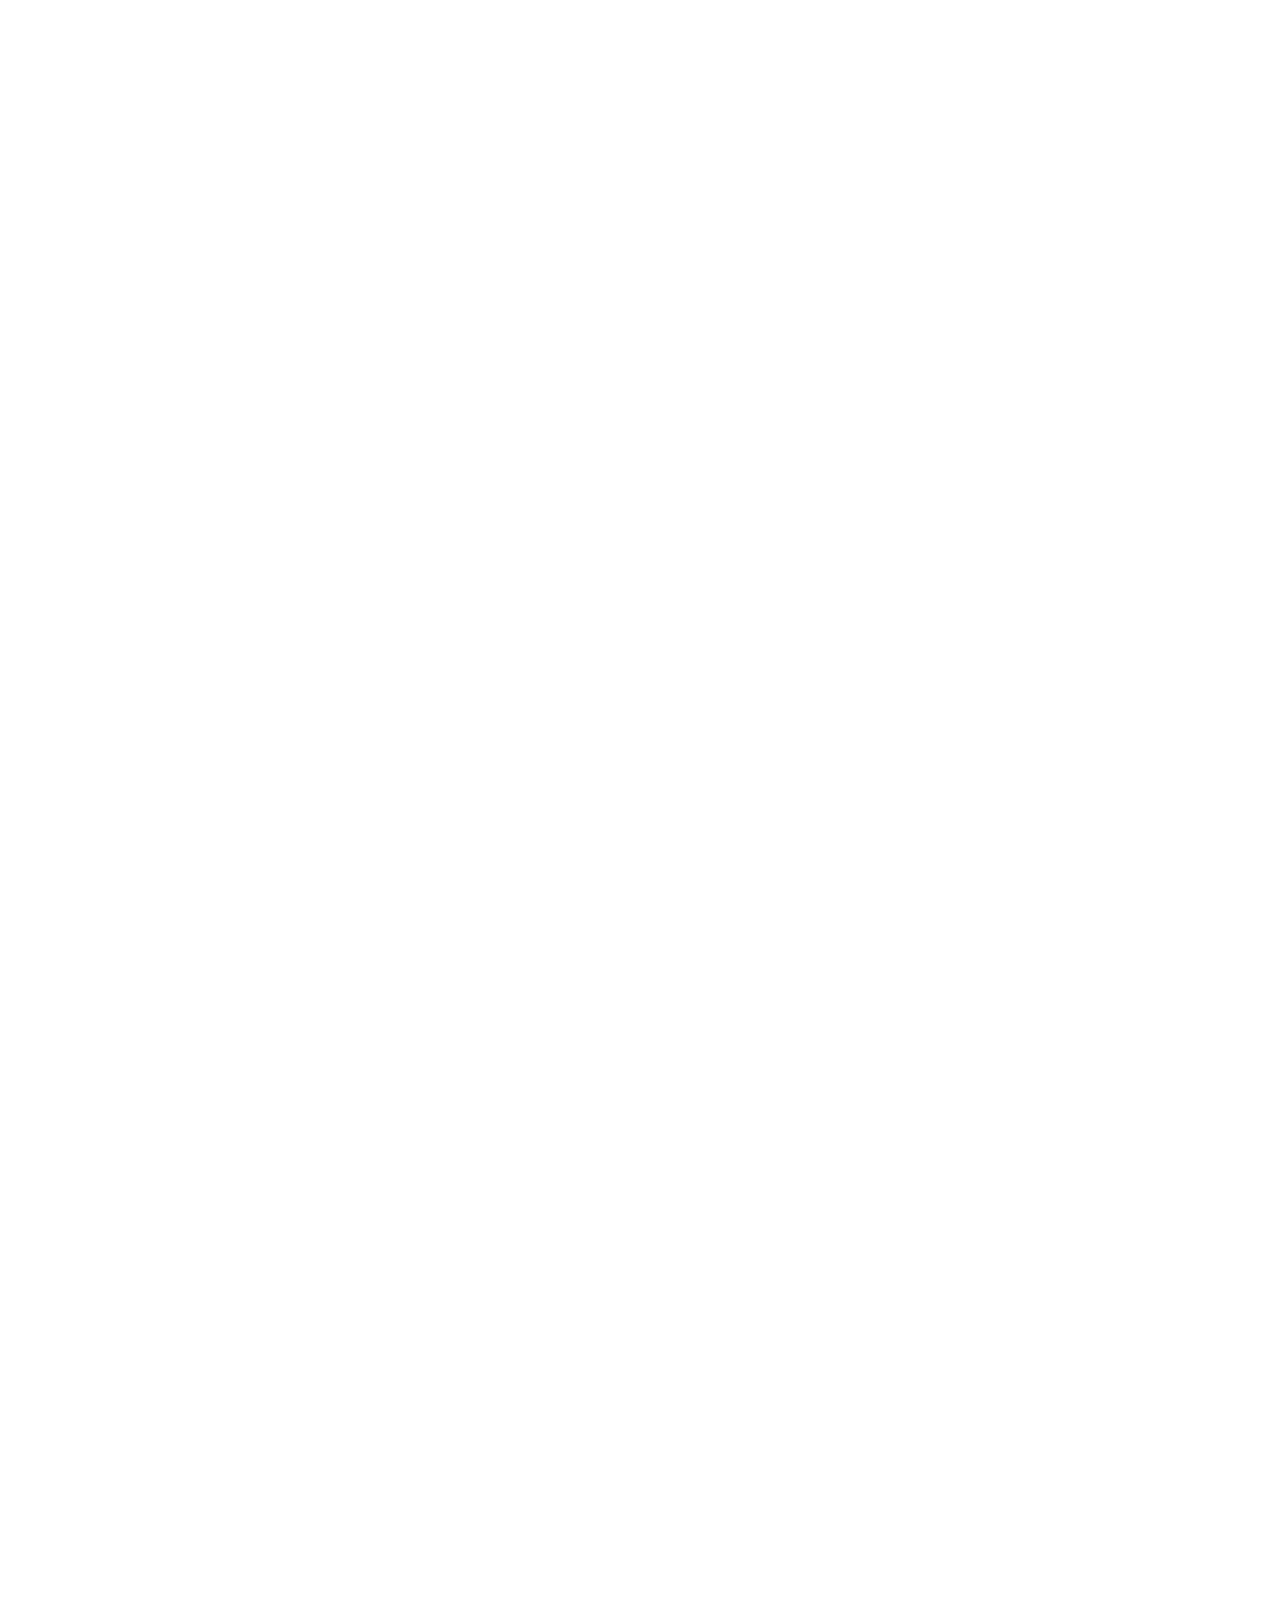
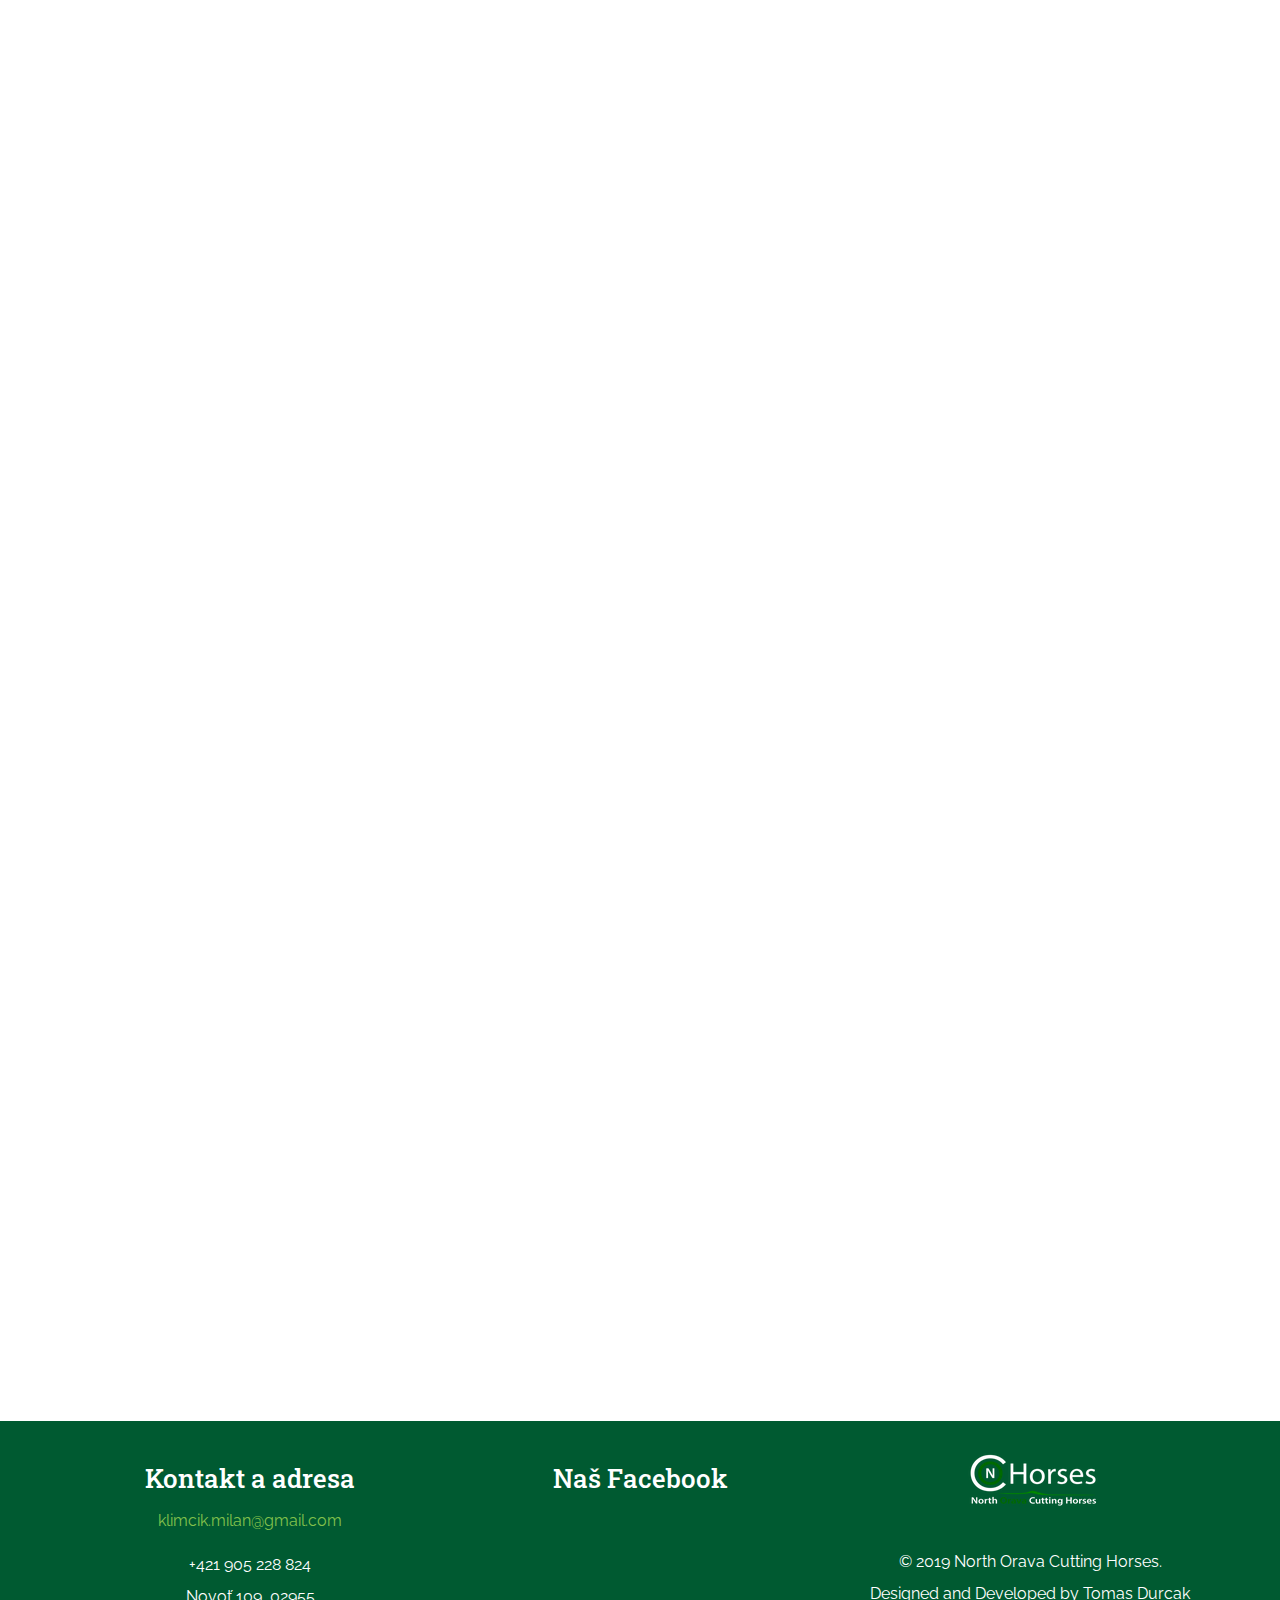
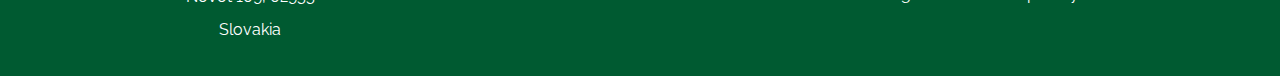
==== commit 1c575b65: "Removed Marek and changed default contact" ====
--- a/index.html
+++ b/index.html
@@ -416,7 +416,7 @@
 		<section id="team">
 			<div class="container">
 				<div class="row features">
-						<div class="col-md-3 text-center wow fadeInUp" data-wow-delay="100ms">
+						<div class="col-md-4 text-center wow fadeInUp" data-wow-delay="100ms">
 						<a href="#" class="image featured"><img src="images/milan.jpg" alt="" /></a>
 						<h4>Milan Klimčík</h4>
 						<p>Mobil: 0905 228 824 </br>
@@ -425,7 +425,7 @@
 						<a href="https://www.facebook.com/bozena.bolekova?fref=ts" target="_blank"><i class="typcn typcn-social-facebook-circular" style="color:#83C14C;"></i></a>
 						</p>
 					</div>
-					<div class="col-md-3 text-center wow fadeInUp" data-wow-delay="300ms">
+					<div class="col-md-4 text-center wow fadeInUp" data-wow-delay="300ms">
 						<a href="#" class="image featured"><img src="images/anton2.jpg" alt="" /></a>
 						<h4>Anton Kondela</h4>
 						  <p>Mobil: 0917 231 426 </br>
@@ -434,16 +434,16 @@
 						<a href="https://www.facebook.com/anton.kondela.7?fref=ts" target="_blank"><i class="typcn typcn-social-facebook-circular" style="color:#83C14C;"></i></a>
 						</p>
 					</div>
-					<div class="col-md-3 text-center wow fadeInUp" data-wow-delay="500ms">
+					<div class="col-md-4 text-center wow fadeInUp" data-wow-delay="500ms">
 						<a href="#" class="image featured"><img src="images/klaudia.jpg" alt="" /></a>
 						<h4>Klaudia Klimčíková</h4>
 						<p>Mobil: 0908 625 961 </br>
-							 Email: klimcikova.klaudia@gmail.com </br>
+							 Email: </br> klimcikova.klaudia@gmail.com </br>
 							 (Jazdecká škola) </br>
 						<a href="https://www.facebook.com/klaudia.klimcikova?fref=ts" target="_blank"><i class="typcn typcn-social-facebook-circular" style="color:#83C14C;"></i></a>
 						</p>
 					</div>
-					<div class="col-md-3 text-center wow fadeInUp" data-wow-delay="500ms">
+<!-- 					<div class="col-md-3 text-center wow fadeInUp" data-wow-delay="500ms">
 						<a href="#" class="image featured"><img src="images/marek2.jpg" alt="" /></a>
 						<h4>Marek Medvecký</h4>
 						<p>Mobil: 0907 803 695 </br>
@@ -451,7 +451,7 @@
 						 	(Chovateľ a jazdec) </br>
 						<a href="https://www.facebook.com/marek.medvecky?fref=ts" target="_blank"><i class="typcn typcn-social-facebook-circular" style="color:#83C14C;"></i></a>
 						</p>
-					</div>
+					</div> -->
 				</div>
 			</div>
 		</section>
@@ -494,9 +494,9 @@
 				<div class="row">
 					<div class="col-md-4 col-sm-4 text-center">
 			            <h4>Kontakt a adresa</h4>
-			            <p><a href="mailto:hello@crowdholding.com" class="footer-link" onclick="ga('send', 'event', 'Footer', 'Contact', 'Email');" style="color:#83C14C;">kondelaanton@gmail.com</a></p>
-			            <p>+421 917 231 426 <br>
-			             	Novoť 1106, 02955 <br>
+			            <p><a href="mailto:hello@crowdholding.com" class="footer-link" onclick="ga('send', 'event', 'Footer', 'Contact', 'Email');" style="color:#83C14C;">klimcik.milan@gmail.com</a></p>
+			            <p>+421 905 228 824 <br>
+			             	Novoť 109, 02955 <br>
 			               	Slovakia</p>
 					</div>
 					<div class="col-md-4 col-sm-4 text-center">
@@ -507,7 +507,7 @@
 					</div>
 					<div class="col-md-4 col-sm-4 text-center ">
 						<img src="images/logo_white_small.png" alt="" class="img-responsive center-block hidden-xs">
-						<p class="social">© 2017 North Orava Cutting Horses.<br> Designed and Developed by Tomas Durcak </p>
+						<p class="social">© 2019 North Orava Cutting Horses.<br> Designed and Developed by Tomas Durcak </p>
 					</div>
 				</div>
 			</div>
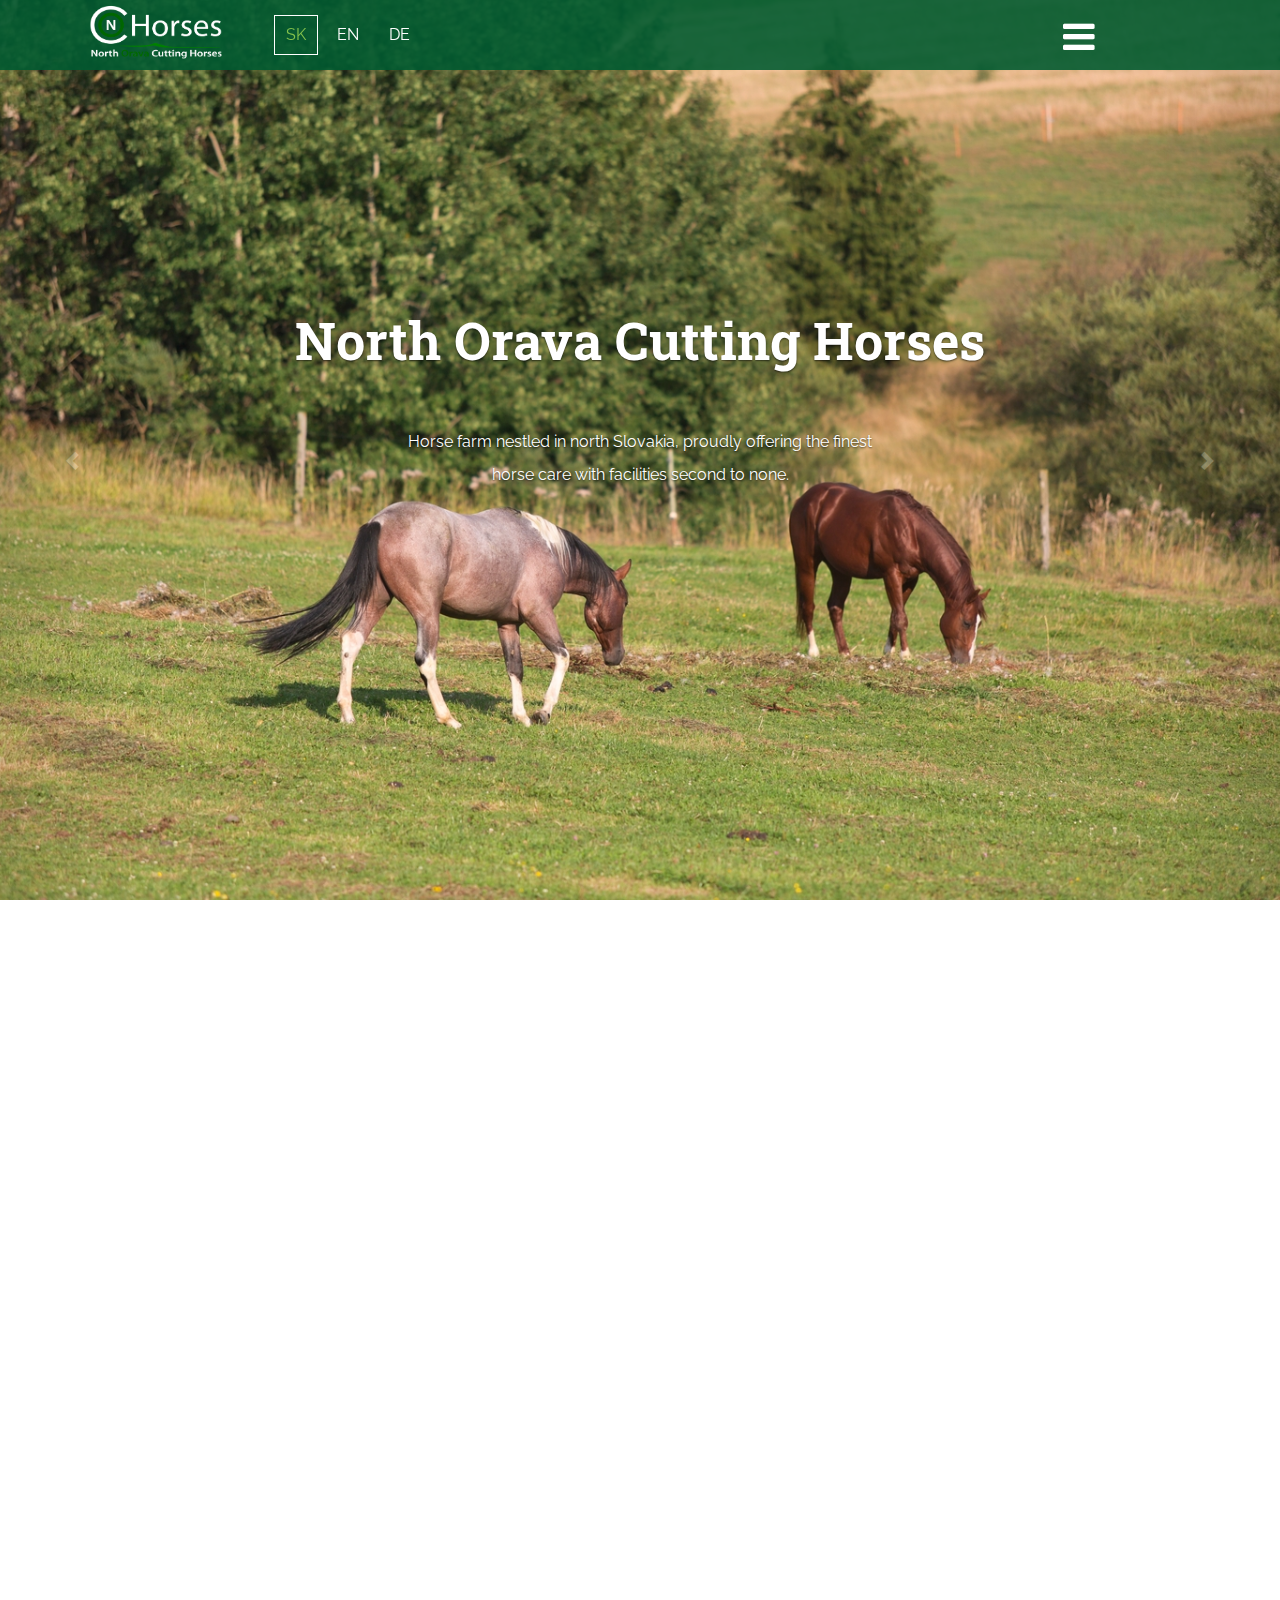
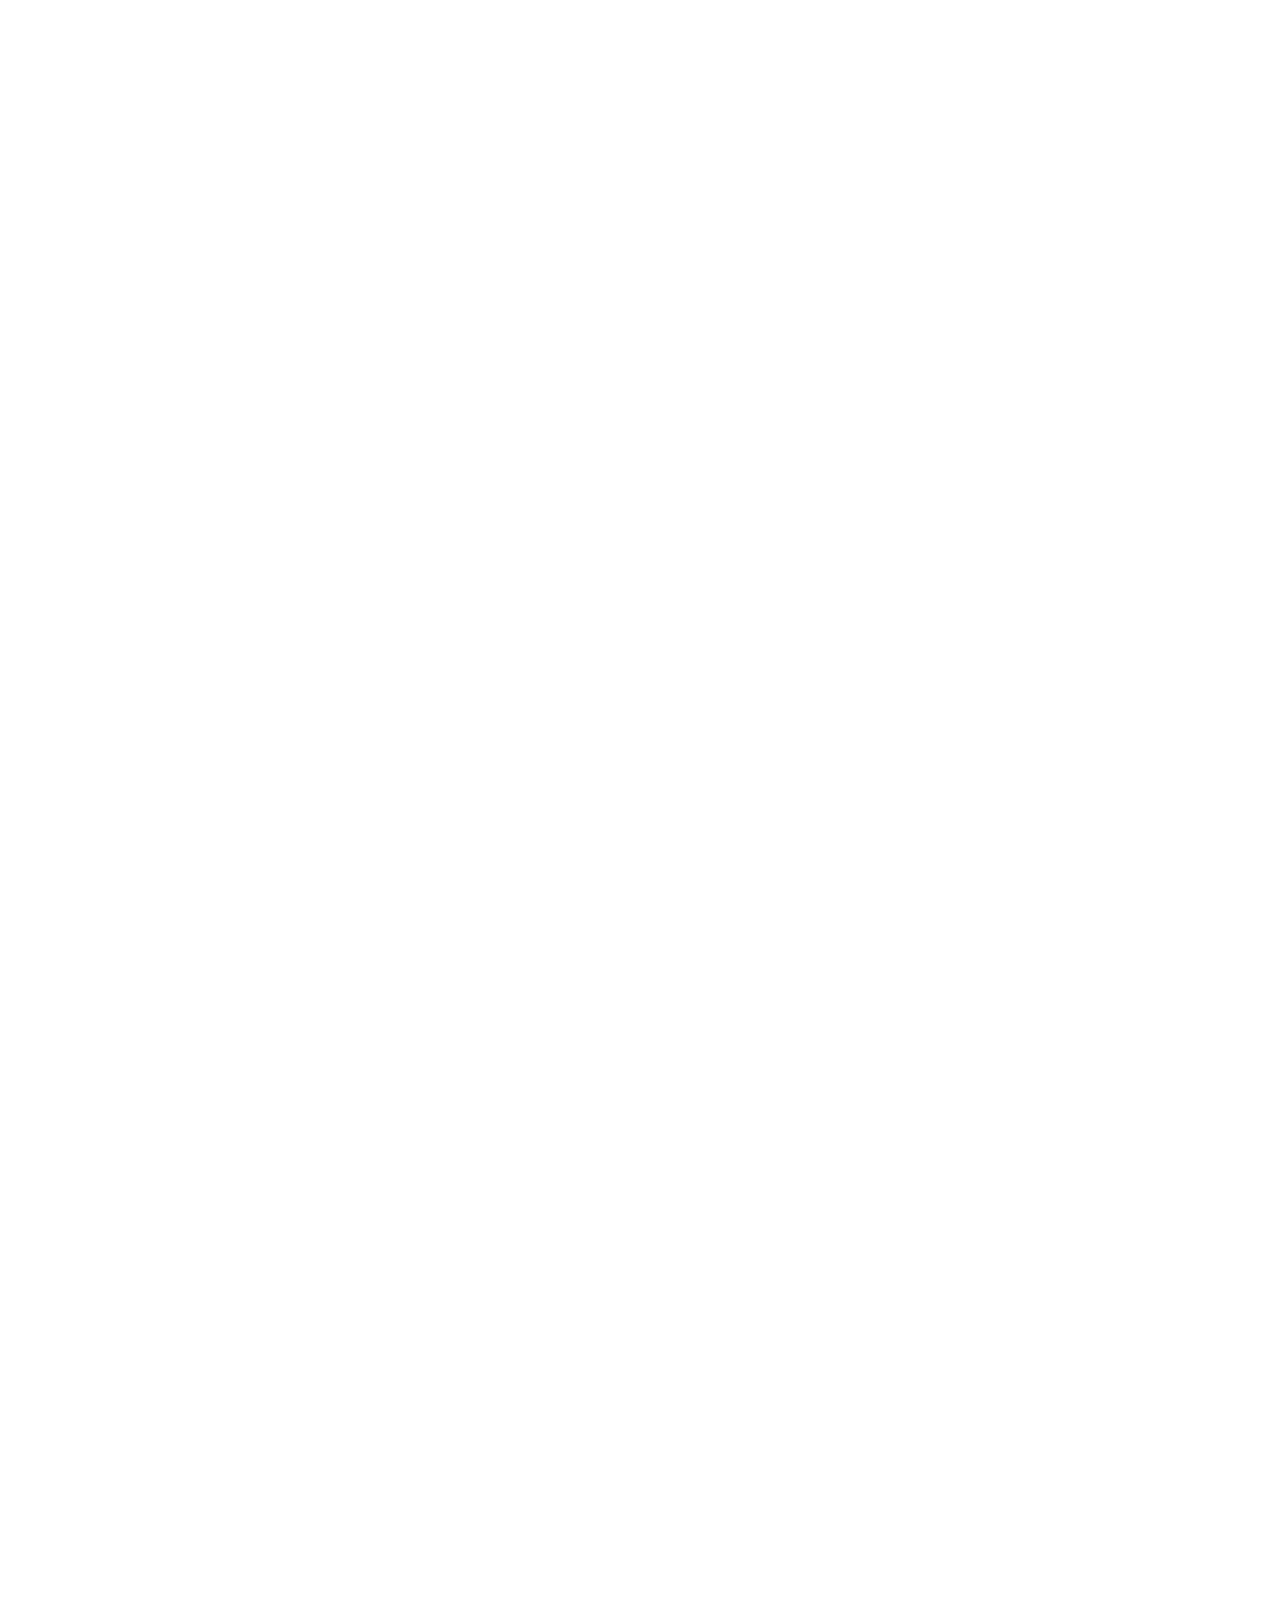
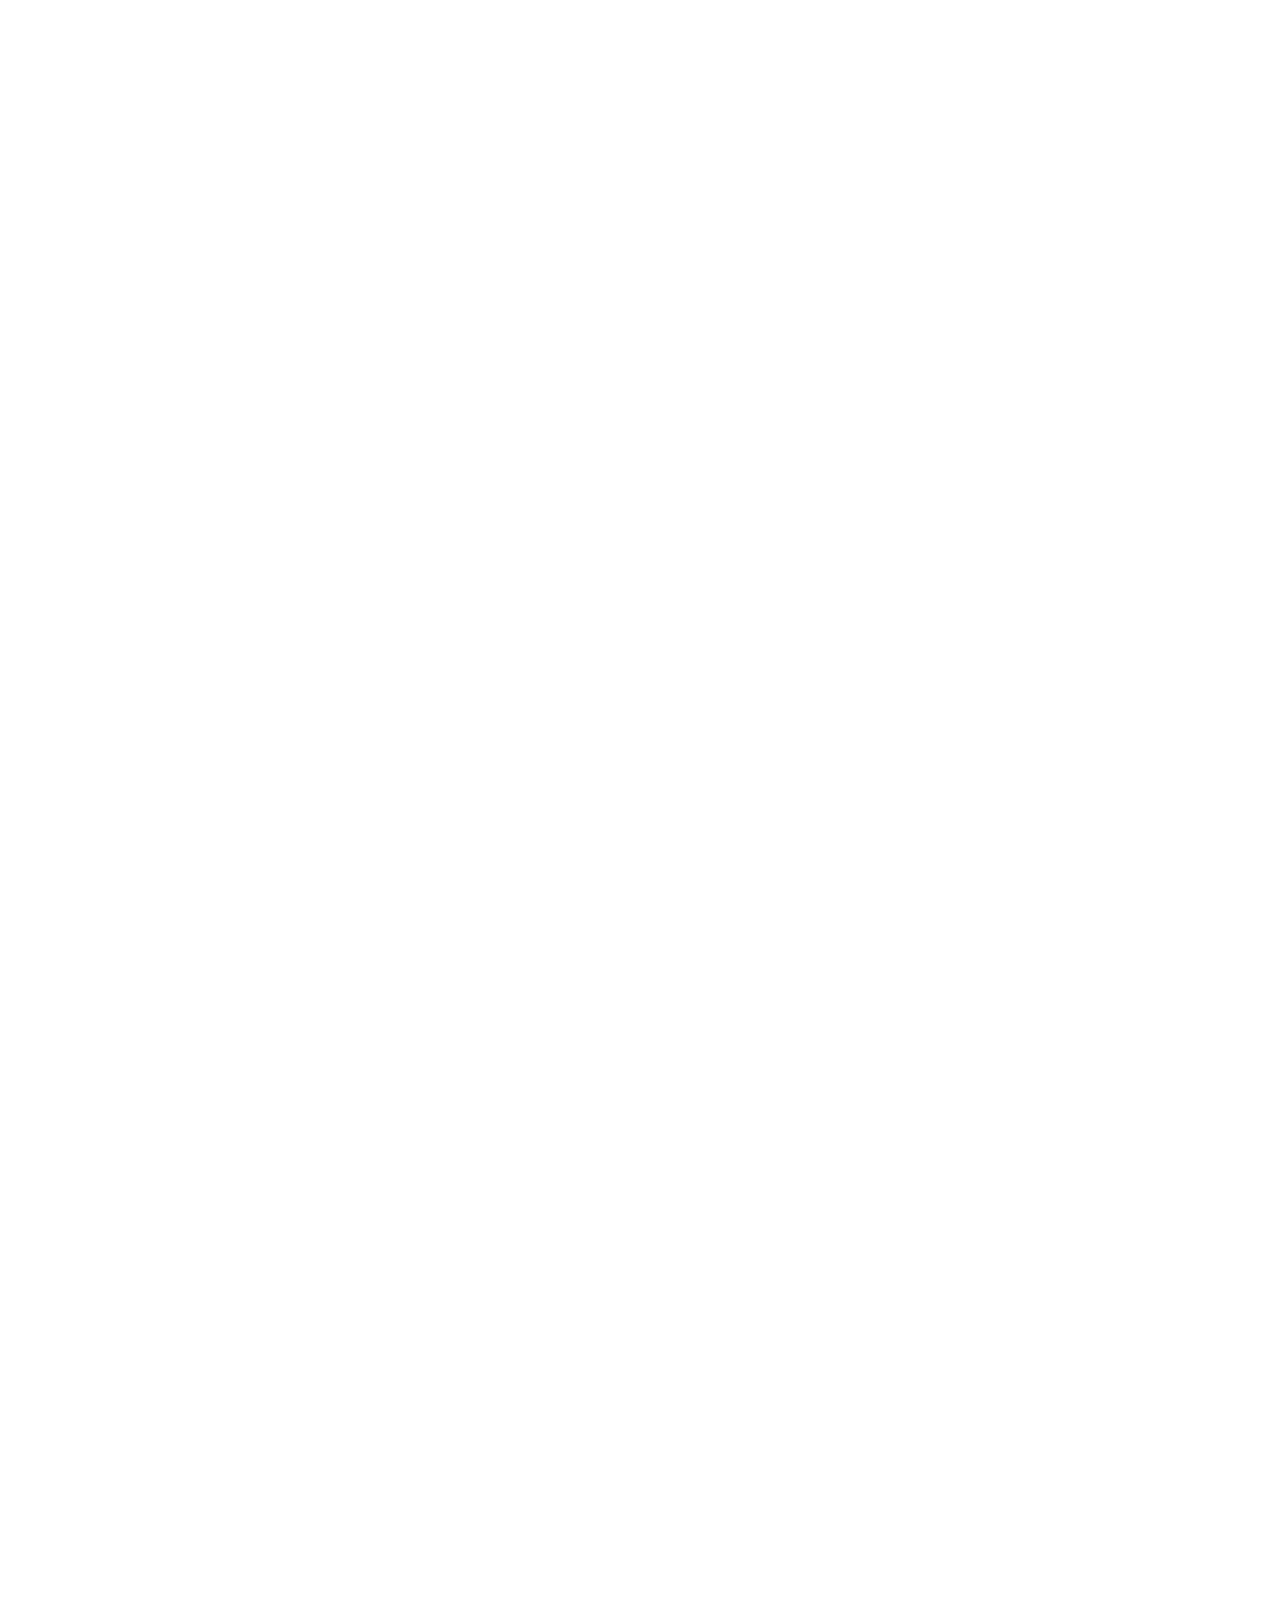
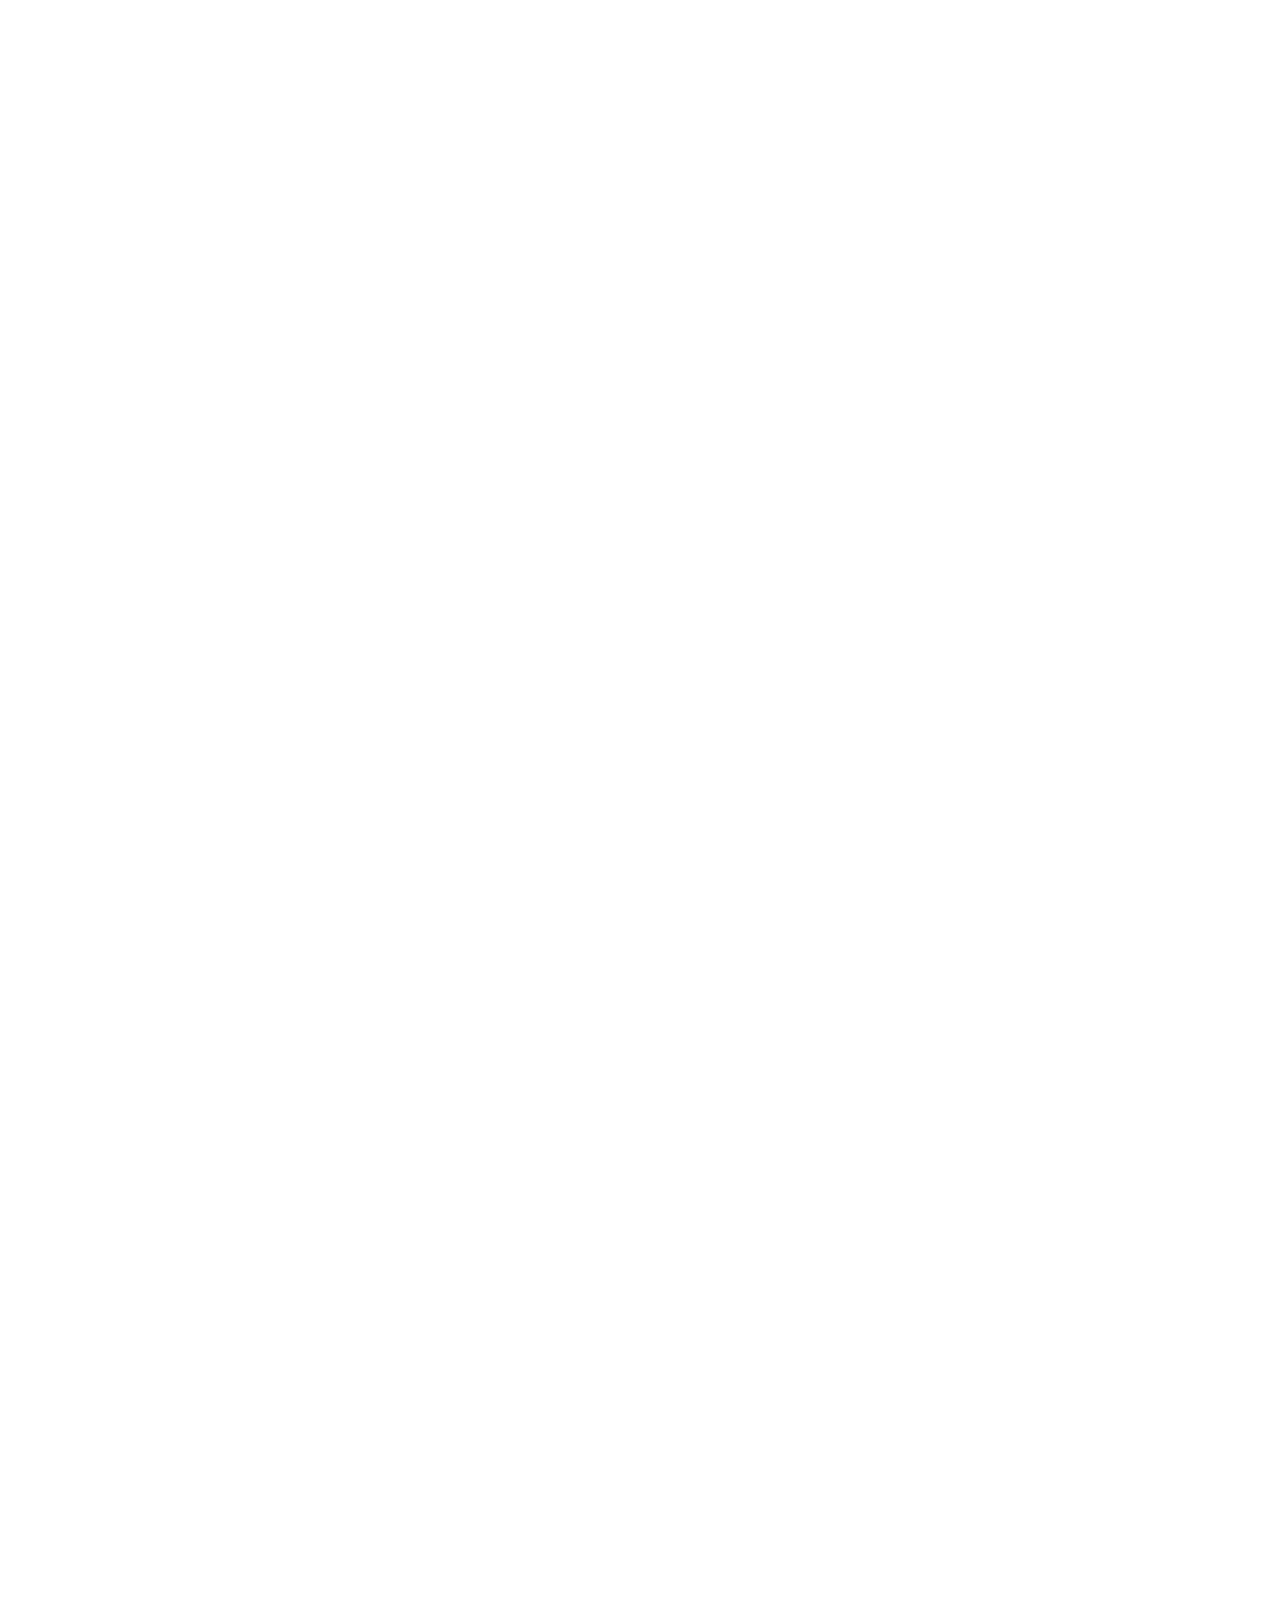
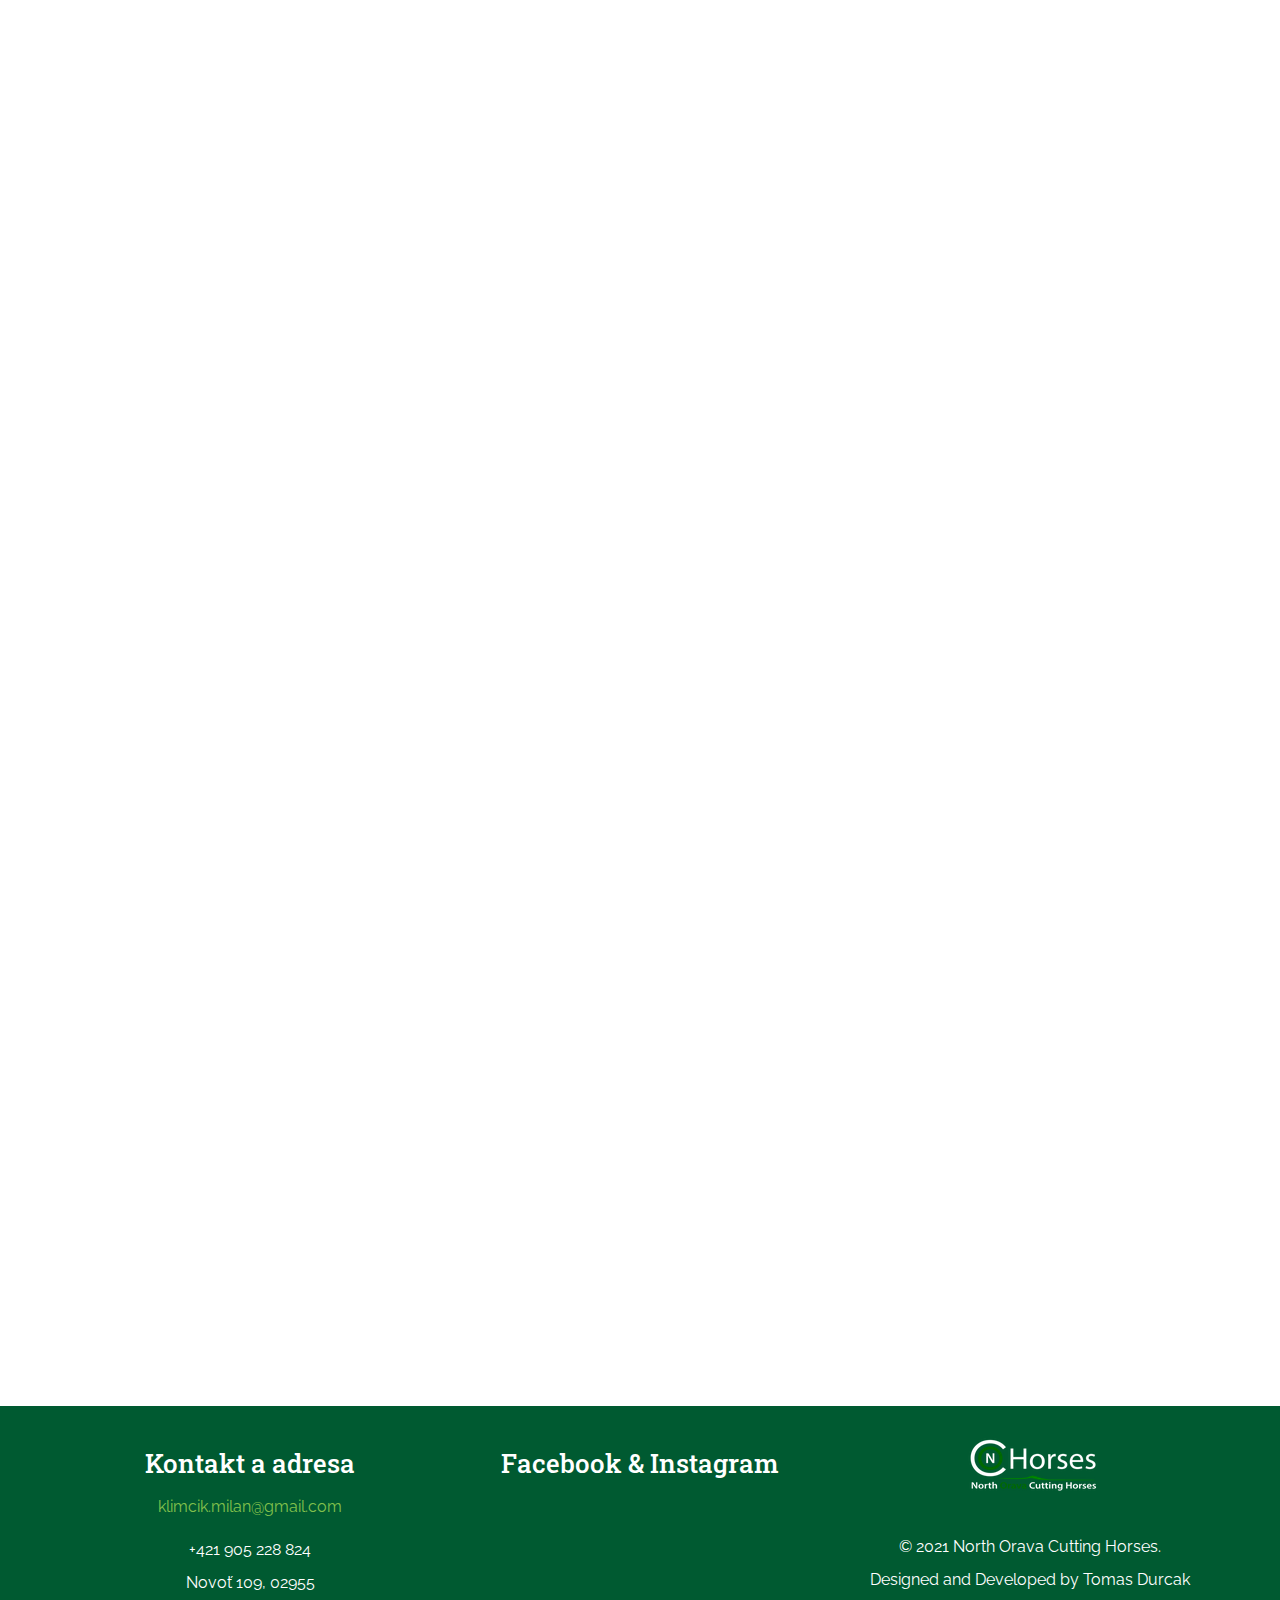
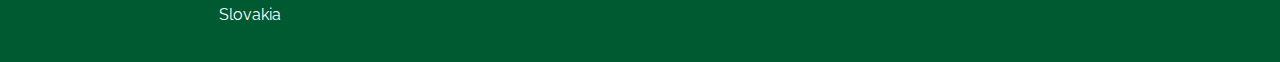
==== commit 787c096d: "Fist Update 2021" ====
--- a/index.html
+++ b/index.html
@@ -69,14 +69,14 @@
 									<p class="hidden-xs">Horse farm nestled in north Slovakia, proudly offering the finest </br>horse care with facilities second to none.</p>
 						        </div>
 							</div>
-		                    <div class="item">
-		                        <img src="images/carousel/10.jpg" alt="Second Image" class="img-responsive">
-		                        <div class="carousel-caption">
-						         	<h1 class="hidden-xs"><strong>Jazdecká hala s veľkosťou</strong></h1>
-						         	<h2 class="hidden-xs">25&nbsp;x&nbsp;40&nbsp;m</h2>
+              <div class="item">
+                <img src="images/carousel/10.jpg" alt="Second Image" class="img-responsive">
+                <div class="carousel-caption">
+				         	<h1 class="hidden-xs"><strong>Jazdecká hala s veľkosťou</strong></h1>
+				         	<h2 class="hidden-xs">25&nbsp;x&nbsp;40&nbsp;m</h2>
 									<h2 class="visible-xs"><strong>Jazdecká hala s veľkosťou 25&nbsp;x&nbsp;40&nbsp;m</strong></h2>
-						        </div>
-		                    </div>
+				        </div>
+              </div>
 							<div class="item">
 							  	<img src="images/carousel/5.jpg" alt="Second Image"  class="img-responsive">
 							  	<div class="carousel-caption">
@@ -239,6 +239,9 @@
 				</div>
 			</div>
 		</section>
+
+<!--  SECTION NEWS-->
+
 		<section id="news" class="story wow fadeInUp" data-wow-delay="300ms">
 			<!-- change the image in style.css to the class .story .container-fluid [approximately row 141] -->
 			<div class="container-fluid">
@@ -264,6 +267,9 @@
 				</div>
 			</div>
 		</section>
+
+		<!--  SECTION PHOTOS-->
+
 		<section id="photos" class="gallery wow fadeInUp" data-wow-delay="300ms">
 			<div class="container">
 				<div class="row">
@@ -319,6 +325,9 @@
 				</div>
 			</div>
 		</section>
+
+		<!--  SECTION ACCOMODATION-->
+
 		<section id="accomodation" class="accomodation wow fadeInUp" data-wow-delay="300ms">
 			<div class="container-fluid">
 				<div class="container vertical-center">
@@ -327,7 +336,7 @@
 							<h2>Ubytovanie</h2>
 							<p>Ubytovanie sa nachádza priamo na ranči v samostanom domčeku vedľa jazdeckej haly. Je situovaný v krásnej prírode obklopený kopcami a lesom. Hostia majú možnosť využiť jazdecké kurzy v hale aj v prírode. <br>
 
-							V blízkosti sa taktiež nachádzajú viaceré turisticky zaujímavé miesta ako Oravská priehrada, Oravský hrad, Oravice, Geo-park Glinka, Babia hora, Pilsko, Terchová, Ski Krušetnica, Kubínska hoľa... Možnosť rezervacie je na stránke <a style="color: white" href="https://www.airbnb.cz/rooms/14138006"> <u> Airbnb</u>.</a></p>
+							V blízkosti sa taktiež nachádzajú viaceré turisticky zaujímavé miesta ako Oravská priehrada, Oravský hrad, Oravice, Geo-park Glinka, Babia hora, Pilsko, Terchová, Ski Krušetnica, Kubínska hoľa... Možnosť rezervacie je na stránke <a style="color: white" href="https://naokraji.sk"> <u>Na Okraji</u>.</a></p>
 							<div class="row text-center justify-content-sm-center">
 								<div class="col-md-11">
 									<div class="col-md-3 col-md-offset-1 boxes  wow fadeInUp">
@@ -413,6 +422,9 @@
 				</div>
 			</div>
 		</section>
+
+		<!--  SECTION TEAM-->
+
 		<section id="team">
 			<div class="container">
 				<div class="row features">
@@ -436,22 +448,13 @@
 					</div>
 					<div class="col-md-4 text-center wow fadeInUp" data-wow-delay="500ms">
 						<a href="#" class="image featured"><img src="images/klaudia.jpg" alt="" /></a>
-						<h4>Klaudia Klimčíková</h4>
+						<h4>Klaudia Jagnešáková</h4>
 						<p>Mobil: 0908 625 961 </br>
 							 Email: </br> klimcikova.klaudia@gmail.com </br>
 							 (Jazdecká škola) </br>
 						<a href="https://www.facebook.com/klaudia.klimcikova?fref=ts" target="_blank"><i class="typcn typcn-social-facebook-circular" style="color:#83C14C;"></i></a>
 						</p>
 					</div>
-<!-- 					<div class="col-md-3 text-center wow fadeInUp" data-wow-delay="500ms">
-						<a href="#" class="image featured"><img src="images/marek2.jpg" alt="" /></a>
-						<h4>Marek Medvecký</h4>
-						<p>Mobil: 0907 803 695 </br>
-							Email: medveckymarek77@gmail.com </br>
-						 	(Chovateľ a jazdec) </br>
-						<a href="https://www.facebook.com/marek.medvecky?fref=ts" target="_blank"><i class="typcn typcn-social-facebook-circular" style="color:#83C14C;"></i></a>
-						</p>
-					</div> -->
 				</div>
 			</div>
 		</section>
@@ -473,6 +476,9 @@
 				</div>
 			</div>
 		</section>
+
+		<!--  SECTION CONTACT-->
+
 		<section id="contact" class="prefooter wow fadeInUp" data-wow-delay="300ms">
 			<!-- change the image in style.css to the class .prefooter .container-fluid [approximately row 154] -->
 			<div class="container-fluid">
@@ -494,20 +500,21 @@
 				<div class="row">
 					<div class="col-md-4 col-sm-4 text-center">
 			            <h4>Kontakt a adresa</h4>
-			            <p><a href="mailto:hello@crowdholding.com" class="footer-link" onclick="ga('send', 'event', 'Footer', 'Contact', 'Email');" style="color:#83C14C;">klimcik.milan@gmail.com</a></p>
+			            <p><a href="mailto:klimcik.milan@gmail.com" class="footer-link" onclick="ga('send', 'event', 'Footer', 'Contact', 'Email');" style="color:#83C14C;">klimcik.milan@gmail.com</a></p>
 			            <p>+421 905 228 824 <br>
 			             	Novoť 109, 02955 <br>
 			               	Slovakia</p>
 					</div>
 					<div class="col-md-4 col-sm-4 text-center">
-						<h4 class="hidden-xs">Naš Facebook</h4>
+						<h4 class="hidden-xs">Facebook & Instagram</h4>
 						<p class="social">
-							<a href="https://www.facebook.com/NorthOravaCuttingHorses/" target="_blank" style="color:#83C14C;"><i class="typcn typcn-social-facebook-circular"></i></a>
+							<a href="https://www.facebook.com/NorthOravaCuttingHorses/" target="_blank" style="color:#83C14C;"><i class="typcn typcn-social-facebook-circular"></i></a></br>
+							<a href="https://www.instagram.com/noc_horses/" target="_blank" style="color:#83C14C;"><i class="typcn typcn-social-instagram"></i></a>
 						</p>
 					</div>
 					<div class="col-md-4 col-sm-4 text-center ">
 						<img src="images/logo_white_small.png" alt="" class="img-responsive center-block hidden-xs">
-						<p class="social">© 2019 North Orava Cutting Horses.<br> Designed and Developed by Tomas Durcak </p>
+						<p class="brand">© 2021 North Orava Cutting Horses.<br> Designed and Developed by Tomas Durcak </p>
 					</div>
 				</div>
 			</div>
@@ -610,4 +617,5 @@
 
 	    lastScrollTop = st;
 	}
+
 </script>
--- a/style.css
+++ b/style.css
@@ -1,4 +1,4 @@
-
+/*
 /*------------------------------------*\
 	COMMONS CLASSES
 \*------------------------------------*/
@@ -14,13 +14,24 @@
 }
 
 .features,
-.blog,
 .gallery,
 .clients,
 .prefooter .container-fluid
 {
     padding-top: 3.3em;
     padding-bottom: 4.2em;
+}
+
+.blog
+{
+  padding-top: 3.3em;
+  padding-bottom: 3.3em
+}
+
+.sale
+{
+  padding-left: 0;
+  padding-bottom: 5em;
 }
 
 span.typcn::before, i.typcn::before
@@ -235,6 +246,11 @@
     color: #83C14C;
 }
 
+.sale h2 {
+    color: #83C14C;
+    margin-bottom: 1em;
+}
+
 .opaline h1,
 .opaline h2,
 .opaline h3,
@@ -323,6 +339,11 @@
 }
 
 .social
+{
+    padding-top: 10px;
+}
+
+.brand
 {
     padding-top: 40px;
 }
--- a/style.css
+++ b/style.css
@@ -1,4 +1,4 @@
-
+/*
 /*------------------------------------*\
 	COMMONS CLASSES
 \*------------------------------------*/
@@ -14,13 +14,24 @@
 }
 
 .features,
-.blog,
 .gallery,
 .clients,
 .prefooter .container-fluid
 {
     padding-top: 3.3em;
     padding-bottom: 4.2em;
+}
+
+.blog
+{
+  padding-top: 3.3em;
+  padding-bottom: 3.3em
+}
+
+.sale
+{
+  padding-left: 0;
+  padding-bottom: 5em;
 }
 
 span.typcn::before, i.typcn::before
@@ -235,6 +246,11 @@
     color: #83C14C;
 }
 
+.sale h2 {
+    color: #83C14C;
+    margin-bottom: 1em;
+}
+
 .opaline h1,
 .opaline h2,
 .opaline h3,
@@ -323,6 +339,11 @@
 }
 
 .social
+{
+    padding-top: 10px;
+}
+
+.brand
 {
     padding-top: 40px;
 }
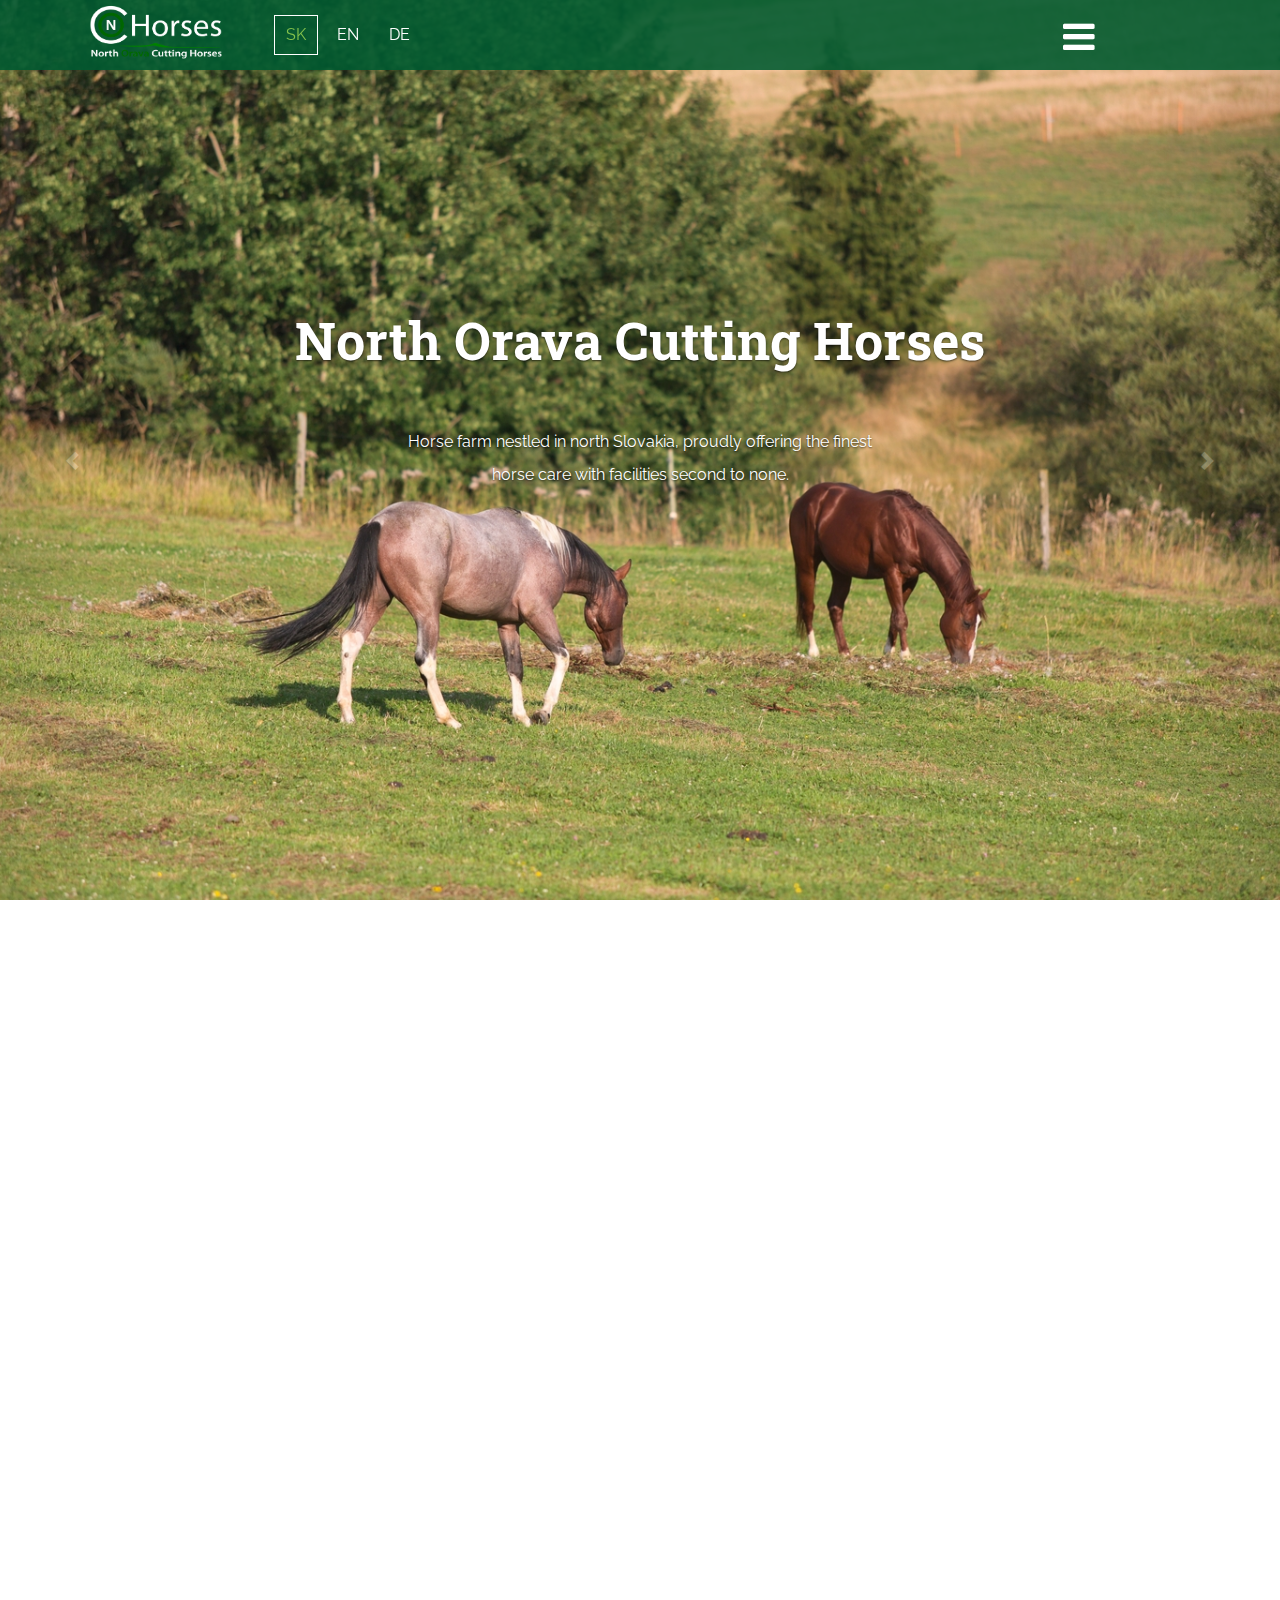
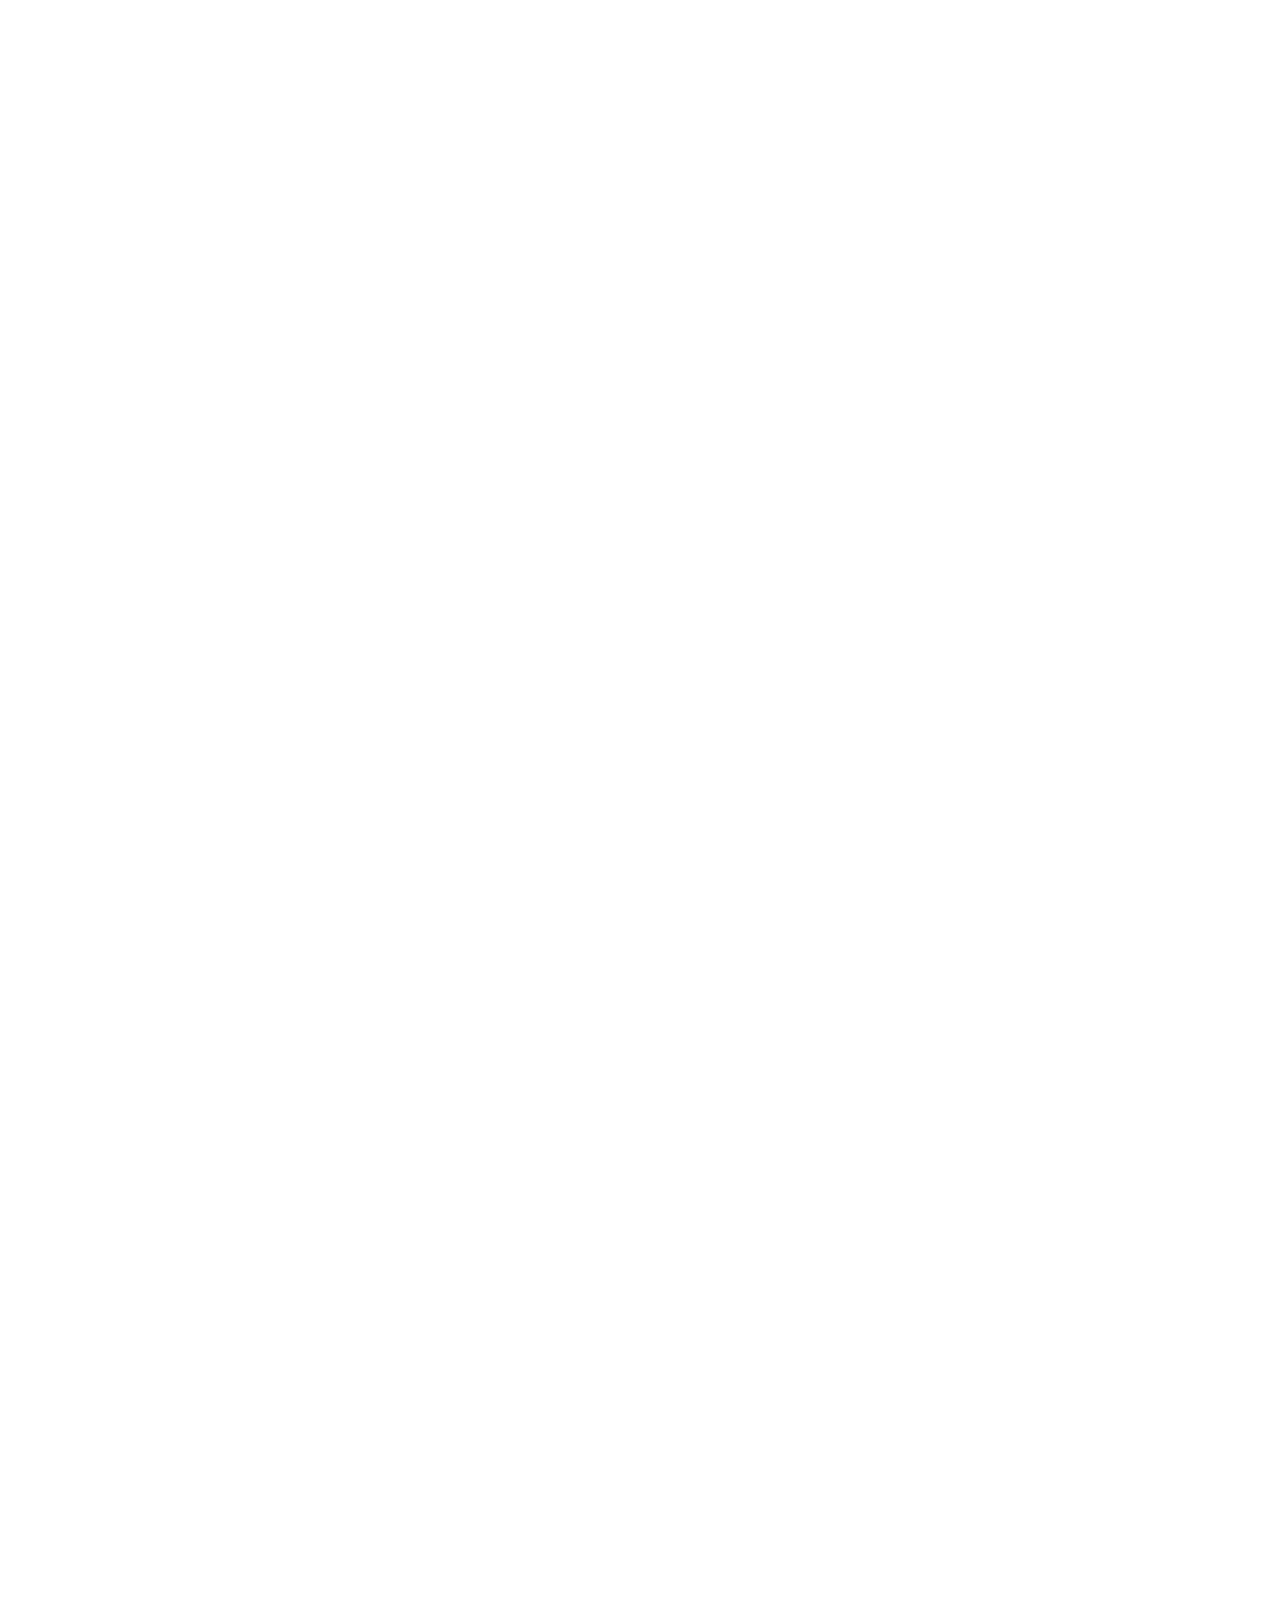
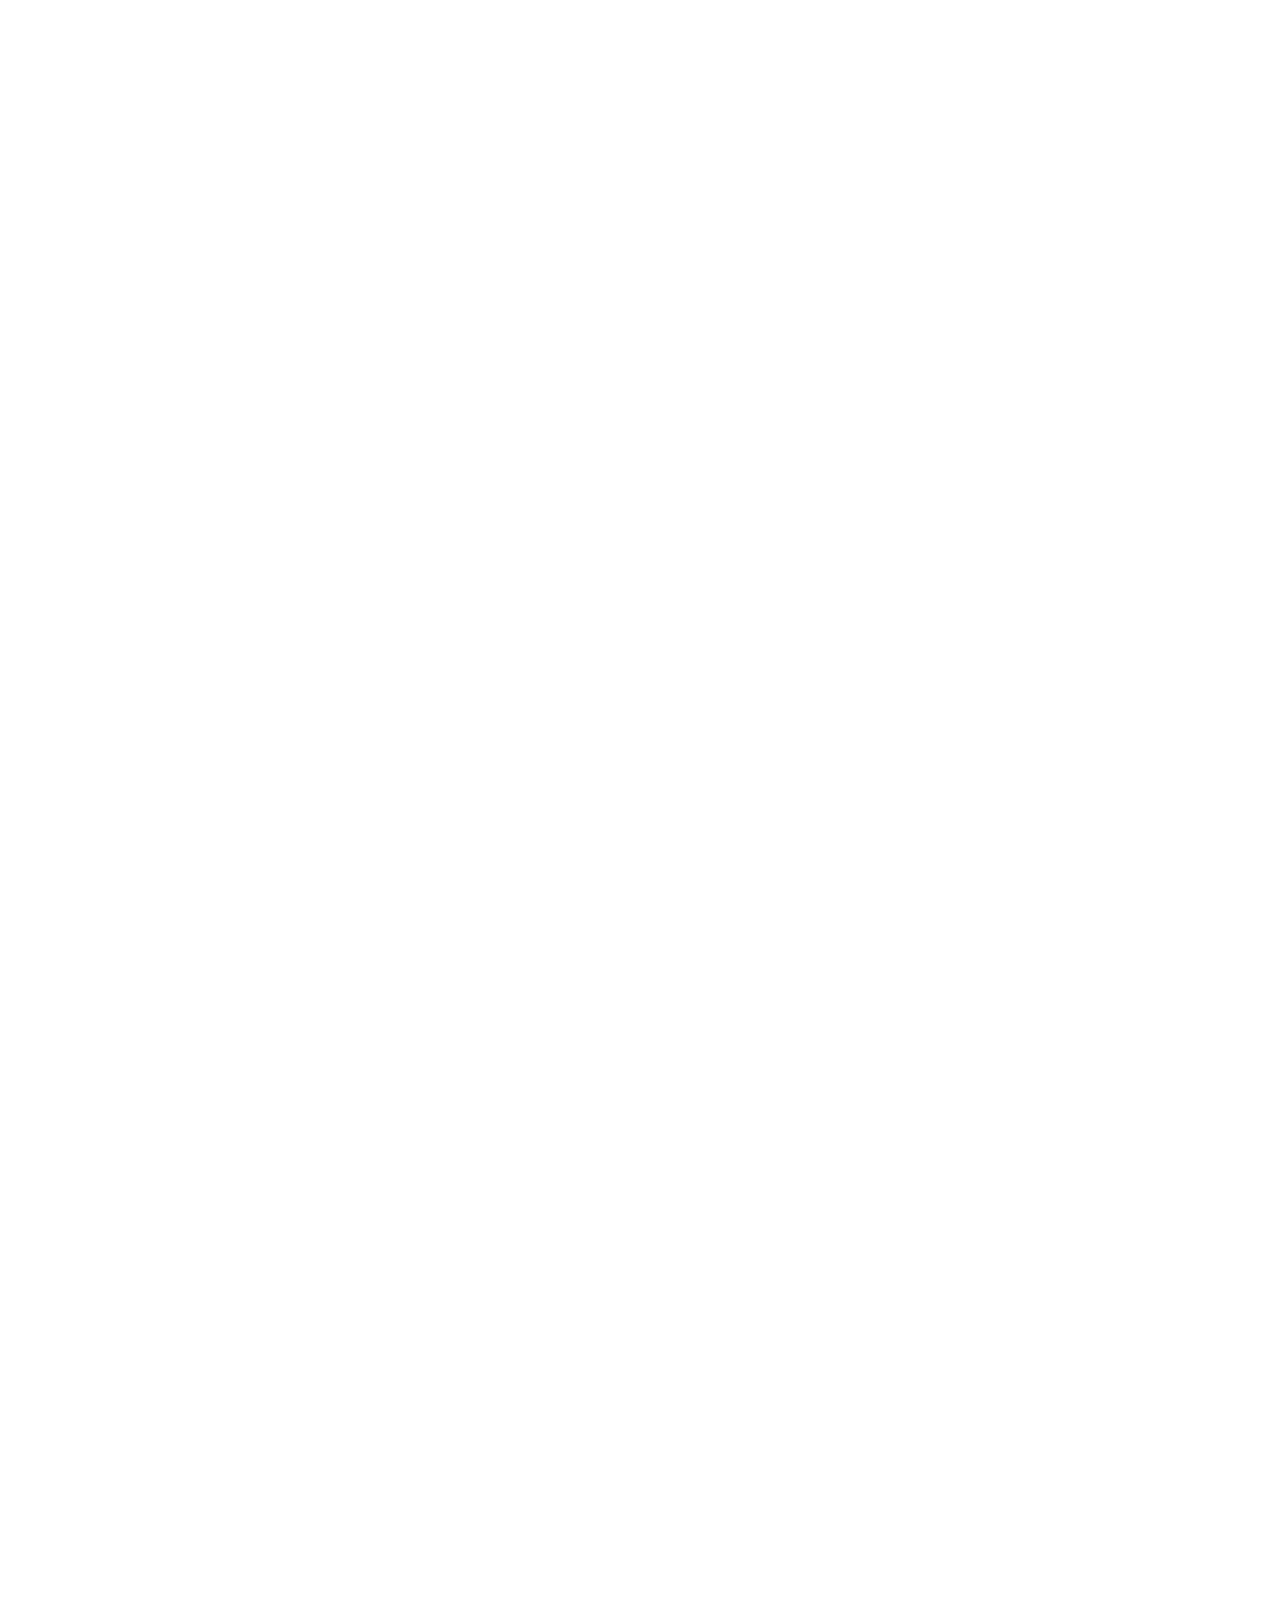
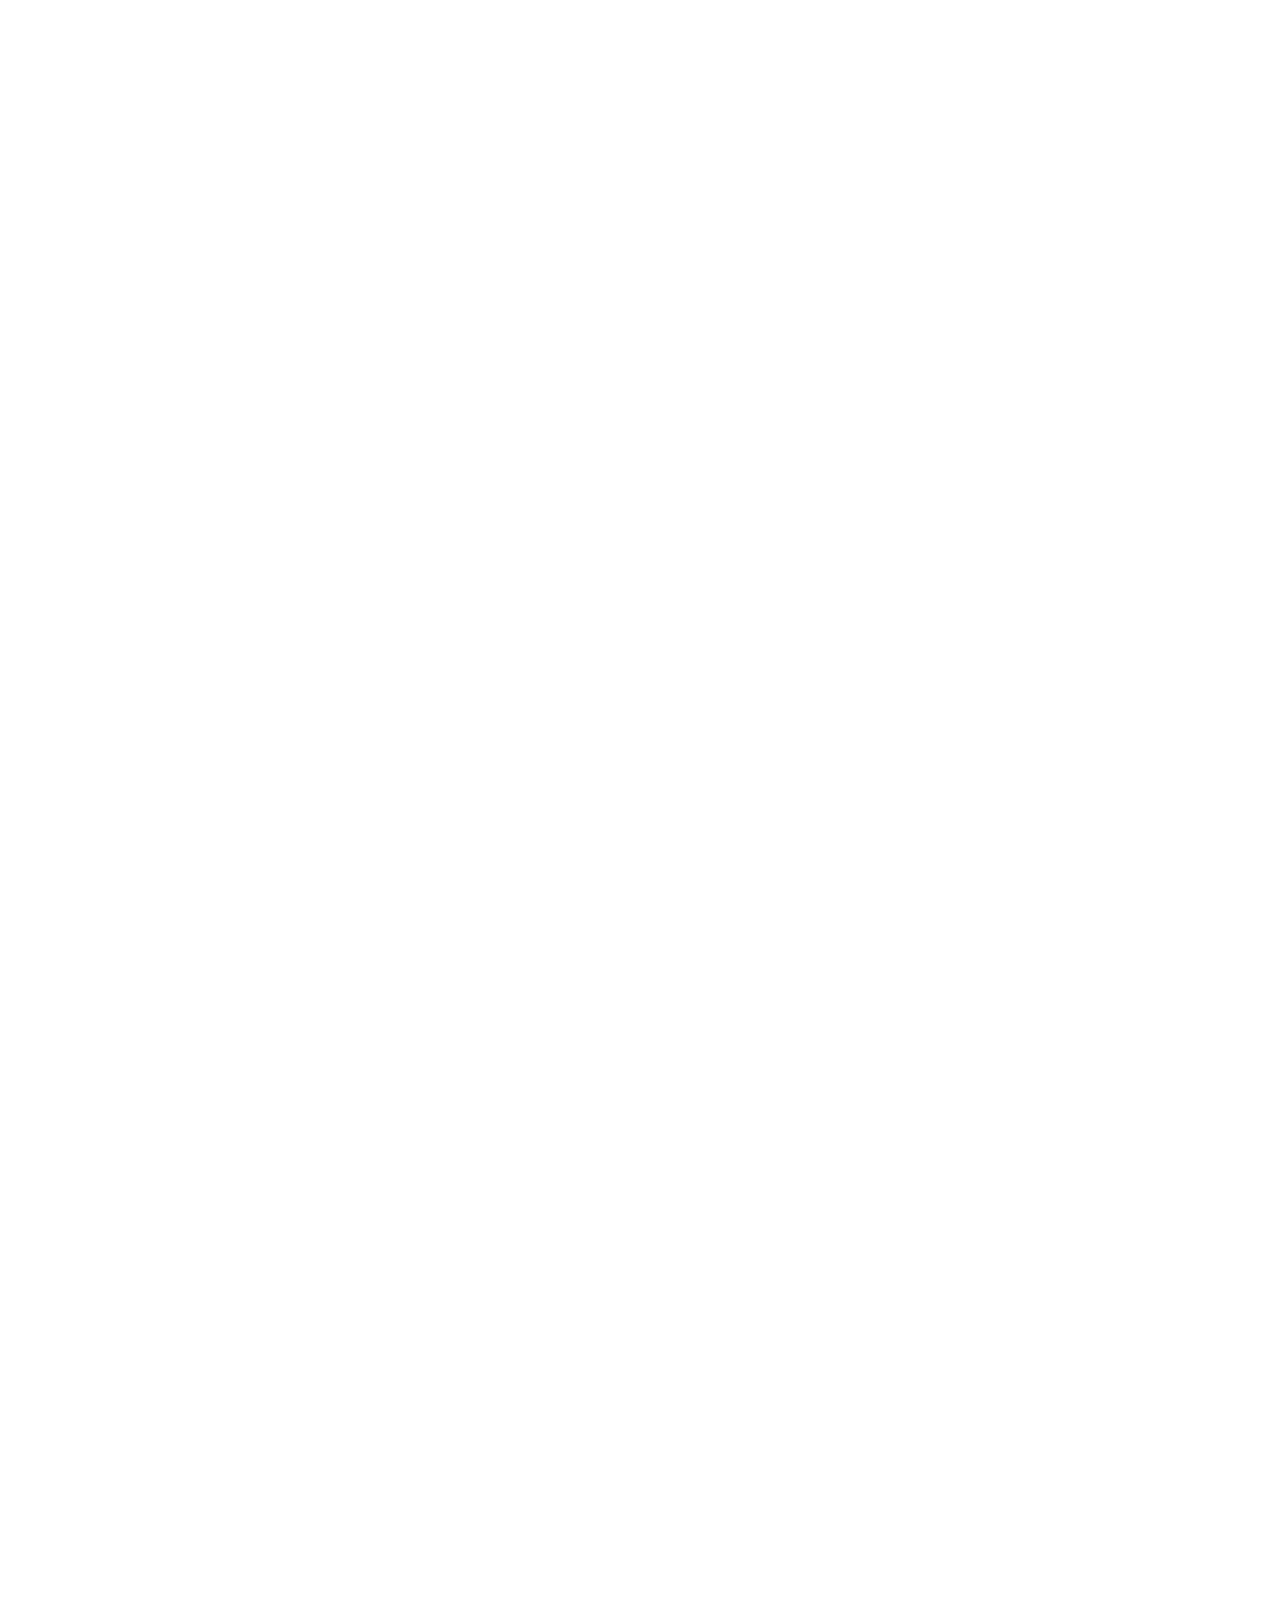
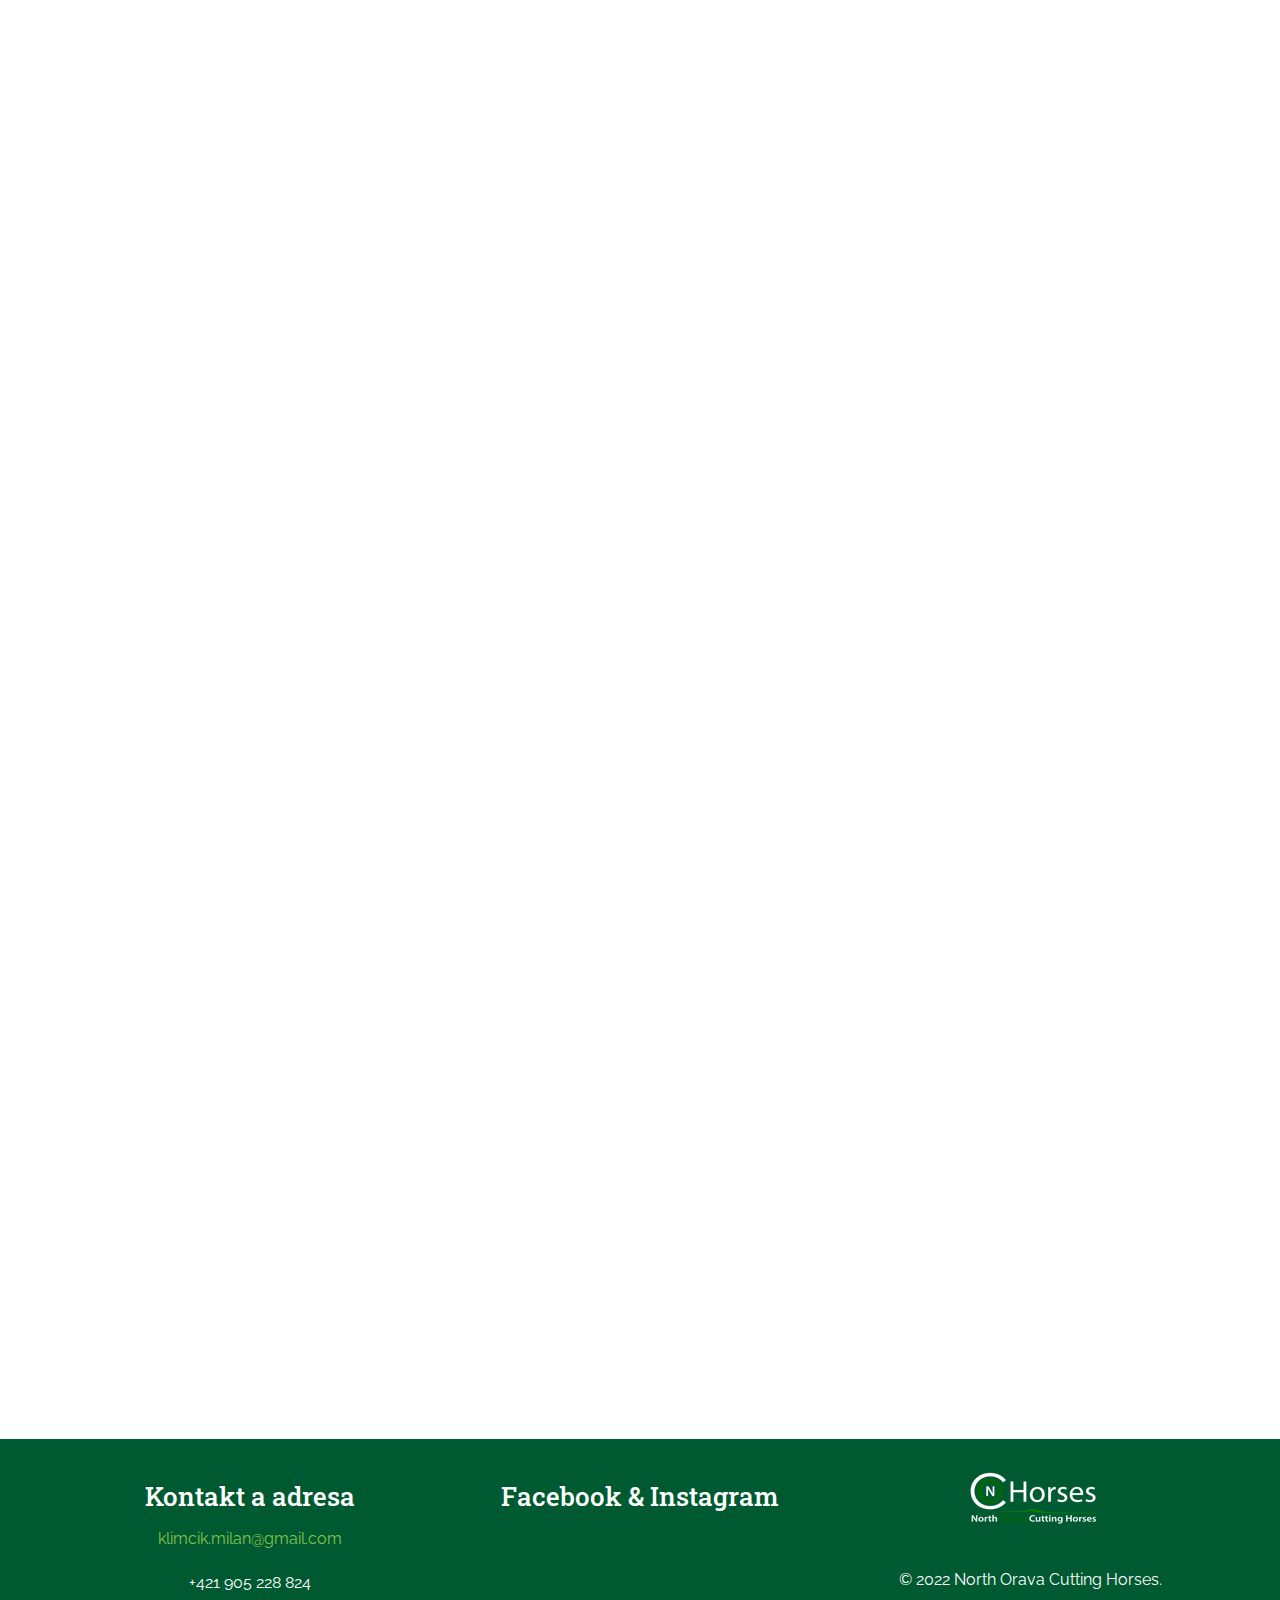
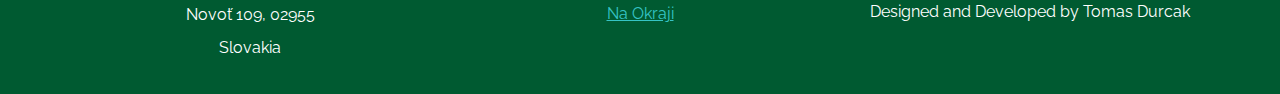
==== commit 302913c4: "Add more link to naokraji.sk" ====
--- a/index.html
+++ b/index.html
@@ -176,19 +176,19 @@
 						<p>Pravidelne sa zúčastňujeme na cuttingových pretekoch v Maďarsku, Poľsku, Slovensku, Nemecku a Českej republike.</p>
 					</div>
 					<div class="col-md-4 text-center wow fadeInUp" data-wow-delay="500ms">
-						<a href="#" class="image featured"><img src="images/trail_riding.jpg" alt="" /></a>
+						<a href="https://naokraji.sk" class="image featured"><img src="images/trail_riding.jpg" alt="" /></a>
 						<h4>Výchádzky</h4>
-						<p>Spoznajte krásu hornooravskej prírody z toho najkrajšieho miesta, chrbta koňa. Ponúkame vychádzky v prírode pre pokročilých. Pre začiatočníkov je potrebné absolvovať najprv kurz v hale.</p>
+						<p>Spoznajte krásu hornooravskej prírody z toho najkrajšieho miesta, chrbta koňa. Ponúkame vychádzky v prírode pre pokročilých. Pre začiatočníkov je potrebné absolvovať najprv kurz v hale. Viac na <a href="https://naokraji.sk"> <u>naokraji.sk</u>.</a></p>
 					</div>
 					<div class="col-md-4 text-center wow fadeInUp" data-wow-delay="500ms">
 						<a href="#accomodation" class="image featured"><img src="images/North-Orava-Cutting-50.jpg" alt="" /></a>
 						<h4>Ubytovanie</h4>
-						<p>Súčasťou areálu je aj domček s ubytovacou kapacitou pre osem ludí, ktorý je ideálny pre ľudí hľadajúcich pokoj v prírode.</p>
+						<p>Súčasťou areálu je aj domček s ubytovacou kapacitou pre osem ludí, ktorý je ideálny pre ľudí hľadajúcich pokoj v prírode. Viac na <a href="https://naokraji.sk"> <u>naokraji.sk</u>.</a></p>
 					</div>
 					<div class="col-md-4 text-center wow fadeInUp" data-wow-delay="500ms">
-						<a href="#" class="image featured"><img src="images/courses5.jpg" alt="" /></a>
+						<a href="https://naokraji.sk" class="image featured"><img src="images/courses5.jpg" alt="" /></a>
 						<h4>Kurzy jazdenia</h4>
-						<p>Ponúkame jazdecké hodiny a kurzy pre pokročilých i začiatočníkov so skúseným inštruktorom počas celého roka. Kurzy prebiehajú v hale.</p>
+						<p>Ponúkame jazdecké hodiny a kurzy pre pokročilých i začiatočníkov so skúseným inštruktorom počas celého roka. Kurzy prebiehajú v hale. Viac na <a href="https://naokraji.sk"> <u>naokraji.sk</u>.</a></p>
 					</div>
 					<div class="col-md-4 text-center wow fadeInUp" data-wow-delay="500ms">
 						<a href="#" class="image featured"><img src="images/North-Orava-Cutting-26.jpg" alt="" /></a>
@@ -212,7 +212,7 @@
 							<div class="row text-center">
 								<div class="col-md-offset-1 col-md-10">
 									<h2>O nás</h2>
-									<p>Sme cuttingový ranč nachádzajúci sa na severe Slovenska v krásnej Oravskej prírode. Venujeme sa chovu, tréningu a súťažnému predvádzaniu koní. Náš areál je vybavený jazdeckou krytou halou (dokončená v roku 2010) s rozmermi 25x40 metrov, sedlovňou, spoločenskou miestnosťou, stajňou s kapacitou 22 boxov a vonkajšími prístreškami. Stále pokračujeme v budovaní nášho areálu.</p>
+									<p>Sme cuttingový ranč nachádzajúci sa na severe Slovenska v krásnej Oravskej prírode. Venujeme sa chovu, tréningu a súťažnému predvádzaniu koní. Náš areál je vybavený jazdeckou krytou halou (dokončená v roku 2010) s rozmermi 25x40 metrov, sedlovňou, spoločenskou miestnosťou, stajňou s kapacitou 22 boxov a vonkajšími prístreškami. Stále pokračujeme v budovaní nášho areálu. Dalšie informácia nájdete aj na našej druhej stránke <a href="https://naokraji.sk"> <u>naokraji.sk</u>.</a></p>
 								</div>
 							</div>
 						</div>
@@ -450,6 +450,7 @@
 						<a href="#" class="image featured"><img src="images/klaudia.jpg" alt="" /></a>
 						<h4>Klaudia Jagnešáková</h4>
 						<p>Mobil: 0908 625 961 </br>
+							 Web: <a href="https://naokraji.sk"> <u>naokraji.sk</u></a> </br>
 							 Email: </br> klimcikova.klaudia@gmail.com </br>
 							 (Jazdecká škola) </br>
 						<a href="https://www.facebook.com/klaudia.klimcikova?fref=ts" target="_blank"><i class="typcn typcn-social-facebook-circular" style="color:#83C14C;"></i></a>
@@ -509,12 +510,14 @@
 						<h4 class="hidden-xs">Facebook & Instagram</h4>
 						<p class="social">
 							<a href="https://www.facebook.com/NorthOravaCuttingHorses/" target="_blank" style="color:#83C14C;"><i class="typcn typcn-social-facebook-circular"></i></a></br>
-							<a href="https://www.instagram.com/noc_horses/" target="_blank" style="color:#83C14C;"><i class="typcn typcn-social-instagram"></i></a>
+							<a href="https://www.instagram.com/noc_horses/" target="_blank" style="color:#83C14C;"><i class="typcn typcn-social-instagram"></i></a></br>
+							<a href="https://naokraji.sk"> <u>Na Okraji</u></a>
+
 						</p>
 					</div>
 					<div class="col-md-4 col-sm-4 text-center ">
 						<img src="images/logo_white_small.png" alt="" class="img-responsive center-block hidden-xs">
-						<p class="brand">© 2021 North Orava Cutting Horses.<br> Designed and Developed by Tomas Durcak </p>
+						<p class="brand">© 2022 North Orava Cutting Horses.<br> Designed and Developed by Tomas Durcak </p>
 					</div>
 				</div>
 			</div>
--- a/style.css
+++ b/style.css
@@ -214,8 +214,8 @@
 .opaline
 {
     margin-top: 3.5em;
-    padding-top: 2em;
-    padding-bottom: 1em;
+    padding-top: 2.5em;
+    padding-bottom: 3em;
     background-color: rgba(17, 18, 18, 0.7);
 }
 
--- a/style.css
+++ b/style.css
@@ -214,8 +214,8 @@
 .opaline
 {
     margin-top: 3.5em;
-    padding-top: 2em;
-    padding-bottom: 1em;
+    padding-top: 2.5em;
+    padding-bottom: 3em;
     background-color: rgba(17, 18, 18, 0.7);
 }
 
